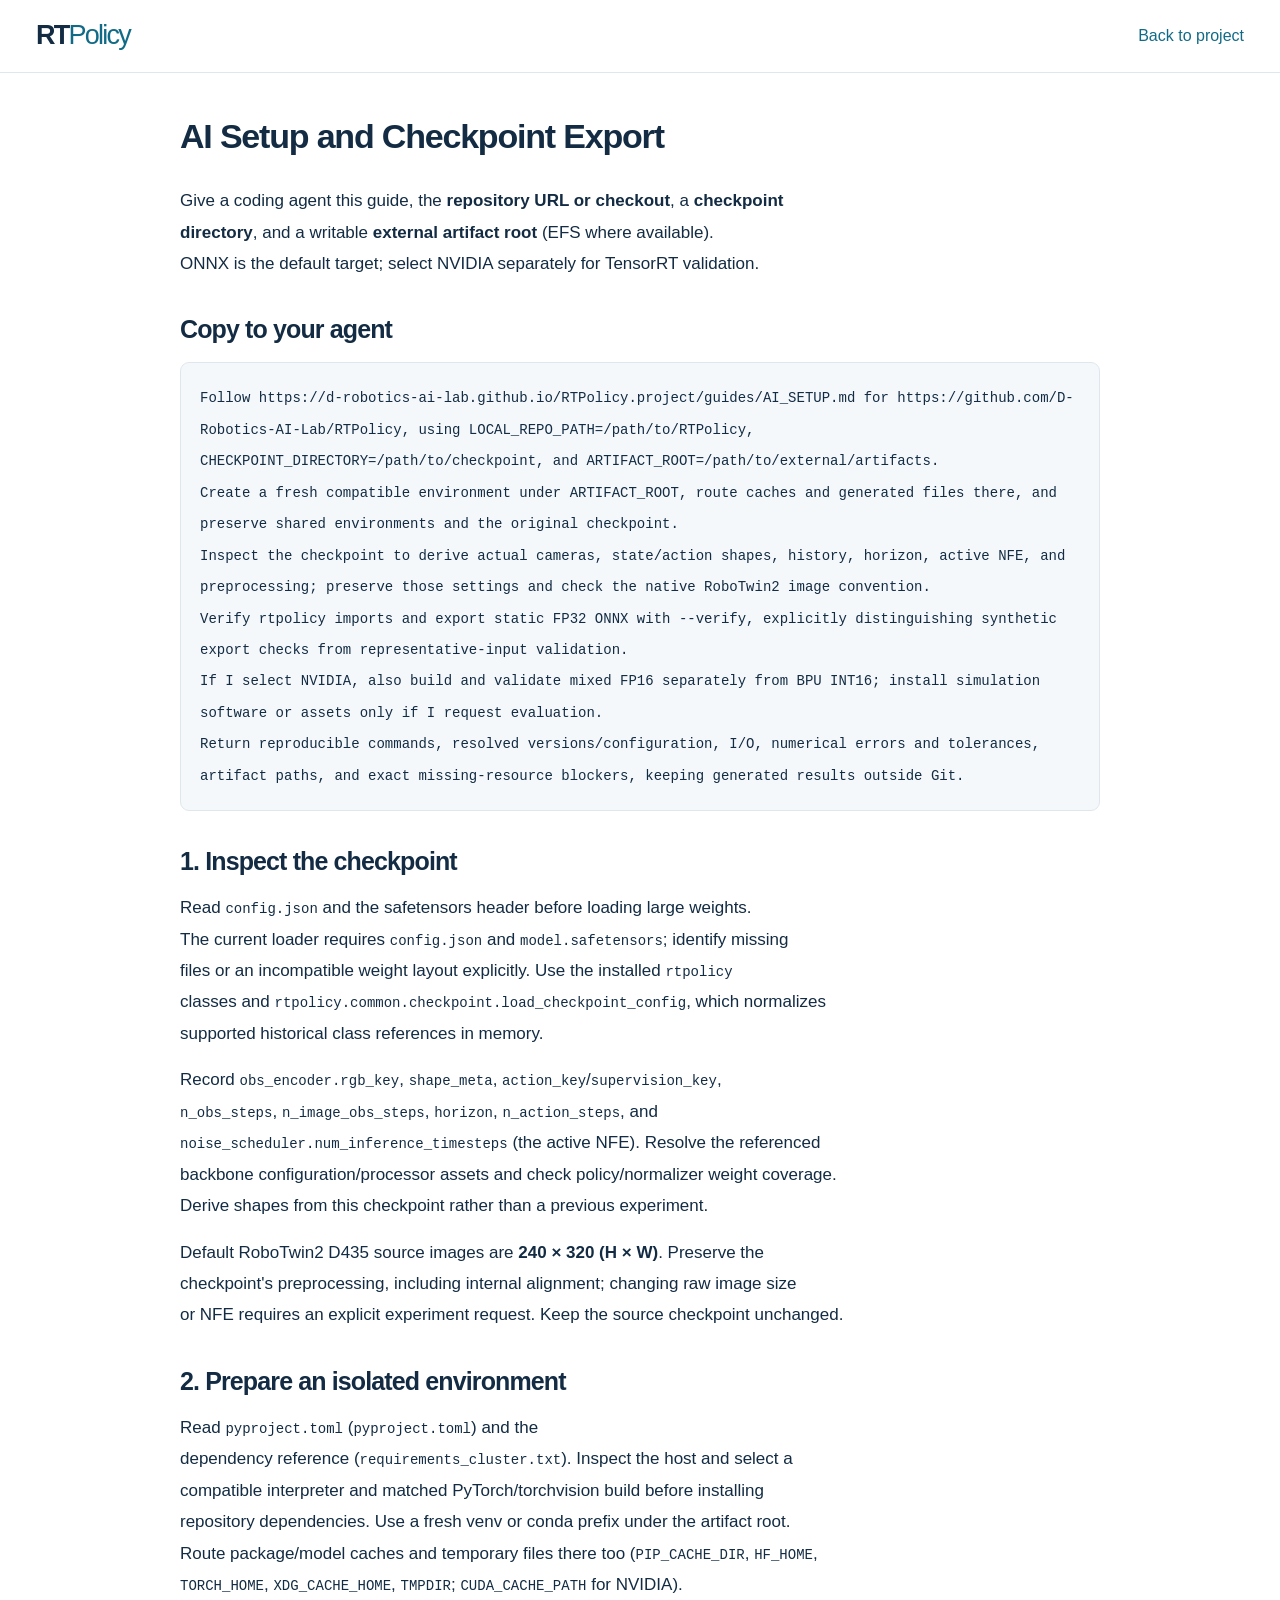
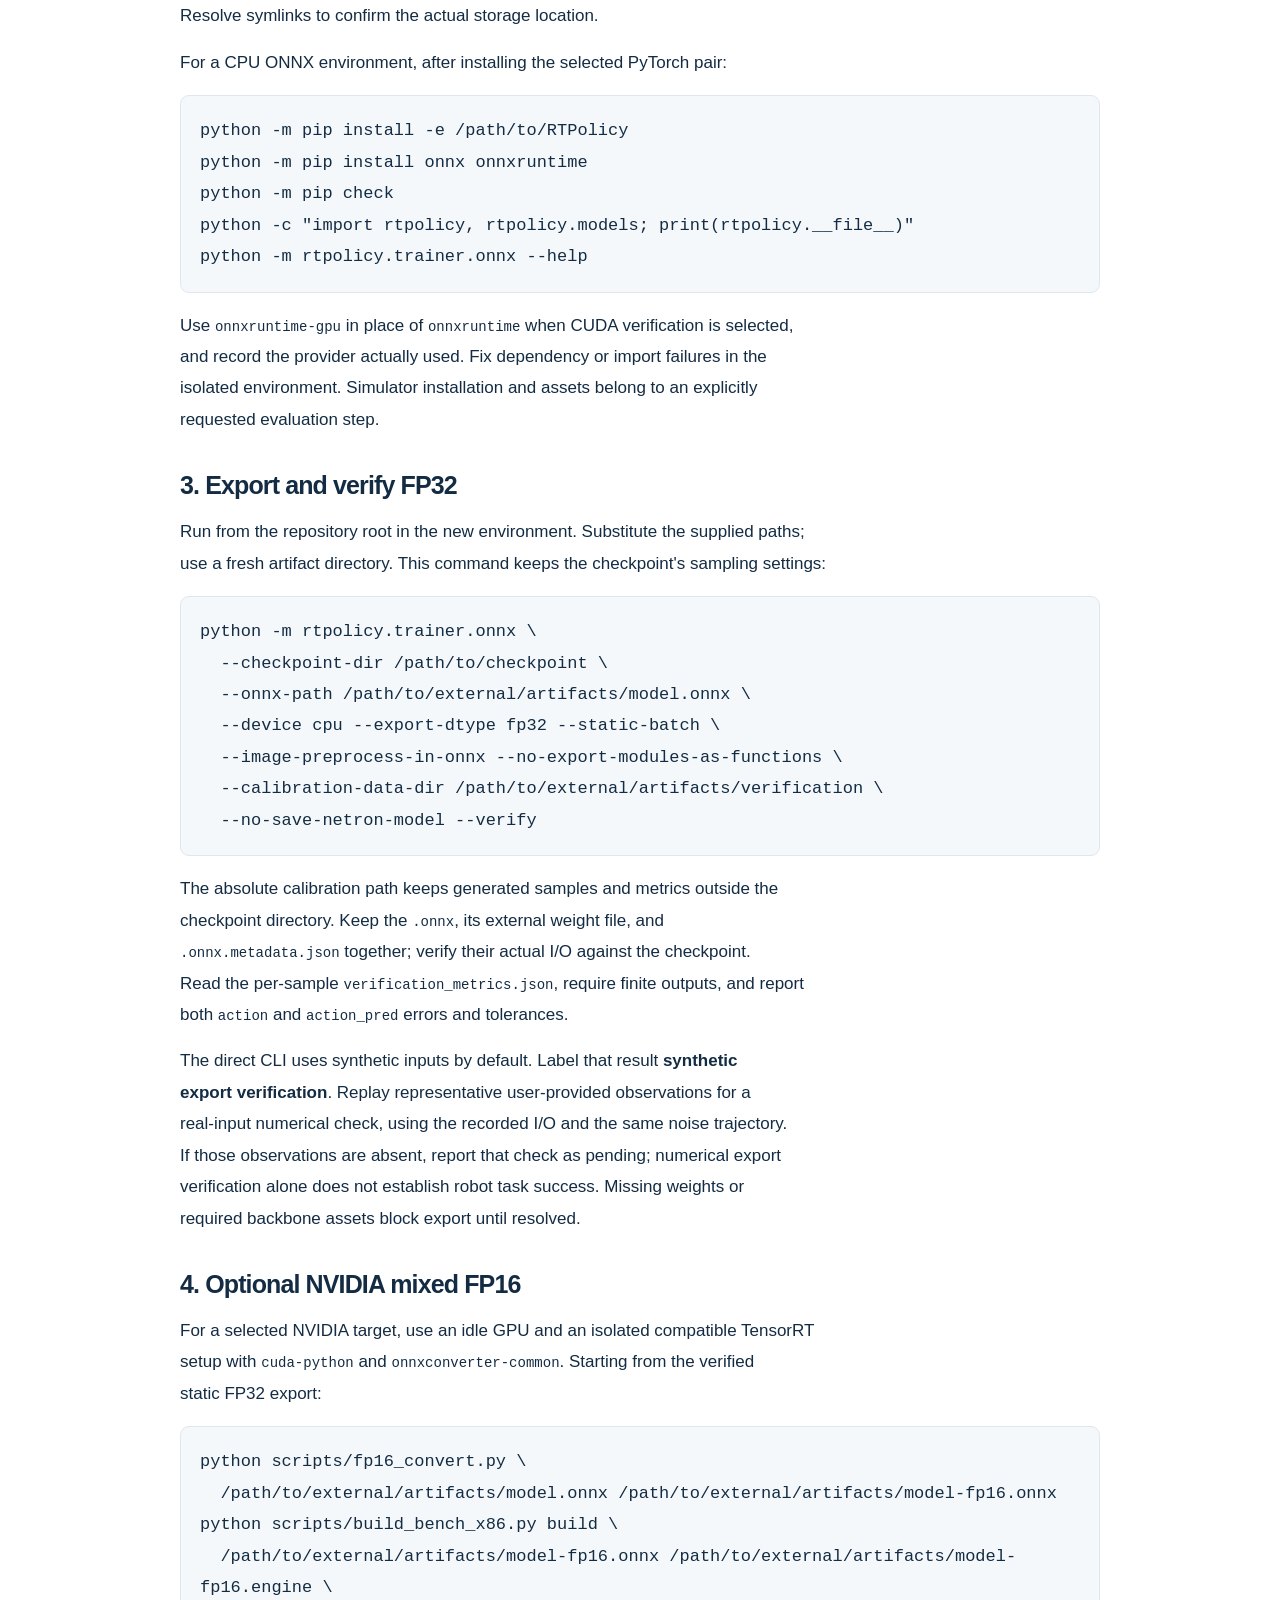
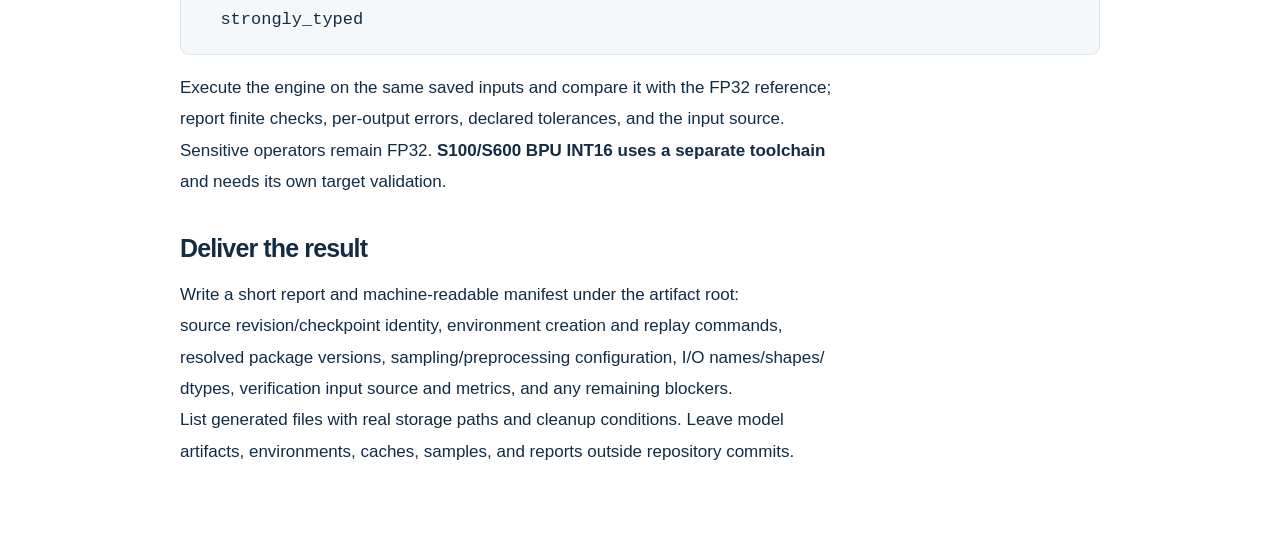
==== guides/ai-setup.html @ 571a997c "Prepare the public project website and interactive method tour" ====
<!doctype html>
<html lang="en">
  <head>
    <meta charset="utf-8" />
    <meta name="viewport" content="width=device-width,initial-scale=1" />
    <title>AI setup &amp; export · RTPolicy</title>
    <link rel="icon" href="../assets/favicon.svg" type="image/svg+xml" />
    <link rel="stylesheet" href="../styles.css" />
  </head>
  <body class="guide-page">
    <header class="site-header">
      <div class="header-inner">
        <a class="brand" href="../index.html">RT<span>Policy</span></a
        ><a class="guide-back" href="../index.html#getting-started"
          >Back to project</a
        >
      </div>
    </header>
    <main class="guide-content">
      <h1 id="ai-setup-and-checkpoint-export">
        AI Setup and Checkpoint Export
      </h1>
      <p>
        Give a coding agent this guide, the
        <strong>repository URL or checkout</strong>, a
        <strong
          >checkpoint<br />
          directory</strong
        >, and a writable <strong>external artifact root</strong> (EFS where
        available).<br />
        ONNX is the default target; select NVIDIA separately for TensorRT
        validation.
      </p>
      <h2 id="copy-to-your-agent">Copy to your agent</h2>
      <pre
        lang="text"
        class="notranslate"
      ><code class="notranslate">Follow https://d-robotics-ai-lab.github.io/RTPolicy.project/guides/AI_SETUP.md for https://github.com/D-Robotics-AI-Lab/RTPolicy, using LOCAL_REPO_PATH=/path/to/RTPolicy, CHECKPOINT_DIRECTORY=/path/to/checkpoint, and ARTIFACT_ROOT=/path/to/external/artifacts.
Create a fresh compatible environment under ARTIFACT_ROOT, route caches and generated files there, and preserve shared environments and the original checkpoint.
Inspect the checkpoint to derive actual cameras, state/action shapes, history, horizon, active NFE, and preprocessing; preserve those settings and check the native RoboTwin2 image convention.
Verify rtpolicy imports and export static FP32 ONNX with --verify, explicitly distinguishing synthetic export checks from representative-input validation.
If I select NVIDIA, also build and validate mixed FP16 separately from BPU INT16; install simulation software or assets only if I request evaluation.
Return reproducible commands, resolved versions/configuration, I/O, numerical errors and tolerances, artifact paths, and exact missing-resource blockers, keeping generated results outside Git.
</code></pre>
      <h2 id="1-inspect-the-checkpoint">1. Inspect the checkpoint</h2>
      <p>
        Read <code class="notranslate">config.json</code> and the safetensors
        header before loading large weights.<br />
        The current loader requires
        <code class="notranslate">config.json</code> and
        <code class="notranslate">model.safetensors</code>; identify missing<br />
        files or an incompatible weight layout explicitly. Use the installed
        <code class="notranslate">rtpolicy</code><br />
        classes and
        <code class="notranslate"
          >rtpolicy.common.checkpoint.load_checkpoint_config</code
        >, which normalizes<br />
        supported historical class references in memory.
      </p>
      <p>
        Record <code class="notranslate">obs_encoder.rgb_key</code>,
        <code class="notranslate">shape_meta</code>,
        <code class="notranslate">action_key</code>/<code class="notranslate"
          >supervision_key</code
        >,<br />
        <code class="notranslate">n_obs_steps</code>,
        <code class="notranslate">n_image_obs_steps</code>,
        <code class="notranslate">horizon</code>,
        <code class="notranslate">n_action_steps</code>, and<br />
        <code class="notranslate">noise_scheduler.num_inference_timesteps</code>
        (the active NFE). Resolve the referenced<br />
        backbone configuration/processor assets and check policy/normalizer
        weight coverage.<br />
        Derive shapes from this checkpoint rather than a previous experiment.
      </p>
      <p>
        Default RoboTwin2 D435 source images are
        <strong>240 × 320 (H × W)</strong>. Preserve the<br />
        checkpoint's preprocessing, including internal alignment; changing raw
        image size<br />
        or NFE requires an explicit experiment request. Keep the source
        checkpoint unchanged.
      </p>
      <h2 id="2-prepare-an-isolated-environment">
        2. Prepare an isolated environment
      </h2>
      <p>
        Read <code class="notranslate">pyproject.toml</code> (<code
          class="notranslate"
          >pyproject.toml</code
        >) and the<br />
        dependency reference (<code class="notranslate"
          >requirements_cluster.txt</code
        >). Inspect the host and select a<br />
        compatible interpreter and matched PyTorch/torchvision build before
        installing<br />
        repository dependencies. Use a fresh venv or conda prefix under the
        artifact root.<br />
        Route package/model caches and temporary files there too (<code
          class="notranslate"
          >PIP_CACHE_DIR</code
        >, <code class="notranslate">HF_HOME</code>,<br />
        <code class="notranslate">TORCH_HOME</code>,
        <code class="notranslate">XDG_CACHE_HOME</code>,
        <code class="notranslate">TMPDIR</code>;
        <code class="notranslate">CUDA_CACHE_PATH</code> for NVIDIA).<br />
        Resolve symlinks to confirm the actual storage location.
      </p>
      <p>
        For a CPU ONNX environment, after installing the selected PyTorch pair:
      </p>
      <div class="highlight highlight-source-shell">
        <pre class="notranslate">python -m pip install -e /path/to/RTPolicy
python -m pip install onnx onnxruntime
python -m pip check
python -c <span class="pl-s"><span class="pl-pds">"</span>import rtpolicy, rtpolicy.models; print(rtpolicy.__file__)<span class="pl-pds">"</span></span>
python -m rtpolicy.trainer.onnx --help</pre>
      </div>
      <p>
        Use <code class="notranslate">onnxruntime-gpu</code> in place of
        <code class="notranslate">onnxruntime</code> when CUDA verification is
        selected,<br />
        and record the provider actually used. Fix dependency or import failures
        in the<br />
        isolated environment. Simulator installation and assets belong to an
        explicitly<br />
        requested evaluation step.
      </p>
      <h2 id="3-export-and-verify-fp32">3. Export and verify FP32</h2>
      <p>
        Run from the repository root in the new environment. Substitute the
        supplied paths;<br />
        use a fresh artifact directory. This command keeps the checkpoint's
        sampling settings:
      </p>
      <div class="highlight highlight-source-shell">
        <pre class="notranslate">
python -m rtpolicy.trainer.onnx \
  --checkpoint-dir /path/to/checkpoint \
  --onnx-path /path/to/external/artifacts/model.onnx \
  --device cpu --export-dtype fp32 --static-batch \
  --image-preprocess-in-onnx --no-export-modules-as-functions \
  --calibration-data-dir /path/to/external/artifacts/verification \
  --no-save-netron-model --verify</pre
        >
      </div>
      <p>
        The absolute calibration path keeps generated samples and metrics
        outside the<br />
        checkpoint directory. Keep the <code class="notranslate">.onnx</code>,
        its external weight file, and<br />
        <code class="notranslate">.onnx.metadata.json</code> together; verify
        their actual I/O against the checkpoint.<br />
        Read the per-sample
        <code class="notranslate">verification_metrics.json</code>, require
        finite outputs, and report<br />
        both <code class="notranslate">action</code> and
        <code class="notranslate">action_pred</code> errors and tolerances.
      </p>
      <p>
        The direct CLI uses synthetic inputs by default. Label that result
        <strong
          >synthetic<br />
          export verification</strong
        >. Replay representative user-provided observations for a<br />
        real-input numerical check, using the recorded I/O and the same noise
        trajectory.<br />
        If those observations are absent, report that check as pending;
        numerical export<br />
        verification alone does not establish robot task success. Missing
        weights or<br />
        required backbone assets block export until resolved.
      </p>
      <h2 id="4-optional-nvidia-mixed-fp16">4. Optional NVIDIA mixed FP16</h2>
      <p>
        For a selected NVIDIA target, use an idle GPU and an isolated compatible
        TensorRT<br />
        setup with <code class="notranslate">cuda-python</code> and
        <code class="notranslate">onnxconverter-common</code>. Starting from the
        verified<br />
        static FP32 export:
      </p>
      <div class="highlight highlight-source-shell">
        <pre class="notranslate">
python scripts/fp16_convert.py \
  /path/to/external/artifacts/model.onnx /path/to/external/artifacts/model-fp16.onnx
python scripts/build_bench_x86.py build \
  /path/to/external/artifacts/model-fp16.onnx /path/to/external/artifacts/model-fp16.engine \
  strongly_typed</pre
        >
      </div>
      <p>
        Execute the engine on the same saved inputs and compare it with the FP32
        reference;<br />
        report finite checks, per-output errors, declared tolerances, and the
        input source.<br />
        Sensitive operators remain FP32.
        <strong>S100/S600 BPU INT16 uses a separate toolchain</strong><br />
        and needs its own target validation.
      </p>
      <h2 id="deliver-the-result">Deliver the result</h2>
      <p>
        Write a short report and machine-readable manifest under the artifact
        root:<br />
        source revision/checkpoint identity, environment creation and replay
        commands,<br />
        resolved package versions, sampling/preprocessing configuration, I/O
        names/shapes/<br />
        dtypes, verification input source and metrics, and any remaining
        blockers.<br />
        List generated files with real storage paths and cleanup conditions.
        Leave model<br />
        artifacts, environments, caches, samples, and reports outside repository
        commits.
      </p>
    </main>
  </body>
</html>
---- styles.css ----
@charset "UTF-8";
:root {
  --ink: #132c43;
  --muted: #5e7183;
  --blue: #126b86;
  --cyan: #078d9b;
  --paper: #fff;
  --soft: #f5f8fb;
  --line: #dfe7ee;
  --font: Inter, "Aptos", "Segoe UI", Arial, sans-serif;
  --mono: "SFMono-Regular", Consolas, "Liberation Mono", monospace;
}
* {
  box-sizing: border-box;
}
html {
  scroll-behavior: smooth;
  scroll-padding-top: 96px;
}
body {
  margin: 0;
  background: var(--paper);
  color: var(--ink);
  font: 18px/1.7 var(--font);
  -webkit-font-smoothing: antialiased;
}
a {
  color: inherit;
  text-decoration: none;
}
button,
input {
  font: inherit;
}
button {
  cursor: pointer;
}
button,
a {
  -webkit-tap-highlight-color: transparent;
}
button:focus-visible,
a:focus-visible,
summary:focus-visible,
[tabindex="0"]:focus-visible {
  outline: 3px solid #6fbccf;
  outline-offset: 5px;
}
img {
  display: block;
  max-width: 100%;
  height: auto;
}
button,
figure,
h1,
h2,
h3,
p {
  margin: 0;
}
h1,
h2,
h3 {
  line-height: 1.24;
  letter-spacing: -0.035em;
}
button {
  color: inherit;
}
.wrap {
  width: min(1160px, calc(100% - 64px));
  margin-inline: auto;
}
.section {
  padding-block: 64px;
}
.section-heading {
  margin-bottom: 28px;
}
.centered {
  text-align: center;
}
.section-label {
  color: var(--blue);
  font-size: 15px;
  font-weight: 700;
  letter-spacing: 0.08em;
  line-height: 1.5;
  margin-bottom: 12px;
}
.section-heading h2 {
  font-size: 38px;
  font-weight: 650;
}
.icon {
  width: 22px;
  height: 22px;
  flex: none;
  vertical-align: middle;
}
.skip-link {
  position: fixed;
  left: 16px;
  top: -70px;
  z-index: 100;
  padding: 10px 16px;
  background: white;
  border: 1px solid var(--line);
}
.skip-link:focus {
  top: 12px;
}
.sr-only {
  position: absolute;
  width: 1px;
  height: 1px;
  padding: 0;
  margin: -1px;
  overflow: hidden;
  clip: rect(0, 0, 0, 0);
  white-space: nowrap;
  border: 0;
}
.site-header {
  position: sticky;
  top: 0;
  z-index: 20;
  background: #ffffffed;
  border-bottom: 1px solid var(--line);
  backdrop-filter: blur(16px);
}
.header-inner {
  max-width: 1280px;
  margin: auto;
  min-height: 72px;
  padding-inline: 36px;
  display: flex;
  align-items: center;
  gap: 30px;
}
.brand {
  display: inline-flex;
  font-size: 27px;
  font-weight: 760;
  letter-spacing: -0.065em;
  white-space: nowrap;
}
.brand > span {
  font-weight: 450;
  color: var(--blue);
}
.site-header nav {
  display: flex;
  align-items: center;
  gap: 28px;
  margin-left: auto;
}
.site-header nav a {
  font-size: 17px;
  color: var(--muted);
  transition: color 0.15s;
}
.site-header nav a:hover,
.site-header nav a.current {
  color: var(--blue);
}
.header-cta {
  font-size: 16px;
  font-weight: 600;
  white-space: nowrap;
  border: 1px solid var(--line);
  border-radius: 8px;
  padding: 8px 15px;
}
.header-cta:hover {
  background: var(--soft);
}
.menu-toggle {
  display: none;
}
.hero {
  text-align: center;
  padding-top: 34px;
}
.hero-wordmark {
  font-size: 84px;
  line-height: 1.08;
  font-weight: 800;
  letter-spacing: -0.07em;
  background: linear-gradient(105deg, #102b4c 22%, #176087 60%, #0794a0);
  background-clip: text;
  -webkit-background-clip: text;
  color: transparent;
  margin-bottom: 20px;
}
.hero-wordmark span {
  font-weight: 520;
}
.hero h1 {
  font-size: 35px;
  line-height: 1.28;
  font-weight: 650;
  max-width: 1100px;
  margin-inline: auto;
  letter-spacing: -0.035em;
}
.hero h1 > span {
  color: var(--cyan);
}
.authors {
  display: flex;
  justify-content: center;
  flex-wrap: wrap;
  gap: 5px 18px;
  margin: 24px auto 12px;
  font-size: 17px;
  font-weight: 600;
}
.authors > span {
  white-space: nowrap;
}
sup {
  font-size: 0.64em;
  vertical-align: super;
  margin-left: 2px;
  color: var(--blue);
}
.affiliations {
  display: grid;
  justify-items: center;
  gap: 6px;
  max-width: 1080px;
  margin: 0 auto;
  font-size: 16px;
  line-height: 1.65;
  color: var(--muted);
}
.company-affiliations {
  display: flex;
  justify-content: center;
  gap: 28px;
  flex-wrap: wrap;
}
.contribution-note {
  font-size: 15px;
  color: var(--muted);
  margin-top: 13px;
}
.resource-links {
  display: flex;
  justify-content: center;
  gap: 12px;
  flex-wrap: wrap;
  margin-top: 24px;
}
.button {
  display: inline-flex;
  align-items: center;
  justify-content: center;
  gap: 9px;
  border: 1px solid #c9dce5;
  border-radius: 8px;
  background: #fff;
  color: var(--blue);
  font-size: 17px;
  font-weight: 600;
  line-height: 1.5;
  padding: 11px 17px;
  transition:
    background 0.15s,
    border-color 0.15s;
}
.button .icon {
  width: 19px;
  height: 19px;
}
.button:hover {
  background: #eef6f8;
  border-color: #88bdcc;
}
.button.primary {
  color: #f3fbff;
  border-color: #173b53;
  background: #173b53;
}
.button.primary:hover {
  background: #20536a;
}
.demo-player {
  overflow: hidden;
  border: 1px solid #d4e4ec;
  border-radius: 12px;
  background: #071827;
  box-shadow: 0 18px 50px -35px #123a5559;
  margin-top: 32px;
  scroll-margin-top: 90px;
}
.demo-player video {
  display: block;
  width: 100%;
  height: auto;
}
.intro-section {
  padding-bottom: 60px;
}
.intro-text {
  max-width: 980px;
  margin: auto;
  text-align: center;
  font-size: 21px;
  line-height: 1.8;
  color: #455f73;
}
.method-section {
  background: var(--soft);
  border-block: 1px solid #eaf0f4;
}
.paper-figure {
  background: #fff;
  border: 1px solid var(--line);
  border-radius: 12px;
  overflow: hidden;
}
.figure-button {
  position: relative;
  display: block;
  width: 100%;
  border: 0;
  padding: 16px;
  background: #fff;
}
.figure-button img {
  width: 100%;
}
.zoom-hint {
  position: absolute;
  right: 18px;
  bottom: 16px;
  font-size: 15px;
  color: var(--blue);
  background: #ffffffed;
  border: 1px solid var(--line);
  padding: 5px 10px;
  border-radius: 6px;
  opacity: 0;
  transition: opacity 0.15s;
}
.figure-button:hover .zoom-hint,
.figure-button:focus-visible .zoom-hint {
  opacity: 1;
}
.method-steps {
  display: grid;
  grid-template-columns: repeat(4, 1fr);
  margin-top: 24px;
}
.method-step {
  padding: 0 24px;
  border-left: 1px solid #d5e1e8;
}
.method-step:first-child {
  border-left: 0;
  padding-left: 0;
}
.method-step:last-child {
  padding-right: 0;
}
.method-step > .step-number {
  font: 15px/1.5 var(--mono);
  color: var(--cyan);
}
.method-step-title {
  font-size: 22px;
  margin: 9px 0;
}
.method-step-copy {
  font-size: 18px;
  line-height: 1.7;
  color: var(--muted);
}
.metric-grid {
  display: grid;
  grid-template-columns: repeat(4, 1fr);
  gap: 16px;
  margin-bottom: 28px;
}
.metric-card {
  padding: 24px 20px;
  border: 1px solid var(--line);
  border-radius: 10px;
  background: linear-gradient(150deg, #fff, #f7fbfc);
}
.metric-icon,
.small-icon {
  display: inline-flex;
  align-items: center;
  justify-content: center;
  width: 42px;
  height: 42px;
  background: #e9f4f6;
  color: var(--blue);
  border-radius: 10px;
}
.metric-label {
  font-size: 16px;
  color: var(--muted);
  margin: 17px 0 7px;
}
.metric-card strong {
  display: block;
  font-size: 38px;
  font-weight: 720;
  line-height: 1.2;
  letter-spacing: -0.055em;
  white-space: nowrap;
}
.metric-card strong span {
  font-size: 0.64em;
  font-weight: 550;
  color: var(--blue);
  letter-spacing: -0.025em;
}
.metric-card > p:last-child {
  font-size: 15px;
  line-height: 1.6;
  color: var(--muted);
  margin-top: 8px;
}
.results-grid {
  display: grid;
  grid-template-columns: 1fr 1fr;
  gap: 24px;
}
.result-card {
  border: 1px solid var(--line);
  border-radius: 12px;
  padding: 28px;
  min-width: 0;
}
.card-heading {
  display: flex;
  align-items: center;
  gap: 14px;
  margin-bottom: 24px;
}
.card-heading h3 {
  font-size: 23px;
  font-weight: 650;
}
.card-heading p {
  font-size: 16px;
  color: var(--muted);
  margin-top: 6px;
}
.benchmark-row {
  display: grid;
  grid-template-columns: 136px 1fr 64px;
  align-items: center;
  gap: 12px;
  margin-bottom: 18px;
  font-size: 16px;
}
.benchmark-name {
  color: var(--muted);
}
.benchmark-track {
  height: 10px;
  border-radius: 10px;
  overflow: hidden;
  background: #edf2f5;
}
.benchmark-fill {
  height: 100%;
  display: block;
  background: #b5cbd6;
  border-radius: 10px;
}
.benchmark-value {
  text-align: right;
  font: 15px/1.5 var(--mono);
  color: #506b7f;
}
.benchmark-row.highlight .benchmark-name,
.benchmark-row.highlight .benchmark-value {
  color: var(--ink);
  font-weight: 700;
}
.benchmark-row.highlight .benchmark-fill {
  background: linear-gradient(90deg, #1a557e, #0795a2);
}
.latency-bars {
  margin-top: 12px;
}
.latency-row {
  display: grid;
  grid-template-columns: 48px 1fr 85px;
  align-items: center;
  gap: 12px;
  margin-bottom: 16px;
  font-size: 16px;
}
.latency-row .benchmark-fill {
  background: #b5cbd6;
}
.latency-row.highlight .benchmark-fill {
  background: linear-gradient(90deg, #1a557e, #0795a2);
}
.latency-value {
  font: 15px/1.5 var(--mono);
  text-align: right;
}
.chart-note {
  font-size: 16px;
  color: var(--muted);
  line-height: 1.7;
  margin-top: 24px;
}
.edge-estimates {
  margin-top: 24px;
  padding-top: 18px;
  border-top: 1px solid var(--line);
}
.edge-estimates-label {
  color: var(--muted);
  font-size: 16px;
  font-weight: 600;
  margin-bottom: 12px;
}
.edge-speed-grid {
  display: grid;
  grid-template-columns: 1fr 1fr;
  gap: 12px;
}
.edge-speed {
  display: grid;
  gap: 3px;
  padding: 14px 17px;
  border: 1px solid #dce9ee;
  border-radius: 9px;
  background: linear-gradient(145deg, #f2f8fa, #fbfdfd);
}
.edge-device {
  font-size: 16px;
  font-weight: 700;
  color: var(--blue);
}
.edge-speed strong {
  font-size: 29px;
  line-height: 1.25;
  letter-spacing: -0.04em;
}
.edge-speed small {
  font-size: 17px;
  font-weight: 550;
  color: var(--blue);
}
.edge-speed > span:last-child {
  font-size: 15px;
  color: var(--muted);
}
.quantization-evidence {
  display: flex;
  align-items: center;
  justify-content: space-between;
  gap: 24px;
  padding-top: 28px;
  margin-top: 32px;
  border-top: 1px solid var(--line);
}
.quantization-evidence h3 {
  font-size: 22px;
}
.quantization-evidence p {
  font-size: 17px;
  color: var(--muted);
  margin-top: 5px;
}
.report-download-actions {
  display: flex;
  gap: 10px;
  flex-wrap: wrap;
}
.file-download {
  display: inline-flex;
  align-items: center;
  justify-content: center;
  gap: 8px;
  padding: 10px 15px;
  border: 1px solid #d0d7de;
  background: #f6f8fa;
  color: #24292f;
  font-size: 16px;
  font-weight: 600;
  border-radius: 7px;
}
.file-download .icon {
  width: 17px;
  height: 17px;
}
.file-download:hover {
  background: #eef1f5;
  border-color: #b8c2ce;
}
.start-section {
  background: var(--soft);
  border-block: 1px solid #eaf0f4;
}
.setup-grid {
  display: grid;
  grid-template-columns: 1fr 1fr;
  gap: 24px;
}
.setup-card {
  background: #fff;
  border: 1px solid var(--line);
  border-radius: 12px;
  padding: 28px;
  min-width: 0;
}
.setup-card > .card-heading {
  margin-bottom: 23px;
}
.code-panel {
  min-width: 0;
}
.code-tabs {
  display: flex;
  gap: 3px;
  border-bottom: 1px solid var(--line);
}
.code-tabs button {
  border: 0;
  background: transparent;
  color: var(--muted);
  font-size: 16px;
  font-weight: 550;
  padding: 8px 12px 11px;
  border-bottom: 2px solid transparent;
}
.code-tabs button[aria-pressed="true"] {
  color: var(--blue);
  border-bottom-color: var(--blue);
}
.code-tabs .copy-button {
  margin-left: auto;
  font-size: 15px;
}
.code-panel pre {
  padding: 20px 16px;
  margin: 0;
  background: #f5f8fb;
  border-radius: 0 0 8px 8px;
  overflow: auto;
  min-height: 142px;
  white-space: pre-wrap;
  overflow-wrap: anywhere;
}
.code-panel code,
.agent-prompt code {
  font: 14.5px/1.75 var(--mono);
}
#code-note {
  font-size: 16px;
  color: var(--muted);
  line-height: 1.7;
  margin-top: 14px;
}
.text-link {
  display: inline-block;
  color: var(--blue);
  font-size: 17px;
  font-weight: 600;
  margin-top: 17px;
}
.text-link:hover {
  text-decoration: underline;
}
.ai-card > p {
  font-size: 19px;
  line-height: 1.85;
  color: var(--muted);
}
.ai-actions {
  display: flex;
  flex-wrap: wrap;
  gap: 10px;
  margin-top: 24px;
}
.ai-actions .button {
  font-size: 16px;
}
.agent-prompt {
  margin-top: 23px;
  color: var(--muted);
  font-size: 16px;
}
.agent-prompt summary {
  cursor: pointer;
  color: var(--blue);
}
.agent-prompt pre {
  padding: 15px;
  background: var(--soft);
  border: 1px solid var(--line);
  border-radius: 7px;
  white-space: pre-wrap;
  overflow-wrap: anywhere;
  margin-bottom: 0;
}
.repository-layout {
  margin-top: 30px;
  border: 1px solid var(--line);
  border-radius: 12px;
  padding: 26px 28px;
  background: #fff;
}
.repository-layout h3 {
  font-size: 23px;
  margin-bottom: 18px;
}
.repo-tree {
  display: grid;
  grid-template-columns: 1fr 1fr;
  gap: 4px 36px;
}
.repo-tree > div {
  display: grid;
  grid-template-columns: 200px 1fr;
  align-items: start;
  gap: 14px;
  padding: 10px 0;
  border-top: 1px solid #edf2f5;
  font-size: 16px;
  color: var(--muted);
}
.repo-tree code {
  font: 14.5px/1.75 var(--mono);
  color: var(--ink);
  white-space: normal;
  overflow-wrap: anywhere;
}
.deployment-grid {
  display: grid;
  grid-template-columns: repeat(3, 1fr);
  gap: 22px;
}
.deployment-card {
  display: block;
  min-width: 0;
  padding: 28px;
  border: 1px solid var(--line);
  border-radius: 12px;
  background: #fff;
  transition:
    border-color 0.15s,
    transform 0.15s;
}
.deployment-card:hover {
  border-color: #83bac8;
  transform: translateY(-3px);
}
.deployment-top {
  display: flex;
  align-items: center;
  justify-content: space-between;
  color: var(--blue);
  margin-bottom: 25px;
}
.deployment-top > span {
  font-size: 15px;
  font-weight: 700;
  letter-spacing: 0.08em;
}
.deployment-card h3 {
  font-size: 24px;
  margin-bottom: 13px;
}
.deployment-card p {
  font-size: 19px;
  line-height: 1.8;
  color: var(--muted);
}
.acknowledgements {
  padding-top: 25px;
  padding-bottom: 56px;
  max-width: 880px;
  text-align: center;
}
.acknowledgements h2 {
  font-size: 32px;
  margin-bottom: 20px;
}
.acknowledgements > p:last-child {
  font-size: 19px;
  line-height: 1.85;
  color: var(--muted);
}
.acknowledgements a {
  color: var(--blue);
  font-weight: 600;
}
.acknowledgements a:hover {
  text-decoration: underline;
}
.site-footer {
  border-top: 1px solid var(--line);
  padding-block: 30px;
}
.footer-inner {
  display: flex;
  justify-content: space-between;
  align-items: center;
  gap: 24px;
  flex-wrap: wrap;
}
.footer-inner > p {
  font-size: 17px;
  color: var(--muted);
}
.footer-inner > div {
  display: flex;
  gap: 20px;
  flex-wrap: wrap;
  font-size: 17px;
  color: var(--muted);
}
.footer-inner > div a:hover {
  color: var(--blue);
}
#figure-dialog {
  max-width: min(1400px, 96vw);
  max-height: 95vh;
  border: 1px solid var(--line);
  border-radius: 12px;
  padding: 20px;
  background: #fff;
  color: var(--ink);
}
#figure-dialog::backdrop {
  background: #071827bf;
}
#figure-dialog img {
  max-height: 78vh;
  object-fit: contain;
  margin: auto;
}
#close-figure {
  display: block;
  margin-left: auto;
  margin-bottom: 16px;
  border: 1px solid var(--line);
  border-radius: 6px;
  background: var(--soft);
  padding: 6px 12px;
  font-size: 16px;
}
#dialog-caption {
  text-align: center;
  font-size: 17px;
  color: var(--muted);
  margin-top: 16px;
}
body.dialog-open {
  overflow: hidden;
}
@media (min-width: 1500px) {
  .hero {
    padding-top: 58px;
  }
  .hero-wordmark {
    font-size: 92px;
  }
}
@media (max-width: 1050px) {
  .header-inner {
    gap: 20px;
    padding-inline: 26px;
  }
  .site-header nav {
    gap: 20px;
  }
  .site-header nav a {
    font-size: 16px;
  }
  .repo-tree {
    grid-template-columns: 1fr;
  }
  .repo-tree > div {
    grid-template-columns: 220px 1fr;
  }
  .setup-card,
  .result-card {
    padding: 23px;
  }
  .metric-card {
    padding: 22px 16px;
  }
  .metric-card strong {
    font-size: 32px;
  }
  .deployment-card {
    padding: 24px;
  }
}
@media (max-width: 850px) {
  .header-inner {
    min-height: 66px;
    gap: 16px;
  }
  .brand {
    font-size: 25px;
  }
  .menu-toggle {
    display: block;
    margin-left: auto;
    padding: 6px 10px;
    background: #fff;
    border: 1px solid var(--line);
    border-radius: 6px;
    font-size: 16px;
  }
  .site-header nav {
    display: none;
    position: absolute;
    top: 66px;
    left: 0;
    right: 0;
    margin: 0;
    padding: 16px 28px;
    border-bottom: 1px solid var(--line);
    background: #fff;
    flex-direction: column;
    align-items: stretch;
    gap: 0;
  }
  .site-header nav.open {
    display: flex;
  }
  .site-header nav a {
    font-size: 18px;
    padding: 9px 0;
  }
  .header-cta {
    font-size: 15px;
    padding: 7px 10px;
  }
  .hero h1 {
    font-size: 30px;
  }
  .desktop-break {
    display: none;
  }
  .hero-wordmark {
    font-size: 74px;
  }
  .section {
    padding-block: 58px;
  }
  .section-heading h2 {
    font-size: 33px;
  }
  .metric-grid {
    grid-template-columns: repeat(2, 1fr);
  }
  .results-grid,
  .setup-grid {
    grid-template-columns: 1fr;
  }
  .method-steps {
    grid-template-columns: repeat(2, 1fr);
    gap: 24px;
  }
  .method-step {
    padding: 0 18px;
  }
  .method-step:nth-child(odd) {
    padding-left: 0;
    border-left: 0;
  }
  .method-step:nth-child(even) {
    padding-right: 0;
  }
  .deployment-grid {
    grid-template-columns: 1fr;
  }
  .deployment-card {
    padding: 26px;
  }
  .deployment-top {
    margin-bottom: 16px;
  }
  .deployment-card h3 {
    font-size: 25px;
  }
  .quantization-evidence {
    align-items: flex-start;
    flex-direction: column;
    gap: 18px;
  }
  .code-panel pre {
    min-height: 0;
  }
  .footer-inner {
    justify-content: center;
    text-align: center;
  }
  .footer-inner > p {
    flex-basis: 100%;
  }
  .footer-inner > div {
    justify-content: center;
  }
  .acknowledgements {
    padding-top: 10px;
  }
}
@media (max-width: 560px) {
  .wrap {
    width: calc(100% - 36px);
  }
  .header-inner {
    padding-inline: 18px;
  }
  .header-cta {
    display: none;
  }
  .hero {
    padding-top: 36px;
  }
  .hero-wordmark {
    font-size: 65px;
    margin-bottom: 16px;
  }
  .hero h1 {
    font-size: 27px;
    line-height: 1.3;
  }
  .authors {
    gap: 6px 14px;
    margin-top: 24px;
    font-size: 16px;
  }
  .affiliations {
    font-size: 15px;
    gap: 5px 12px;
  }
  .contribution-note {
    font-size: 14px;
    line-height: 1.8;
    margin-top: 13px;
  }
  .button {
    font-size: 16px;
    padding: 10px 15px;
  }
  .resource-links {
    margin-top: 21px;
  }
  .demo-player {
    margin-top: 25px;
    border-radius: 8px;
  }
  .section {
    padding-block: 48px;
  }
  .section-heading {
    margin-bottom: 26px;
  }
  .section-heading h2 {
    font-size: 30px;
  }
  .section-label {
    font-size: 14px;
  }
  .intro-text {
    font-size: 19px;
    line-height: 1.85;
  }
  .figure-button {
    padding: 10px;
  }
  .paper-figure {
    border-radius: 8px;
  }
  .method-steps {
    gap: 24px 16px;
  }
  .method-step {
    padding: 0 14px;
  }
  .method-step-title {
    font-size: 21px;
  }
  .method-step-copy {
    font-size: 17px;
  }
  .metric-grid {
    gap: 12px;
  }
  .metric-card {
    padding: 18px 13px;
  }
  .metric-label {
    font-size: 15px;
    margin-top: 14px;
  }
  .metric-card strong {
    font-size: 30px;
  }
  .metric-card > p:last-child {
    font-size: 14px;
  }
  .metric-icon {
    width: 36px;
    height: 36px;
    border-radius: 8px;
  }
  .metric-icon .icon {
    width: 20px;
    height: 20px;
  }
  .result-card,
  .setup-card {
    padding: 21px 17px;
    border-radius: 9px;
  }
  .card-heading {
    gap: 11px;
  }
  .card-heading h3 {
    font-size: 22px;
  }
  .card-heading p {
    font-size: 15px;
  }
  .small-icon {
    width: 37px;
    height: 37px;
  }
  .small-icon .icon {
    width: 20px;
    height: 20px;
  }
  .benchmark-row {
    grid-template-columns: 112px 1fr 50px;
    gap: 8px;
    font-size: 15px;
  }
  .benchmark-value {
    font-size: 14px;
  }
  .latency-row {
    grid-template-columns: 42px 1fr 78px;
    gap: 9px;
    font-size: 15px;
  }
  .latency-value {
    font-size: 14px;
  }
  .chart-note {
    font-size: 15px;
  }
  .quantization-evidence h3 {
    font-size: 21px;
  }
  .quantization-evidence p {
    font-size: 16px;
  }
  .report-download-actions {
    gap: 9px;
  }
  .file-download {
    font-size: 15px;
    padding: 10px 13px;
  }
  .code-tabs button {
    padding-inline: 10px;
    font-size: 15px;
  }
  .code-tabs .copy-button {
    font-size: 14px;
  }
  .code-panel pre {
    padding: 16px 13px;
  }
  .code-panel code,
  .agent-prompt code {
    font-size: 14px;
  }
  #code-note {
    font-size: 15px;
  }
  .ai-card > p {
    font-size: 18px;
  }
  .ai-actions {
    gap: 9px;
  }
  .ai-actions .button {
    font-size: 15px;
  }
  .repository-layout {
    padding: 22px 17px;
  }
  .repository-layout h3 {
    font-size: 22px;
  }
  .repo-tree > div {
    grid-template-columns: 1fr;
    gap: 1px;
    padding: 10px 0;
    font-size: 16px;
  }
  .repo-tree code {
    font-size: 15px;
  }
  .deployment-card {
    padding: 25px 21px;
  }
  .deployment-card h3 {
    font-size: 23px;
  }
  .deployment-card p {
    font-size: 18px;
  }
  .acknowledgements h2 {
    font-size: 27px;
  }
  .acknowledgements > p:last-child {
    font-size: 18px;
  }
  .site-footer {
    padding-block: 26px;
  }
  .footer-inner {
    gap: 17px;
  }
  .footer-inner > p,
  .footer-inner > div {
    font-size: 16px;
  }
  .footer-inner > div {
    gap: 16px;
  }
}
@media (prefers-reduced-motion: reduce) {
  html {
    scroll-behavior: auto;
  }
  *,
  *::before,
  *::after {
    animation: none !important;
    transition: none !important;
  }
  .deployment-card:hover {
    transform: none;
  }
}

/* Typography and surface detail share one restrained teal accent. */
.hero {
  position: relative;
  isolation: isolate;
}
.hero::before {
  content: "";
  position: absolute;
  z-index: -1;
  pointer-events: none;
  inset: -72px 0 auto;
  height: 540px;
  background: radial-gradient(ellipse at 50% 0, #e5f4f780 0, #fff0 68%);
}
.section-heading.centered::after {
  content: "";
  display: block;
  width: 56px;
  height: 3px;
  border-radius: 3px;
  margin: 18px auto 0;
  background: linear-gradient(90deg, #1b5e80, #13a1ae);
}
.section-label {
  font-size: 19px;
  font-weight: 750;
}
.metric-card {
  position: relative;
  overflow: hidden;
  box-shadow: 0 8px 24px -22px #1b607566;
}
.metric-card::before {
  content: "";
  position: absolute;
  inset: 0 0 auto;
  height: 3px;
  background: linear-gradient(90deg, #44829e55, #27acb866);
}
.metric-card strong.token-metric {
  display: flex;
  align-items: center;
  gap: 9px;
}
.metric-card .token-metric > span {
  font-size: inherit;
  font-weight: inherit;
  color: inherit;
  letter-spacing: inherit;
}
.token-arrow {
  flex: none;
  width: 48px;
  height: 30px;
  color: var(--cyan);
}
.result-card,
.setup-card,
.deployment-card,
.repository-layout {
  box-shadow: 0 10px 28px -25px #224c6950;
}
.paper-figure {
  box-shadow: 0 12px 35px -30px #214e6a55;
}
@media (max-width: 850px) {
  .section-label {
    font-size: 18px;
  }
  .affiliations {
    font-size: 15px;
  }
}
@media (max-width: 560px) {
  .hero::before {
    inset-inline: 0;
  }
  .section-label {
    font-size: 17px;
  }
  .affiliations {
    font-size: 15px;
    gap: 7px;
  }
  .method-step-copy,
  .ai-card > p,
  .deployment-card p {
    font-size: 17px;
  }
  .metric-card strong.token-metric {
    gap: 6px;
    font-size: 30px;
  }
  .token-arrow {
    width: 30px;
    height: 22px;
  }
  .edge-estimates-label {
    font-size: 15px;
  }
  .edge-speed {
    padding: 12px;
  }
  .edge-speed strong {
    font-size: 28px;
  }
  .edge-speed small,
  .edge-device {
    font-size: 16px;
  }
  .edge-speed > span:last-child {
    font-size: 15px;
  }
}
@media (max-width: 360px) {
  .metric-card strong.token-metric {
    gap: 4px;
    font-size: 27px;
  }
  .token-arrow {
    width: 26px;
  }
}

.intro-section {
  padding-top: 48px;
  padding-bottom: 48px;
}

/* Motion enhances the existing content; all content stays readable without JS. */
.reading-progress {
  position: absolute;
  inset: auto 0 -1px;
  height: 3px;
  overflow: hidden;
  pointer-events: none;
}
.reading-progress span {
  display: block;
  width: 100%;
  height: 100%;
  transform: scaleX(0);
  transform-origin: left;
  background: linear-gradient(90deg, #17557d, #11abb7);
}
.hero::before {
  animation: ambient-wash 12s ease-in-out infinite alternate;
}
@keyframes ambient-wash {
  from {
    opacity: 0.5;
    transform: translateY(-12px) scale(0.98);
  }
  to {
    opacity: 1;
    transform: translateY(10px) scale(1.02);
  }
}
.motion-card {
  --pointer-x: 50%;
  --pointer-y: 50%;
  position: relative;
  isolation: isolate;
  transition:
    transform 0.22s ease,
    border-color 0.22s ease,
    box-shadow 0.22s ease;
}
.motion-card::after {
  content: "";
  position: absolute;
  inset: 0;
  border-radius: inherit;
  z-index: 0;
  pointer-events: none;
  background: radial-gradient(
    330px circle at var(--pointer-x) var(--pointer-y),
    #16a2b219,
    #ffffff00 65%
  );
  opacity: 0;
  transition: opacity 0.25s;
}
.motion-card.is-pointed::after,
.motion-card:focus-within::after {
  opacity: 1;
}
.motion-card.is-pointed {
  border-color: #93c1ce;
  box-shadow: 0 14px 36px -25px #1c607763;
}
.method-step {
  display: block;
  text-align: left;
  cursor: pointer;
  background: transparent;
  border-top: 0;
  border-right: 0;
  border-bottom: 0;
  position: relative;
  transition:
    background 0.2s,
    color 0.2s;
}
.method-step::after {
  content: "";
  position: absolute;
  left: 0;
  right: 24px;
  bottom: -10px;
  height: 3px;
  border-radius: 3px;
  background: linear-gradient(90deg, #176485, #15a8b2);
  transform: scaleX(0);
  transform-origin: left;
  transition: transform 0.25s ease;
}
.method-step[aria-selected="true"] .method-step-title {
  color: var(--blue);
}
.method-step[aria-selected="true"]::after {
  transform: scaleX(1);
}
.method-step:hover {
  background: #eaf4f680;
}
.method-tour {
  display: flex;
  gap: 24px;
  align-items: center;
  justify-content: space-between;
  padding: 23px 26px;
  margin-top: 36px;
  border: 1px solid #cee2e9;
  border-radius: 11px;
  background: linear-gradient(125deg, #fff, #edf7f9);
}
#method-stage-panel {
  max-width: 800px;
}
.stage-tag {
  color: var(--blue);
  font: 13px/1.5 var(--mono);
  margin-bottom: 7px;
  letter-spacing: 0.07em;
}
#stage-title {
  font-size: 22px;
  margin-bottom: 8px;
}
#stage-description {
  font-size: 17px;
  line-height: 1.75;
  color: var(--muted);
}
.tour-controls {
  display: flex;
  align-items: center;
  gap: 13px;
  flex: none;
}
#stage-position {
  font: 14px/1.5 var(--mono);
  white-space: nowrap;
  color: var(--muted);
}
#method-autoplay {
  min-width: 112px;
  background: #fff;
}
.back-to-top {
  position: fixed;
  right: 24px;
  bottom: 24px;
  z-index: 30;
  display: flex;
  align-items: center;
  justify-content: center;
  width: 43px;
  height: 43px;
  border: 1px solid #bcd7e1;
  border-radius: 12px;
  color: var(--blue);
  background: #ffffffed;
  backdrop-filter: blur(10px);
  box-shadow: 0 7px 25px -14px #184b6d80;
  opacity: 0;
  visibility: hidden;
  transform: translateY(10px);
  transition:
    opacity 0.2s,
    transform 0.2s,
    visibility 0.2s;
}
.back-to-top.visible {
  opacity: 1;
  visibility: visible;
  transform: translateY(0);
}
.back-to-top svg {
  width: 22px;
  height: 22px;
}
.benchmark-row {
  border-radius: 6px;
  transition: background 0.18s;
}
.benchmark-row:hover {
  background: #edf6f8;
}
.guide-back {
  margin-left: auto;
  color: var(--blue);
  font-size: 16px;
}
.guide-content {
  width: min(920px, calc(100% - 40px));
  margin: 42px auto 70px;
  font-size: 17px;
  line-height: 1.85;
  overflow-wrap: anywhere;
}
.guide-content h1 {
  font-size: 34px;
  margin: 0 0 28px;
}
.guide-content h2 {
  font-size: 25px;
  margin: 35px 0 15px;
}
.guide-content p,
.guide-content ul,
.guide-content ol {
  margin: 15px 0;
}
.guide-content a {
  color: var(--blue);
  text-decoration: underline;
}
.guide-content code {
  font: 14px/1.75 var(--mono);
}
.guide-content pre {
  padding: 19px;
  background: var(--soft);
  border: 1px solid var(--line);
  border-radius: 9px;
  overflow: auto;
  white-space: pre-wrap;
}
.guide-content .anchor {
  display: none;
}
@media (max-width: 850px) {
  .method-tour {
    align-items: stretch;
    flex-direction: column;
    gap: 18px;
  }
  .tour-controls {
    justify-content: space-between;
  }
}
@media (max-width: 560px) {
  .method-tour {
    padding: 20px 17px;
    margin-top: 30px;
  }
  #stage-title {
    font-size: 21px;
  }
  #stage-description {
    font-size: 16px;
  }
  .back-to-top {
    right: 15px;
    bottom: 15px;
    width: 40px;
    height: 40px;
  }
  .guide-content {
    font-size: 16px;
  }
  .guide-content h1 {
    font-size: 29px;
  }
}
@media (prefers-reduced-motion: reduce) {
  .hero::before {
    animation: none;
  }
  .motion-card {
    transform: none !important;
  }
  .method-step::after {
    transition: none;
  }
  #method-autoplay {
    display: none;
  }
}

.method-step-title,
.method-step-copy,
.step-number {
  display: block;
}
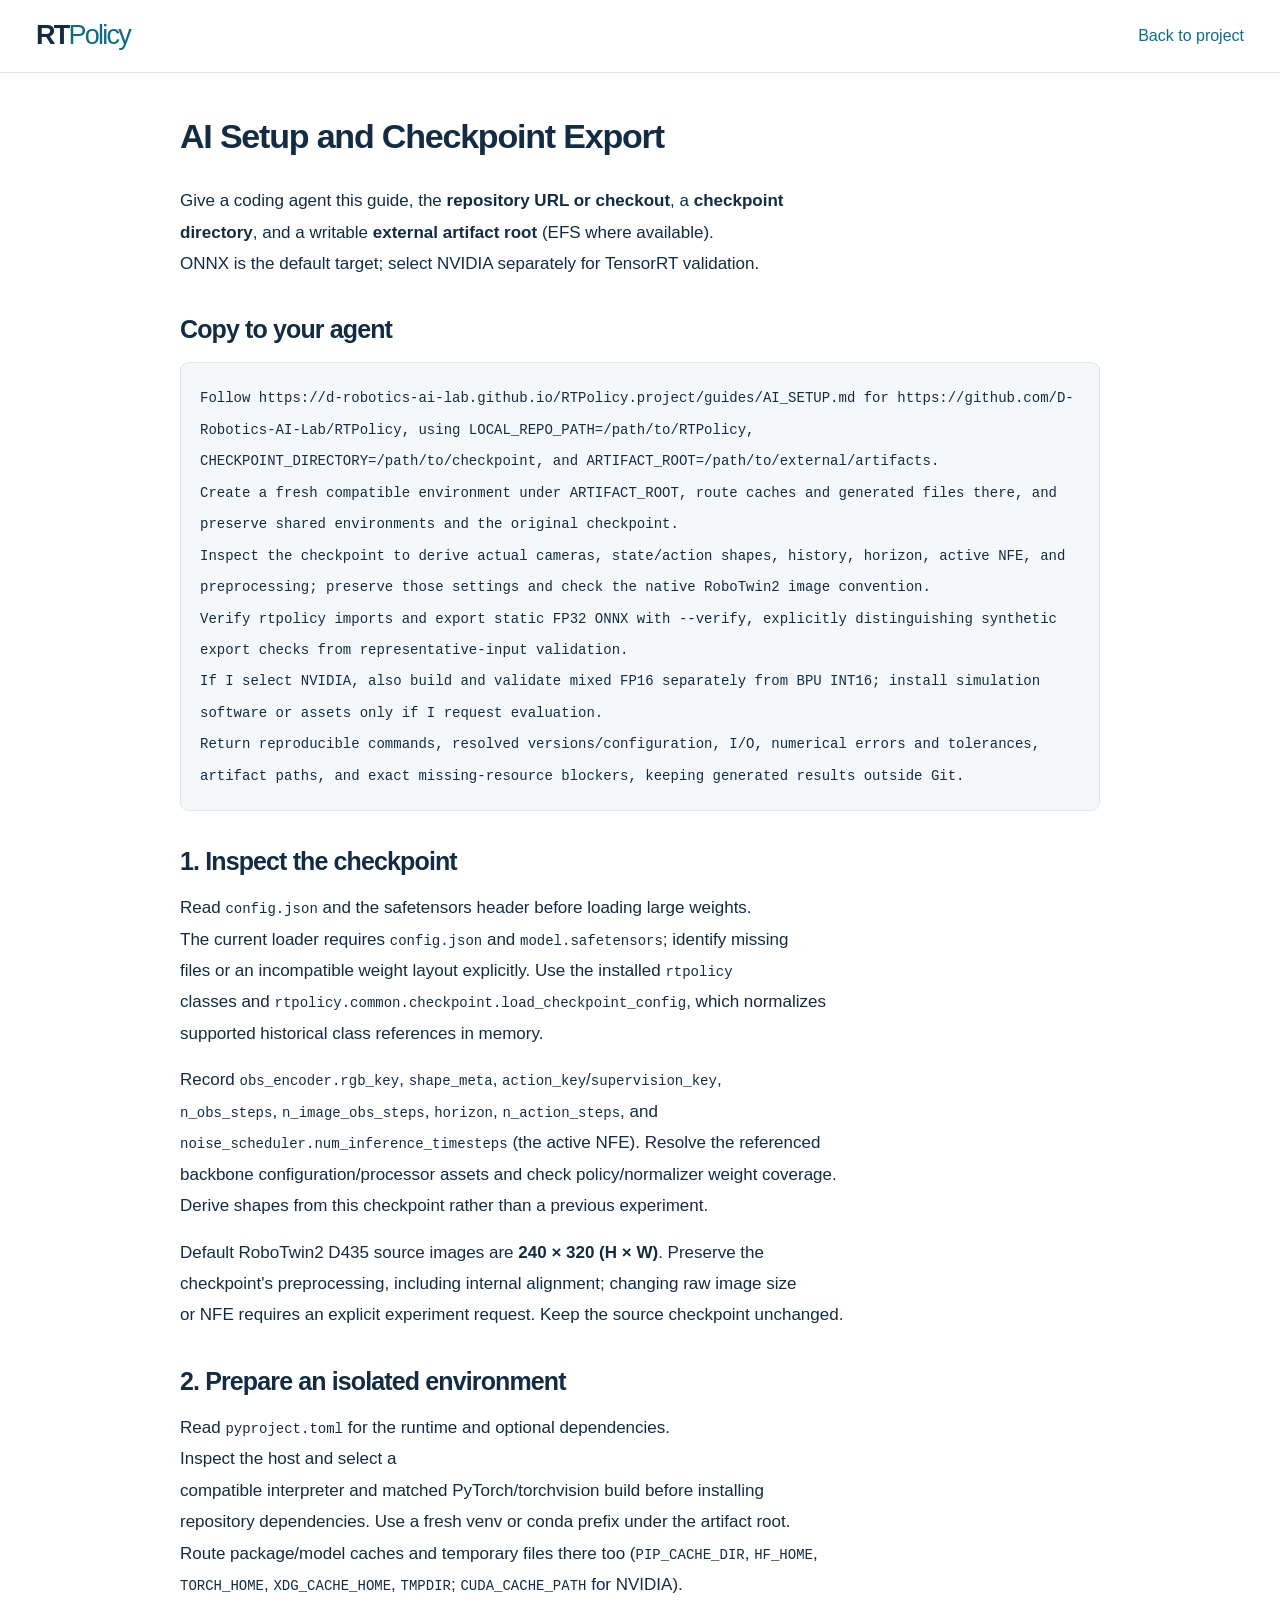
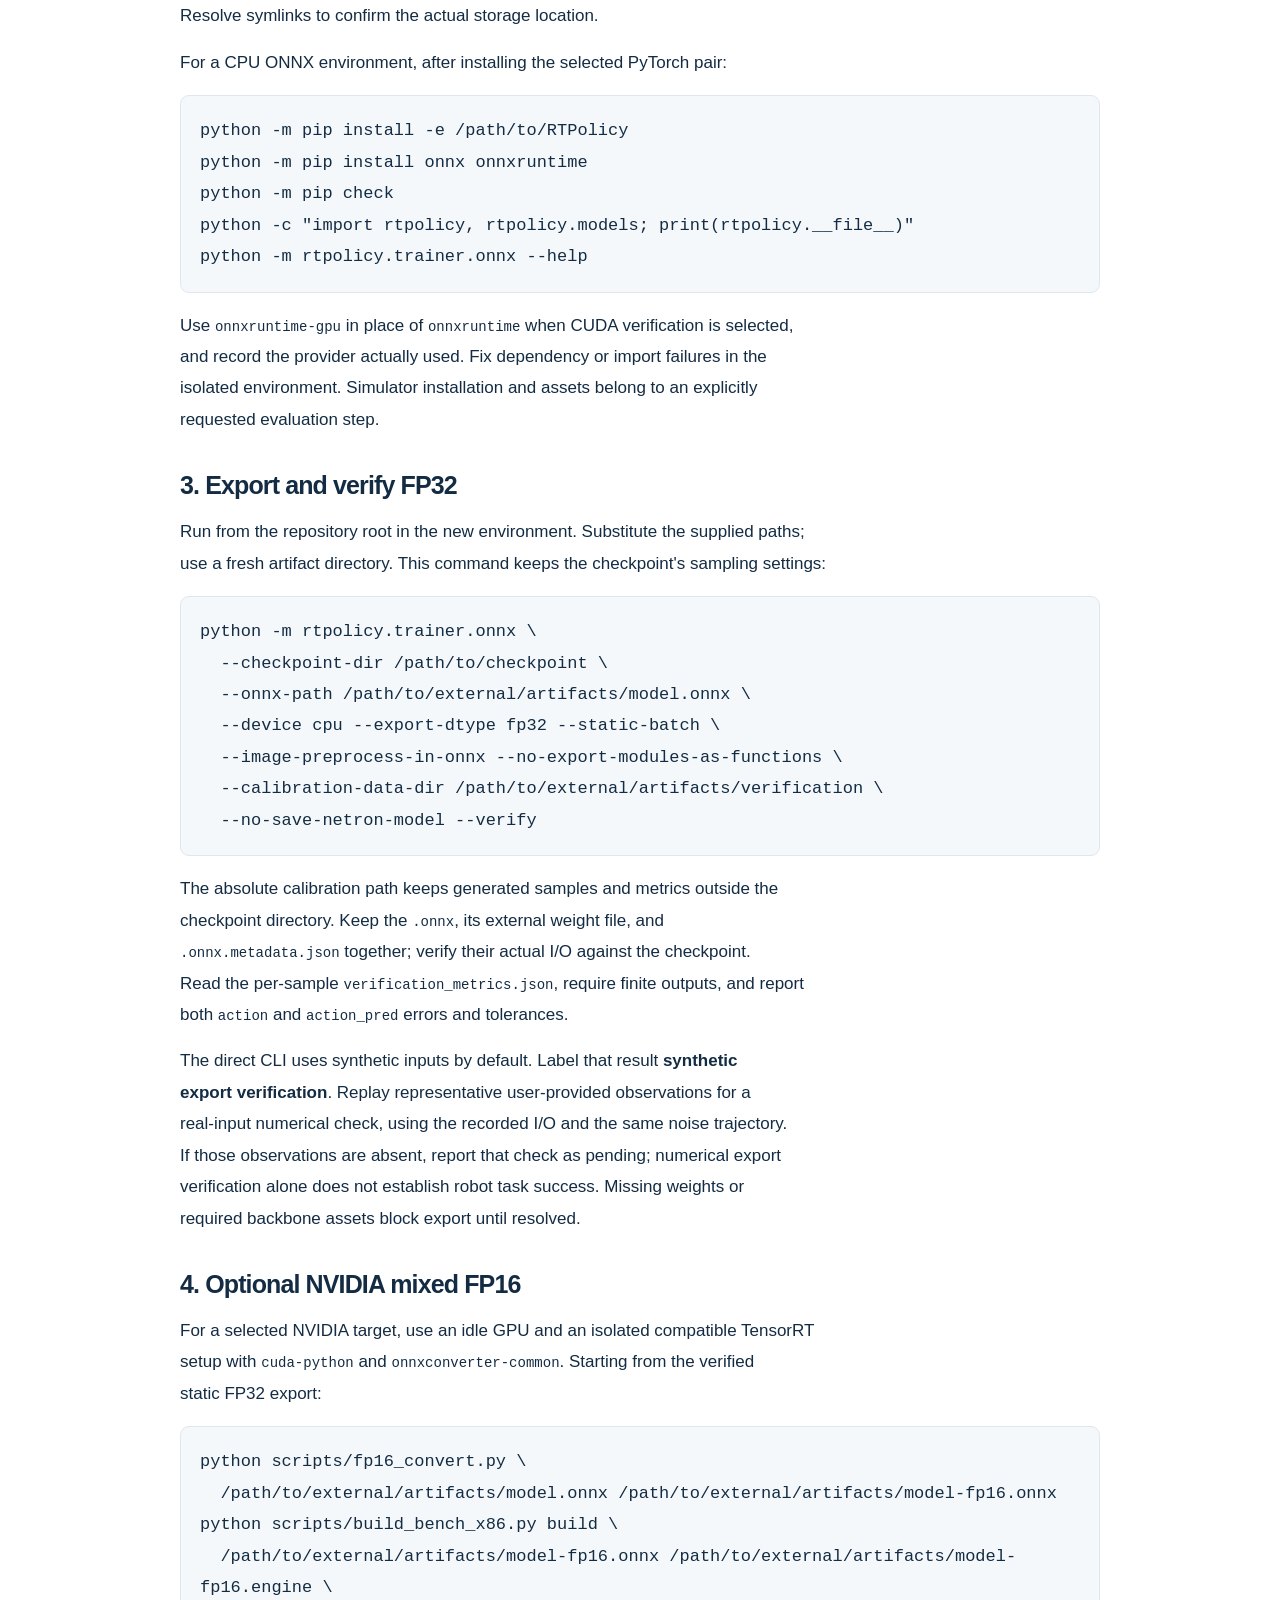
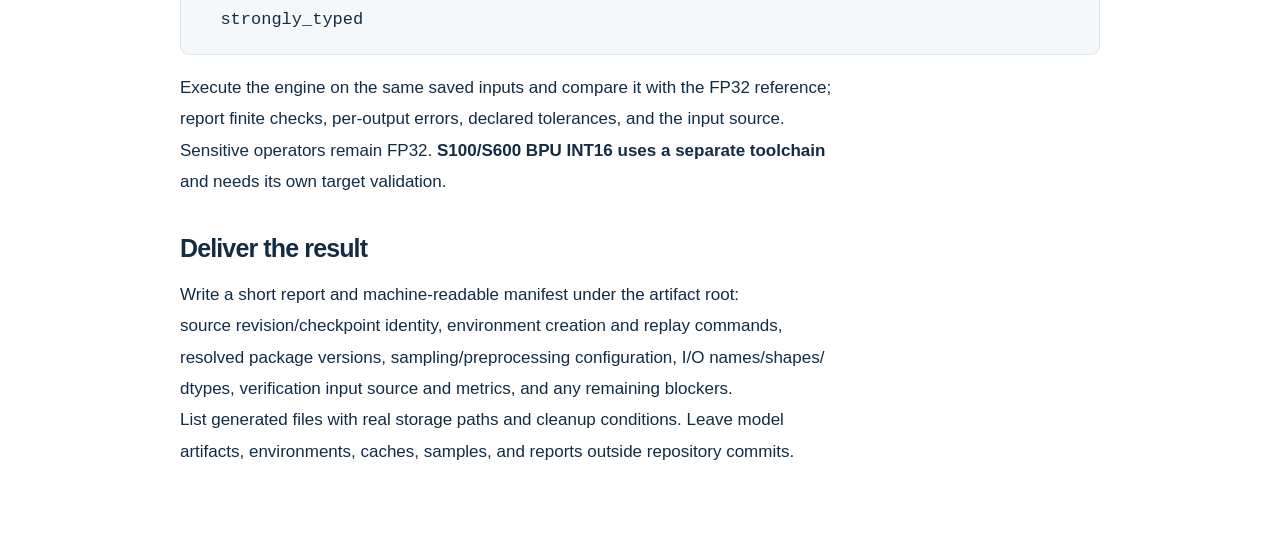
==== commit c9bec1a0: "Sync setup and data preparation guides with release cleanup" ====
--- a/guides/ai-setup.html
+++ b/guides/ai-setup.html
@@ -85,13 +85,8 @@
         2. Prepare an isolated environment
       </h2>
       <p>
-        Read <code class="notranslate">pyproject.toml</code> (<code
-          class="notranslate"
-          >pyproject.toml</code
-        >) and the<br />
-        dependency reference (<code class="notranslate"
-          >requirements_cluster.txt</code
-        >). Inspect the host and select a<br />
+        Read <code class="notranslate">pyproject.toml</code> for the runtime and optional dependencies.<br />
+        Inspect the host and select a<br />
         compatible interpreter and matched PyTorch/torchvision build before
         installing<br />
         repository dependencies. Use a fresh venv or conda prefix under the
--- a/styles.css
+++ b/styles.css
@@ -1666,3 +1666,31 @@
 .step-number {
   display: block;
 }
+
+/* Keep interactive controls stable while feedback and pipeline text change. */
+.method-step-title {
+  font-weight: 650;
+}
+.stage-tag {
+  font-size: 15px;
+}
+#stage-title {
+  font-size: 24px;
+}
+#stage-description {
+  font-size: 18px;
+  line-height: 1.75;
+}
+#method-autoplay[aria-pressed="true"] {
+  background: #173b53;
+  border-color: #173b53;
+  color: #f3fbff;
+}
+@media (max-width: 560px) {
+  #stage-title {
+    font-size: 22px;
+  }
+  #stage-description {
+    font-size: 17px;
+  }
+}
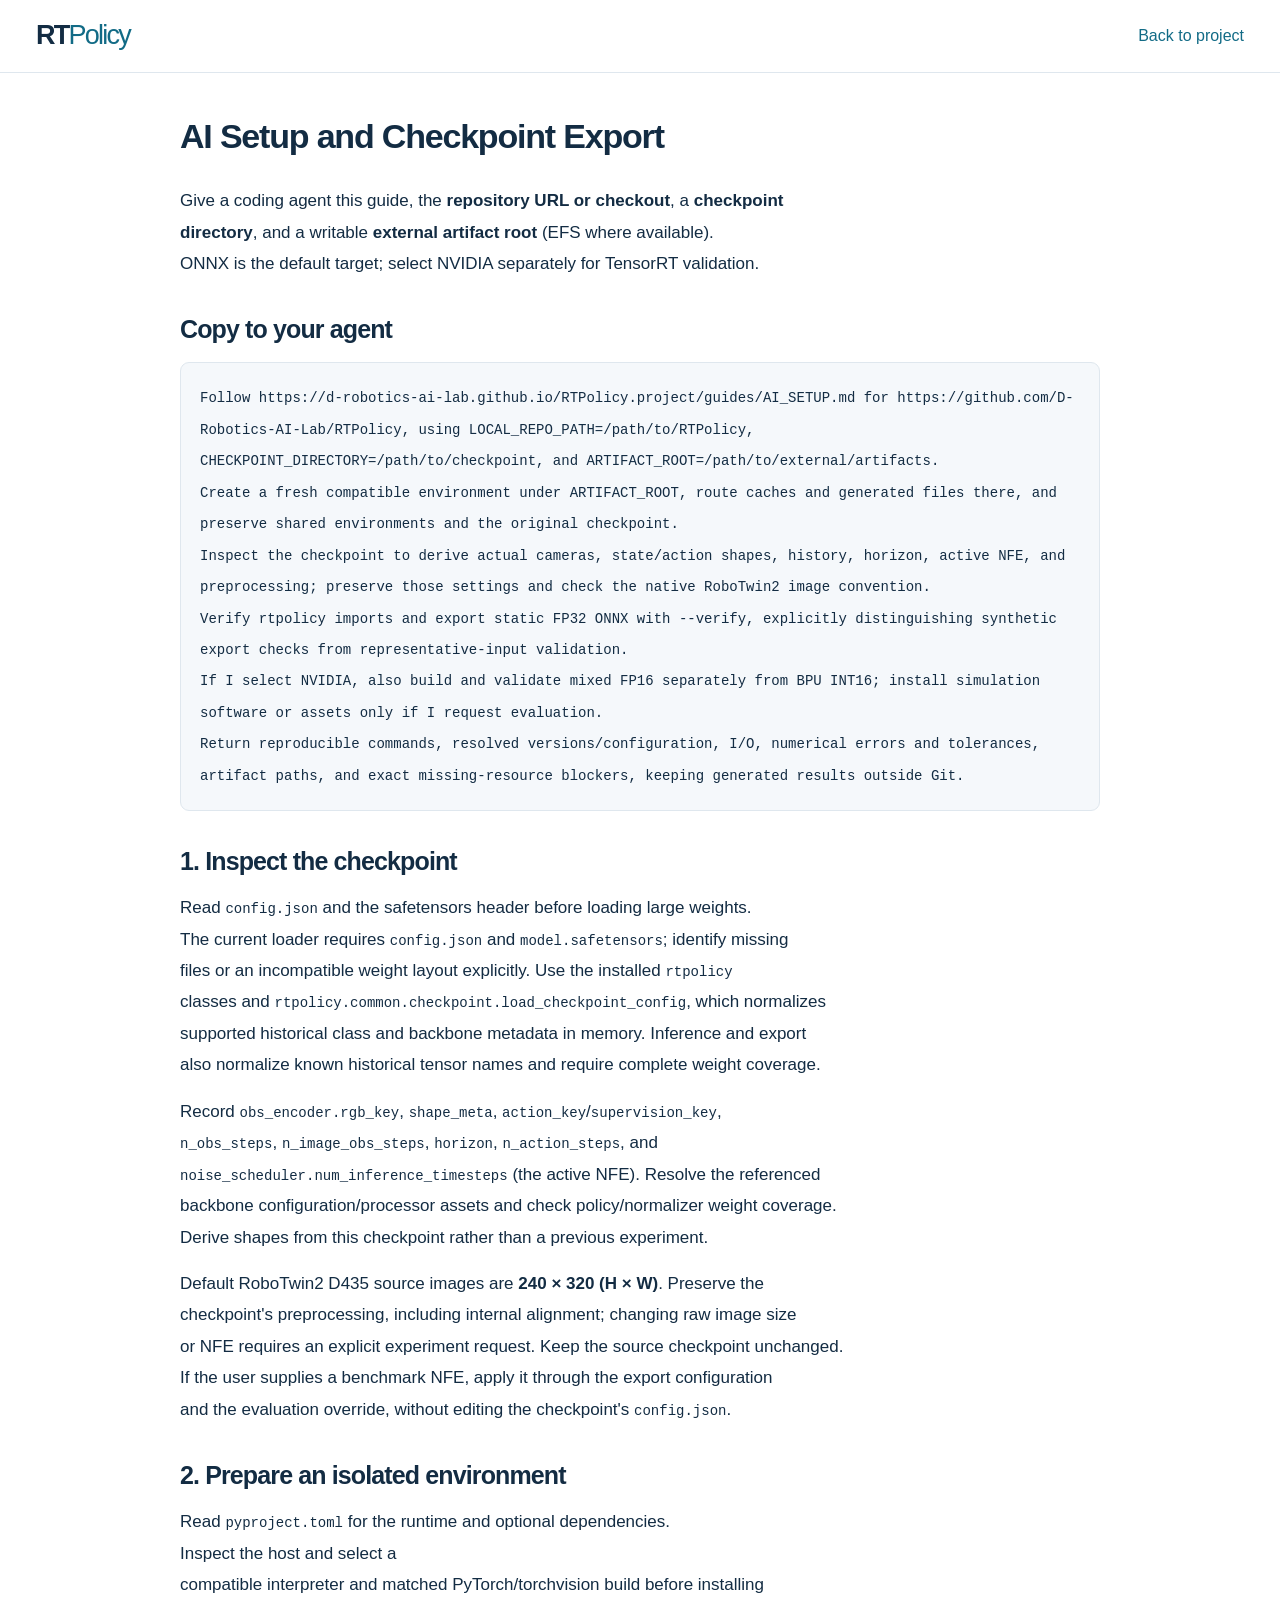
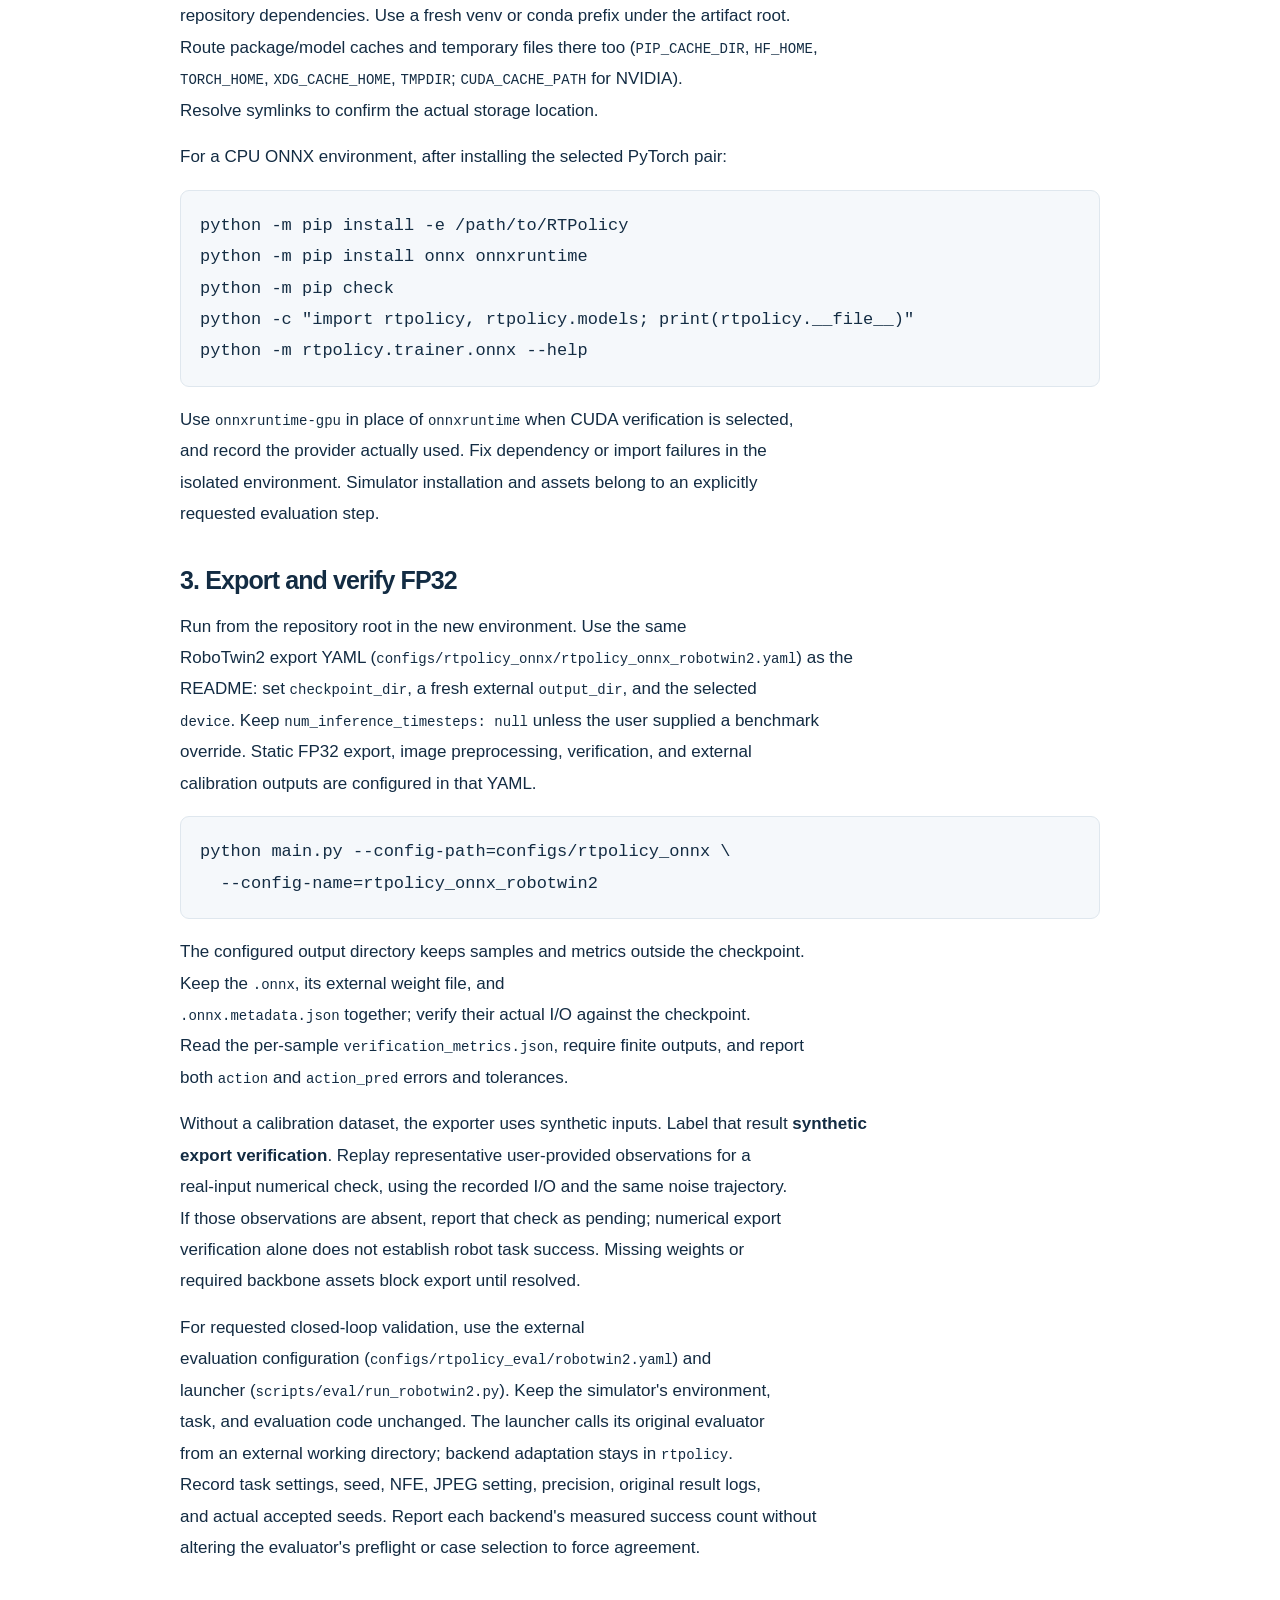
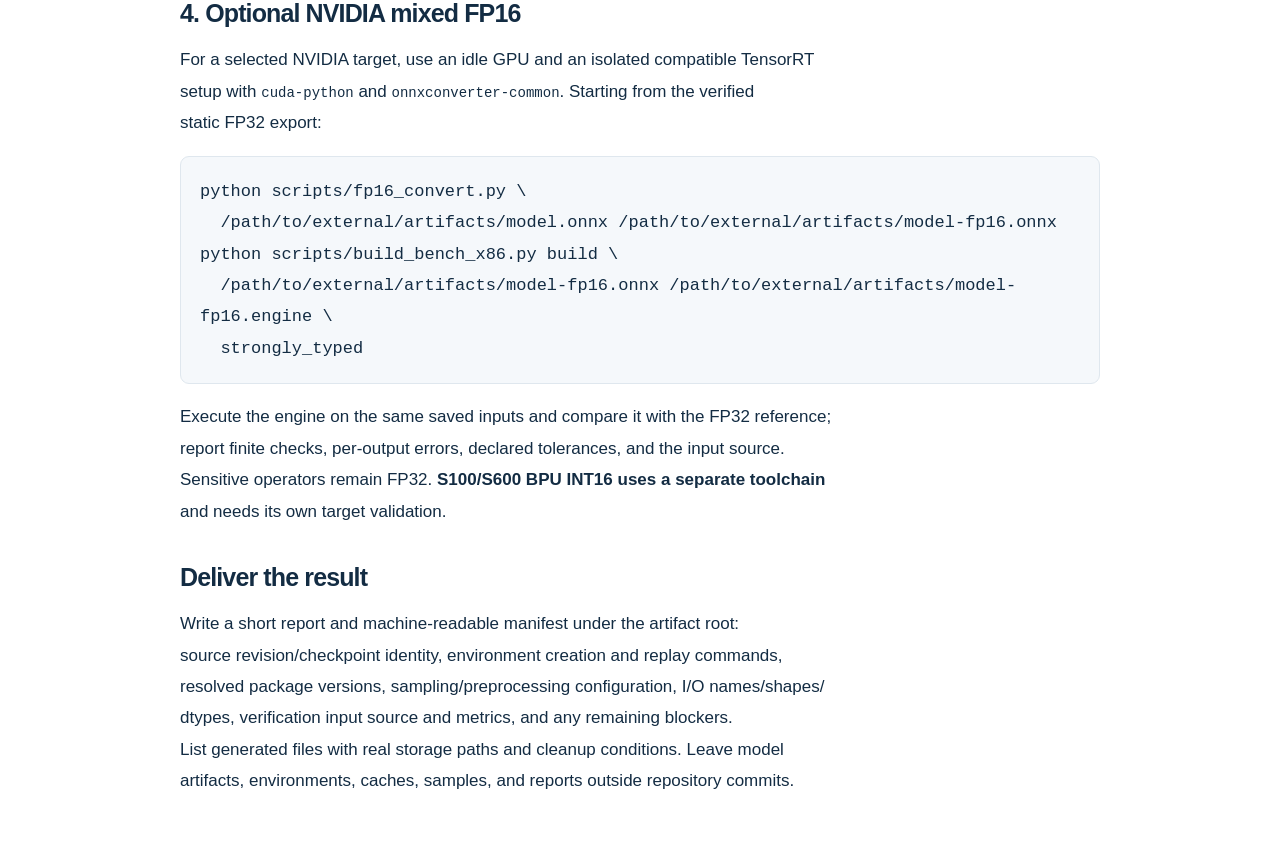
==== commit bbfffa56: "Add corresponding author contacts and align the AI setup guide" ====
--- a/guides/ai-setup.html
+++ b/guides/ai-setup.html
@@ -16,198 +16,100 @@
         >
       </div>
     </header>
-    <main class="guide-content">
-      <h1 id="ai-setup-and-checkpoint-export">
-        AI Setup and Checkpoint Export
-      </h1>
-      <p>
-        Give a coding agent this guide, the
-        <strong>repository URL or checkout</strong>, a
-        <strong
-          >checkpoint<br />
-          directory</strong
-        >, and a writable <strong>external artifact root</strong> (EFS where
-        available).<br />
-        ONNX is the default target; select NVIDIA separately for TensorRT
-        validation.
-      </p>
-      <h2 id="copy-to-your-agent">Copy to your agent</h2>
-      <pre
-        lang="text"
-        class="notranslate"
-      ><code class="notranslate">Follow https://d-robotics-ai-lab.github.io/RTPolicy.project/guides/AI_SETUP.md for https://github.com/D-Robotics-AI-Lab/RTPolicy, using LOCAL_REPO_PATH=/path/to/RTPolicy, CHECKPOINT_DIRECTORY=/path/to/checkpoint, and ARTIFACT_ROOT=/path/to/external/artifacts.
+    <main class="guide-content"><h1 id="ai-setup-and-checkpoint-export">AI Setup and Checkpoint Export</h1>
+<p>Give a coding agent this guide, the <strong>repository URL or checkout</strong>, a <strong>checkpoint<br>
+directory</strong>, and a writable <strong>external artifact root</strong> (EFS where available).<br>
+ONNX is the default target; select NVIDIA separately for TensorRT validation.</p>
+<h2 id="copy-to-your-agent">Copy to your agent</h2>
+<pre lang="text" class="notranslate"><code class="notranslate">Follow https://d-robotics-ai-lab.github.io/RTPolicy.project/guides/AI_SETUP.md for https://github.com/D-Robotics-AI-Lab/RTPolicy, using LOCAL_REPO_PATH=/path/to/RTPolicy, CHECKPOINT_DIRECTORY=/path/to/checkpoint, and ARTIFACT_ROOT=/path/to/external/artifacts.
 Create a fresh compatible environment under ARTIFACT_ROOT, route caches and generated files there, and preserve shared environments and the original checkpoint.
 Inspect the checkpoint to derive actual cameras, state/action shapes, history, horizon, active NFE, and preprocessing; preserve those settings and check the native RoboTwin2 image convention.
 Verify rtpolicy imports and export static FP32 ONNX with --verify, explicitly distinguishing synthetic export checks from representative-input validation.
 If I select NVIDIA, also build and validate mixed FP16 separately from BPU INT16; install simulation software or assets only if I request evaluation.
 Return reproducible commands, resolved versions/configuration, I/O, numerical errors and tolerances, artifact paths, and exact missing-resource blockers, keeping generated results outside Git.
 </code></pre>
-      <h2 id="1-inspect-the-checkpoint">1. Inspect the checkpoint</h2>
-      <p>
-        Read <code class="notranslate">config.json</code> and the safetensors
-        header before loading large weights.<br />
-        The current loader requires
-        <code class="notranslate">config.json</code> and
-        <code class="notranslate">model.safetensors</code>; identify missing<br />
-        files or an incompatible weight layout explicitly. Use the installed
-        <code class="notranslate">rtpolicy</code><br />
-        classes and
-        <code class="notranslate"
-          >rtpolicy.common.checkpoint.load_checkpoint_config</code
-        >, which normalizes<br />
-        supported historical class references in memory.
-      </p>
-      <p>
-        Record <code class="notranslate">obs_encoder.rgb_key</code>,
-        <code class="notranslate">shape_meta</code>,
-        <code class="notranslate">action_key</code>/<code class="notranslate"
-          >supervision_key</code
-        >,<br />
-        <code class="notranslate">n_obs_steps</code>,
-        <code class="notranslate">n_image_obs_steps</code>,
-        <code class="notranslate">horizon</code>,
-        <code class="notranslate">n_action_steps</code>, and<br />
-        <code class="notranslate">noise_scheduler.num_inference_timesteps</code>
-        (the active NFE). Resolve the referenced<br />
-        backbone configuration/processor assets and check policy/normalizer
-        weight coverage.<br />
-        Derive shapes from this checkpoint rather than a previous experiment.
-      </p>
-      <p>
-        Default RoboTwin2 D435 source images are
-        <strong>240 × 320 (H × W)</strong>. Preserve the<br />
-        checkpoint's preprocessing, including internal alignment; changing raw
-        image size<br />
-        or NFE requires an explicit experiment request. Keep the source
-        checkpoint unchanged.
-      </p>
-      <h2 id="2-prepare-an-isolated-environment">
-        2. Prepare an isolated environment
-      </h2>
-      <p>
-        Read <code class="notranslate">pyproject.toml</code> for the runtime and optional dependencies.<br />
-        Inspect the host and select a<br />
-        compatible interpreter and matched PyTorch/torchvision build before
-        installing<br />
-        repository dependencies. Use a fresh venv or conda prefix under the
-        artifact root.<br />
-        Route package/model caches and temporary files there too (<code
-          class="notranslate"
-          >PIP_CACHE_DIR</code
-        >, <code class="notranslate">HF_HOME</code>,<br />
-        <code class="notranslate">TORCH_HOME</code>,
-        <code class="notranslate">XDG_CACHE_HOME</code>,
-        <code class="notranslate">TMPDIR</code>;
-        <code class="notranslate">CUDA_CACHE_PATH</code> for NVIDIA).<br />
-        Resolve symlinks to confirm the actual storage location.
-      </p>
-      <p>
-        For a CPU ONNX environment, after installing the selected PyTorch pair:
-      </p>
-      <div class="highlight highlight-source-shell">
-        <pre class="notranslate">python -m pip install -e /path/to/RTPolicy
+<h2 id="1-inspect-the-checkpoint">1. Inspect the checkpoint</h2>
+<p>Read <code class="notranslate">config.json</code> and the safetensors header before loading large weights.<br>
+The current loader requires <code class="notranslate">config.json</code> and <code class="notranslate">model.safetensors</code>; identify missing<br>
+files or an incompatible weight layout explicitly. Use the installed <code class="notranslate">rtpolicy</code><br>
+classes and <code class="notranslate">rtpolicy.common.checkpoint.load_checkpoint_config</code>, which normalizes<br>
+supported historical class and backbone metadata in memory. Inference and export<br>
+also normalize known historical tensor names and require complete weight coverage.</p>
+<p>Record <code class="notranslate">obs_encoder.rgb_key</code>, <code class="notranslate">shape_meta</code>, <code class="notranslate">action_key</code>/<code class="notranslate">supervision_key</code>,<br>
+<code class="notranslate">n_obs_steps</code>, <code class="notranslate">n_image_obs_steps</code>, <code class="notranslate">horizon</code>, <code class="notranslate">n_action_steps</code>, and<br>
+<code class="notranslate">noise_scheduler.num_inference_timesteps</code> (the active NFE). Resolve the referenced<br>
+backbone configuration/processor assets and check policy/normalizer weight coverage.<br>
+Derive shapes from this checkpoint rather than a previous experiment.</p>
+<p>Default RoboTwin2 D435 source images are <strong>240 × 320 (H × W)</strong>. Preserve the<br>
+checkpoint's preprocessing, including internal alignment; changing raw image size<br>
+or NFE requires an explicit experiment request. Keep the source checkpoint unchanged.<br>
+If the user supplies a benchmark NFE, apply it through the export configuration<br>
+and the evaluation override, without editing the checkpoint's <code class="notranslate">config.json</code>.</p>
+<h2 id="2-prepare-an-isolated-environment">2. Prepare an isolated environment</h2>
+<p>Read <code class="notranslate">pyproject.toml</code> for the runtime and optional dependencies.<br>
+Inspect the host and select a<br>
+compatible interpreter and matched PyTorch/torchvision build before installing<br>
+repository dependencies. Use a fresh venv or conda prefix under the artifact root.<br>
+Route package/model caches and temporary files there too (<code class="notranslate">PIP_CACHE_DIR</code>, <code class="notranslate">HF_HOME</code>,<br>
+<code class="notranslate">TORCH_HOME</code>, <code class="notranslate">XDG_CACHE_HOME</code>, <code class="notranslate">TMPDIR</code>; <code class="notranslate">CUDA_CACHE_PATH</code> for NVIDIA).<br>
+Resolve symlinks to confirm the actual storage location.</p>
+<p>For a CPU ONNX environment, after installing the selected PyTorch pair:</p>
+<div class="highlight highlight-source-shell"><pre class="notranslate">python -m pip install -e /path/to/RTPolicy
 python -m pip install onnx onnxruntime
 python -m pip check
 python -c <span class="pl-s"><span class="pl-pds">"</span>import rtpolicy, rtpolicy.models; print(rtpolicy.__file__)<span class="pl-pds">"</span></span>
-python -m rtpolicy.trainer.onnx --help</pre>
-      </div>
-      <p>
-        Use <code class="notranslate">onnxruntime-gpu</code> in place of
-        <code class="notranslate">onnxruntime</code> when CUDA verification is
-        selected,<br />
-        and record the provider actually used. Fix dependency or import failures
-        in the<br />
-        isolated environment. Simulator installation and assets belong to an
-        explicitly<br />
-        requested evaluation step.
-      </p>
-      <h2 id="3-export-and-verify-fp32">3. Export and verify FP32</h2>
-      <p>
-        Run from the repository root in the new environment. Substitute the
-        supplied paths;<br />
-        use a fresh artifact directory. This command keeps the checkpoint's
-        sampling settings:
-      </p>
-      <div class="highlight highlight-source-shell">
-        <pre class="notranslate">
-python -m rtpolicy.trainer.onnx \
-  --checkpoint-dir /path/to/checkpoint \
-  --onnx-path /path/to/external/artifacts/model.onnx \
-  --device cpu --export-dtype fp32 --static-batch \
-  --image-preprocess-in-onnx --no-export-modules-as-functions \
-  --calibration-data-dir /path/to/external/artifacts/verification \
-  --no-save-netron-model --verify</pre
-        >
-      </div>
-      <p>
-        The absolute calibration path keeps generated samples and metrics
-        outside the<br />
-        checkpoint directory. Keep the <code class="notranslate">.onnx</code>,
-        its external weight file, and<br />
-        <code class="notranslate">.onnx.metadata.json</code> together; verify
-        their actual I/O against the checkpoint.<br />
-        Read the per-sample
-        <code class="notranslate">verification_metrics.json</code>, require
-        finite outputs, and report<br />
-        both <code class="notranslate">action</code> and
-        <code class="notranslate">action_pred</code> errors and tolerances.
-      </p>
-      <p>
-        The direct CLI uses synthetic inputs by default. Label that result
-        <strong
-          >synthetic<br />
-          export verification</strong
-        >. Replay representative user-provided observations for a<br />
-        real-input numerical check, using the recorded I/O and the same noise
-        trajectory.<br />
-        If those observations are absent, report that check as pending;
-        numerical export<br />
-        verification alone does not establish robot task success. Missing
-        weights or<br />
-        required backbone assets block export until resolved.
-      </p>
-      <h2 id="4-optional-nvidia-mixed-fp16">4. Optional NVIDIA mixed FP16</h2>
-      <p>
-        For a selected NVIDIA target, use an idle GPU and an isolated compatible
-        TensorRT<br />
-        setup with <code class="notranslate">cuda-python</code> and
-        <code class="notranslate">onnxconverter-common</code>. Starting from the
-        verified<br />
-        static FP32 export:
-      </p>
-      <div class="highlight highlight-source-shell">
-        <pre class="notranslate">
-python scripts/fp16_convert.py \
+python -m rtpolicy.trainer.onnx --help</pre></div>
+<p>Use <code class="notranslate">onnxruntime-gpu</code> in place of <code class="notranslate">onnxruntime</code> when CUDA verification is selected,<br>
+and record the provider actually used. Fix dependency or import failures in the<br>
+isolated environment. Simulator installation and assets belong to an explicitly<br>
+requested evaluation step.</p>
+<h2 id="3-export-and-verify-fp32">3. Export and verify FP32</h2>
+<p>Run from the repository root in the new environment. Use the same<br>
+RoboTwin2 export YAML (<code class="notranslate">configs/rtpolicy_onnx/rtpolicy_onnx_robotwin2.yaml</code>) as the<br>
+README: set <code class="notranslate">checkpoint_dir</code>, a fresh external <code class="notranslate">output_dir</code>, and the selected<br>
+<code class="notranslate">device</code>. Keep <code class="notranslate">num_inference_timesteps: null</code> unless the user supplied a benchmark<br>
+override. Static FP32 export, image preprocessing, verification, and external<br>
+calibration outputs are configured in that YAML.</p>
+<div class="highlight highlight-source-shell"><pre class="notranslate">python main.py --config-path=configs/rtpolicy_onnx \
+  --config-name=rtpolicy_onnx_robotwin2</pre></div>
+<p>The configured output directory keeps samples and metrics outside the checkpoint.<br>
+Keep the <code class="notranslate">.onnx</code>, its external weight file, and<br>
+<code class="notranslate">.onnx.metadata.json</code> together; verify their actual I/O against the checkpoint.<br>
+Read the per-sample <code class="notranslate">verification_metrics.json</code>, require finite outputs, and report<br>
+both <code class="notranslate">action</code> and <code class="notranslate">action_pred</code> errors and tolerances.</p>
+<p>Without a calibration dataset, the exporter uses synthetic inputs. Label that result <strong>synthetic<br>
+export verification</strong>. Replay representative user-provided observations for a<br>
+real-input numerical check, using the recorded I/O and the same noise trajectory.<br>
+If those observations are absent, report that check as pending; numerical export<br>
+verification alone does not establish robot task success. Missing weights or<br>
+required backbone assets block export until resolved.</p>
+<p>For requested closed-loop validation, use the external<br>
+evaluation configuration (<code class="notranslate">configs/rtpolicy_eval/robotwin2.yaml</code>) and<br>
+launcher (<code class="notranslate">scripts/eval/run_robotwin2.py</code>). Keep the simulator's environment,<br>
+task, and evaluation code unchanged. The launcher calls its original evaluator<br>
+from an external working directory; backend adaptation stays in <code class="notranslate">rtpolicy</code>.<br>
+Record task settings, seed, NFE, JPEG setting, precision, original result logs,<br>
+and actual accepted seeds. Report each backend's measured success count without<br>
+altering the evaluator's preflight or case selection to force agreement.</p>
+<h2 id="4-optional-nvidia-mixed-fp16">4. Optional NVIDIA mixed FP16</h2>
+<p>For a selected NVIDIA target, use an idle GPU and an isolated compatible TensorRT<br>
+setup with <code class="notranslate">cuda-python</code> and <code class="notranslate">onnxconverter-common</code>. Starting from the verified<br>
+static FP32 export:</p>
+<div class="highlight highlight-source-shell"><pre class="notranslate">python scripts/fp16_convert.py \
   /path/to/external/artifacts/model.onnx /path/to/external/artifacts/model-fp16.onnx
 python scripts/build_bench_x86.py build \
   /path/to/external/artifacts/model-fp16.onnx /path/to/external/artifacts/model-fp16.engine \
-  strongly_typed</pre
-        >
-      </div>
-      <p>
-        Execute the engine on the same saved inputs and compare it with the FP32
-        reference;<br />
-        report finite checks, per-output errors, declared tolerances, and the
-        input source.<br />
-        Sensitive operators remain FP32.
-        <strong>S100/S600 BPU INT16 uses a separate toolchain</strong><br />
-        and needs its own target validation.
-      </p>
-      <h2 id="deliver-the-result">Deliver the result</h2>
-      <p>
-        Write a short report and machine-readable manifest under the artifact
-        root:<br />
-        source revision/checkpoint identity, environment creation and replay
-        commands,<br />
-        resolved package versions, sampling/preprocessing configuration, I/O
-        names/shapes/<br />
-        dtypes, verification input source and metrics, and any remaining
-        blockers.<br />
-        List generated files with real storage paths and cleanup conditions.
-        Leave model<br />
-        artifacts, environments, caches, samples, and reports outside repository
-        commits.
-      </p>
-    </main>
+  strongly_typed</pre></div>
+<p>Execute the engine on the same saved inputs and compare it with the FP32 reference;<br>
+report finite checks, per-output errors, declared tolerances, and the input source.<br>
+Sensitive operators remain FP32. <strong>S100/S600 BPU INT16 uses a separate toolchain</strong><br>
+and needs its own target validation.</p>
+<h2 id="deliver-the-result">Deliver the result</h2>
+<p>Write a short report and machine-readable manifest under the artifact root:<br>
+source revision/checkpoint identity, environment creation and replay commands,<br>
+resolved package versions, sampling/preprocessing configuration, I/O names/shapes/<br>
+dtypes, verification input source and metrics, and any remaining blockers.<br>
+List generated files with real storage paths and cleanup conditions. Leave model<br>
+artifacts, environments, caches, samples, and reports outside repository commits.</p></main>
   </body>
 </html>
--- a/styles.css
+++ b/styles.css
@@ -246,6 +246,30 @@
   font-size: 15px;
   color: var(--muted);
   margin-top: 13px;
+}
+.correspondence {
+  display: flex;
+  justify-content: center;
+  flex-wrap: wrap;
+  gap: 6px 24px;
+  margin: 12px auto 0;
+  font-size: 16px;
+  line-height: 1.6;
+  color: var(--muted);
+}
+.correspondence > span {
+  white-space: nowrap;
+}
+.correspondence a {
+  color: inherit;
+  text-decoration: underline;
+  text-decoration-color: #a9b7c0;
+  text-underline-offset: 3px;
+}
+.correspondence a:hover,
+.correspondence a:focus-visible {
+  color: var(--blue);
+  text-decoration-color: currentColor;
 }
 .resource-links {
   display: flex;
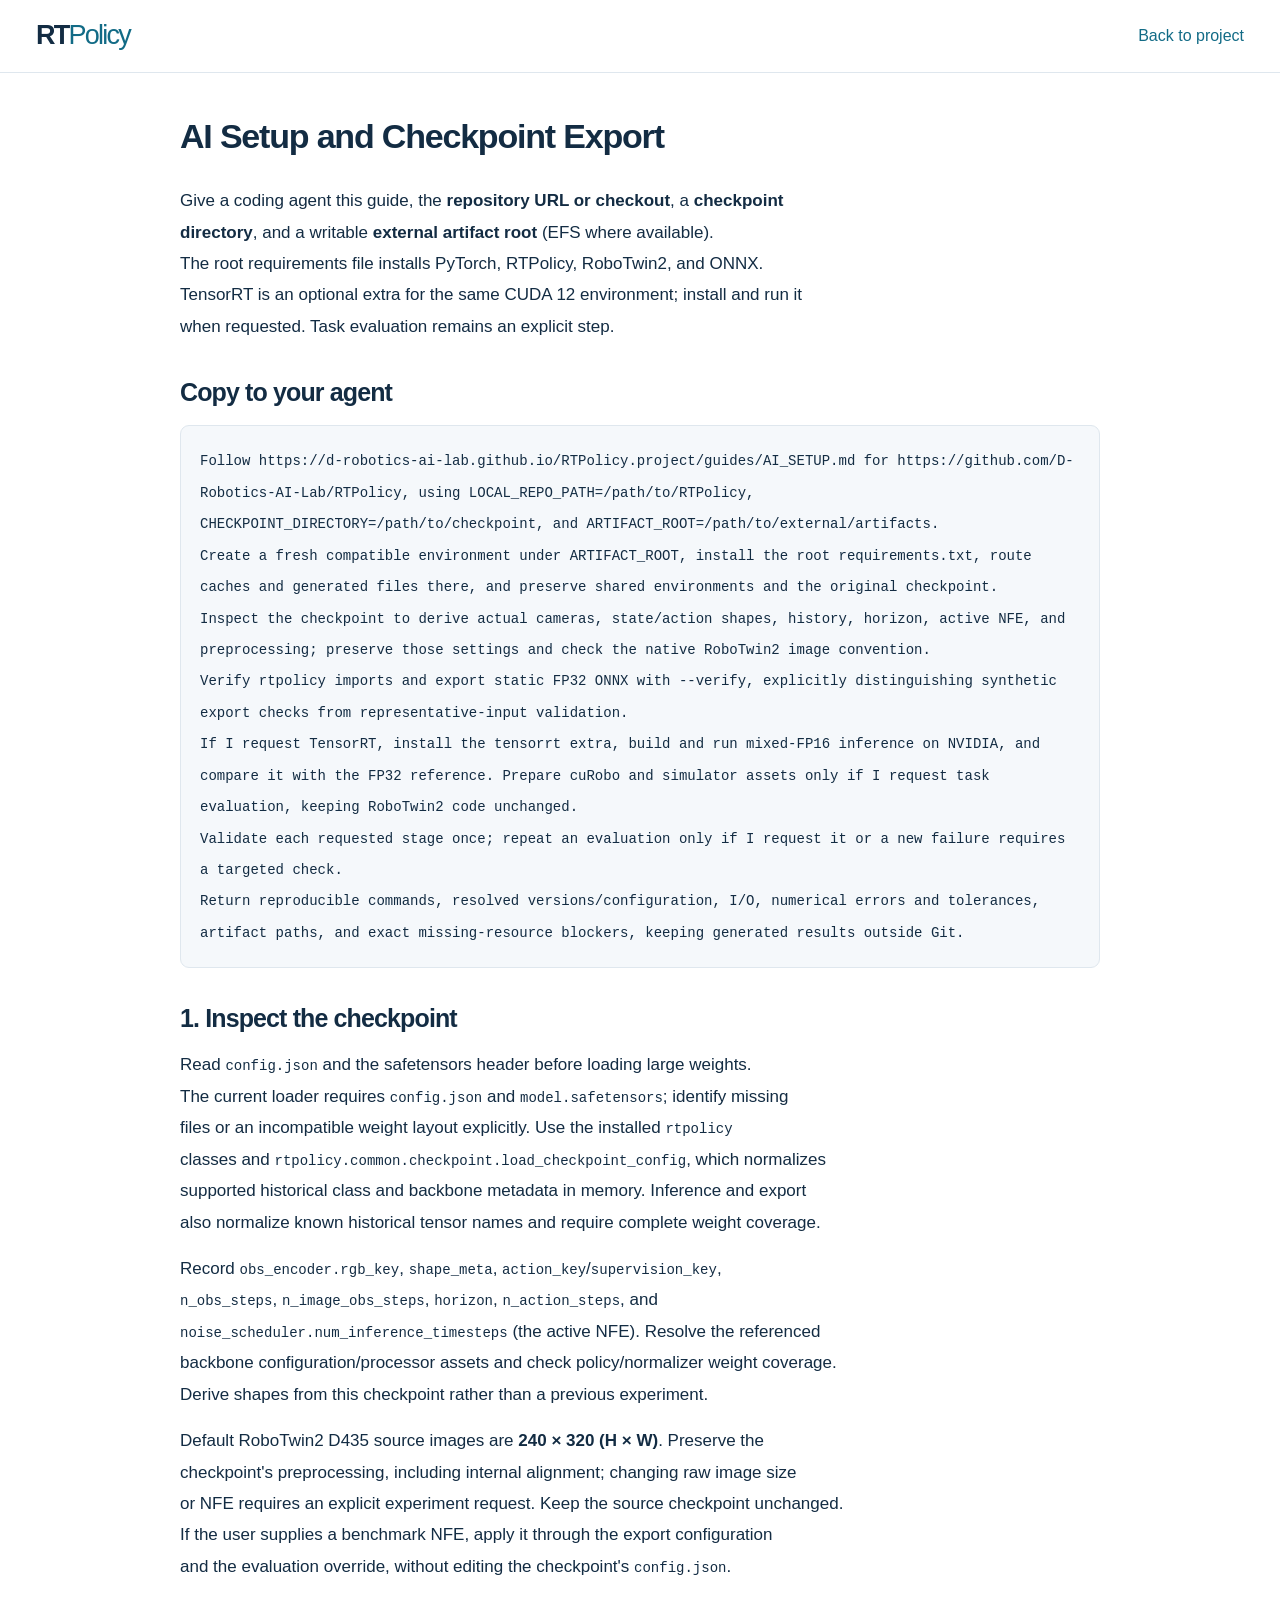
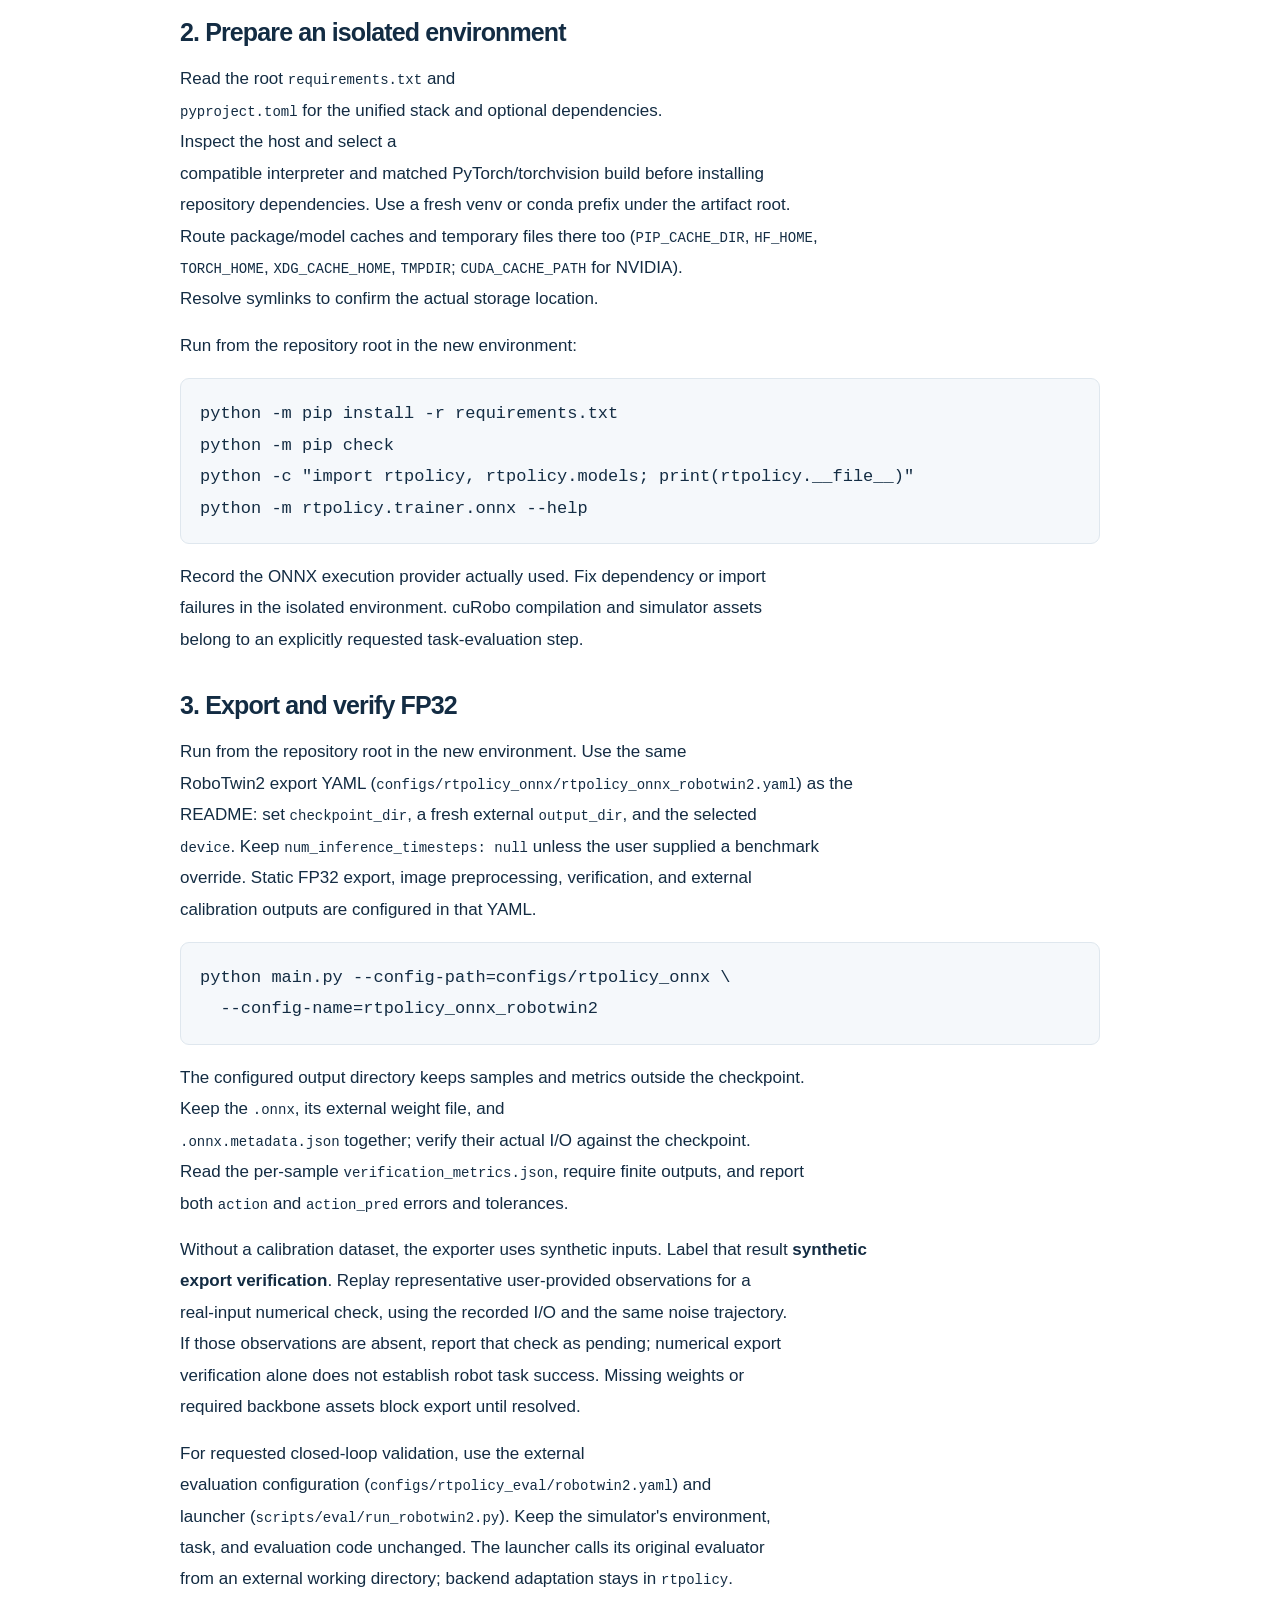
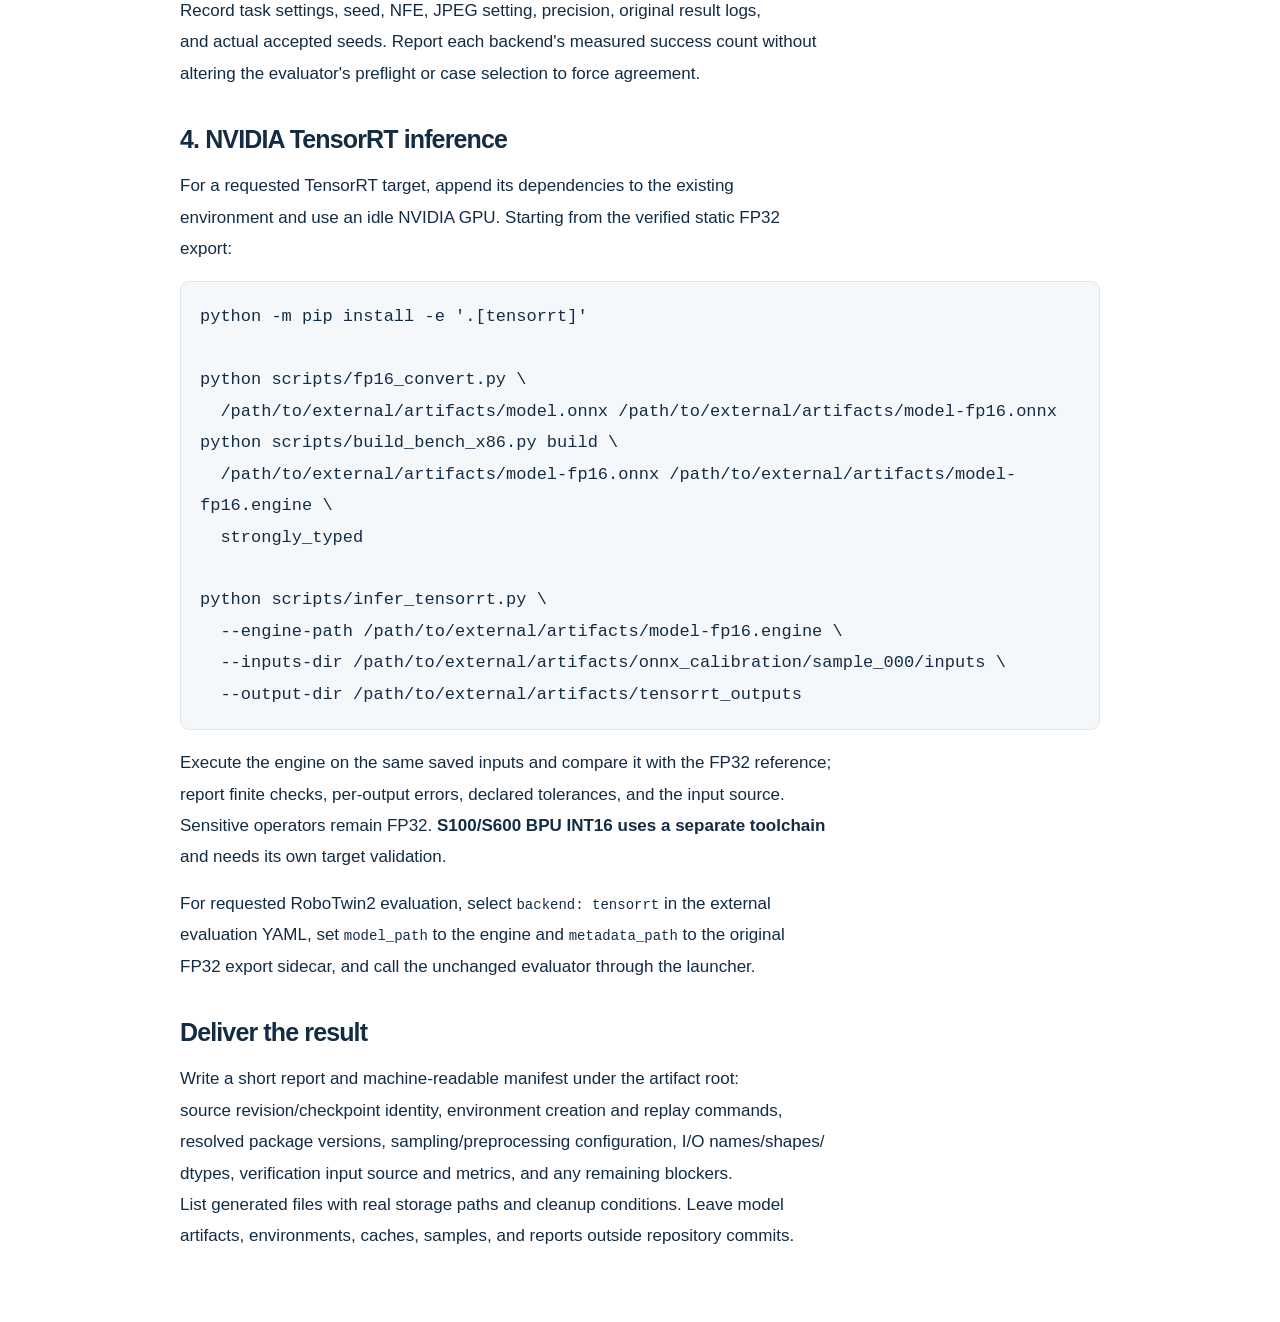
==== commit 610a4bee: "Align setup guides with unified dependencies and optional TensorRT" ====
--- a/guides/ai-setup.html
+++ b/guides/ai-setup.html
@@ -19,13 +19,16 @@
     <main class="guide-content"><h1 id="ai-setup-and-checkpoint-export">AI Setup and Checkpoint Export</h1>
 <p>Give a coding agent this guide, the <strong>repository URL or checkout</strong>, a <strong>checkpoint<br>
 directory</strong>, and a writable <strong>external artifact root</strong> (EFS where available).<br>
-ONNX is the default target; select NVIDIA separately for TensorRT validation.</p>
+The root requirements file installs PyTorch, RTPolicy, RoboTwin2, and ONNX.<br>
+TensorRT is an optional extra for the same CUDA 12 environment; install and run it<br>
+when requested. Task evaluation remains an explicit step.</p>
 <h2 id="copy-to-your-agent">Copy to your agent</h2>
 <pre lang="text" class="notranslate"><code class="notranslate">Follow https://d-robotics-ai-lab.github.io/RTPolicy.project/guides/AI_SETUP.md for https://github.com/D-Robotics-AI-Lab/RTPolicy, using LOCAL_REPO_PATH=/path/to/RTPolicy, CHECKPOINT_DIRECTORY=/path/to/checkpoint, and ARTIFACT_ROOT=/path/to/external/artifacts.
-Create a fresh compatible environment under ARTIFACT_ROOT, route caches and generated files there, and preserve shared environments and the original checkpoint.
+Create a fresh compatible environment under ARTIFACT_ROOT, install the root requirements.txt, route caches and generated files there, and preserve shared environments and the original checkpoint.
 Inspect the checkpoint to derive actual cameras, state/action shapes, history, horizon, active NFE, and preprocessing; preserve those settings and check the native RoboTwin2 image convention.
 Verify rtpolicy imports and export static FP32 ONNX with --verify, explicitly distinguishing synthetic export checks from representative-input validation.
-If I select NVIDIA, also build and validate mixed FP16 separately from BPU INT16; install simulation software or assets only if I request evaluation.
+If I request TensorRT, install the tensorrt extra, build and run mixed-FP16 inference on NVIDIA, and compare it with the FP32 reference. Prepare cuRobo and simulator assets only if I request task evaluation, keeping RoboTwin2 code unchanged.
+Validate each requested stage once; repeat an evaluation only if I request it or a new failure requires a targeted check.
 Return reproducible commands, resolved versions/configuration, I/O, numerical errors and tolerances, artifact paths, and exact missing-resource blockers, keeping generated results outside Git.
 </code></pre>
 <h2 id="1-inspect-the-checkpoint">1. Inspect the checkpoint</h2>
@@ -46,23 +49,22 @@
 If the user supplies a benchmark NFE, apply it through the export configuration<br>
 and the evaluation override, without editing the checkpoint's <code class="notranslate">config.json</code>.</p>
 <h2 id="2-prepare-an-isolated-environment">2. Prepare an isolated environment</h2>
-<p>Read <code class="notranslate">pyproject.toml</code> for the runtime and optional dependencies.<br>
+<p>Read the root <code class="notranslate">requirements.txt</code> and<br>
+<code class="notranslate">pyproject.toml</code> for the unified stack and optional dependencies.<br>
 Inspect the host and select a<br>
 compatible interpreter and matched PyTorch/torchvision build before installing<br>
 repository dependencies. Use a fresh venv or conda prefix under the artifact root.<br>
 Route package/model caches and temporary files there too (<code class="notranslate">PIP_CACHE_DIR</code>, <code class="notranslate">HF_HOME</code>,<br>
 <code class="notranslate">TORCH_HOME</code>, <code class="notranslate">XDG_CACHE_HOME</code>, <code class="notranslate">TMPDIR</code>; <code class="notranslate">CUDA_CACHE_PATH</code> for NVIDIA).<br>
 Resolve symlinks to confirm the actual storage location.</p>
-<p>For a CPU ONNX environment, after installing the selected PyTorch pair:</p>
-<div class="highlight highlight-source-shell"><pre class="notranslate">python -m pip install -e /path/to/RTPolicy
-python -m pip install onnx onnxruntime
+<p>Run from the repository root in the new environment:</p>
+<div class="highlight highlight-source-shell"><pre class="notranslate">python -m pip install -r requirements.txt
 python -m pip check
 python -c <span class="pl-s"><span class="pl-pds">"</span>import rtpolicy, rtpolicy.models; print(rtpolicy.__file__)<span class="pl-pds">"</span></span>
 python -m rtpolicy.trainer.onnx --help</pre></div>
-<p>Use <code class="notranslate">onnxruntime-gpu</code> in place of <code class="notranslate">onnxruntime</code> when CUDA verification is selected,<br>
-and record the provider actually used. Fix dependency or import failures in the<br>
-isolated environment. Simulator installation and assets belong to an explicitly<br>
-requested evaluation step.</p>
+<p>Record the ONNX execution provider actually used. Fix dependency or import<br>
+failures in the isolated environment. cuRobo compilation and simulator assets<br>
+belong to an explicitly requested task-evaluation step.</p>
 <h2 id="3-export-and-verify-fp32">3. Export and verify FP32</h2>
 <p>Run from the repository root in the new environment. Use the same<br>
 RoboTwin2 export YAML (<code class="notranslate">configs/rtpolicy_onnx/rtpolicy_onnx_robotwin2.yaml</code>) as the<br>
@@ -91,19 +93,29 @@
 Record task settings, seed, NFE, JPEG setting, precision, original result logs,<br>
 and actual accepted seeds. Report each backend's measured success count without<br>
 altering the evaluator's preflight or case selection to force agreement.</p>
-<h2 id="4-optional-nvidia-mixed-fp16">4. Optional NVIDIA mixed FP16</h2>
-<p>For a selected NVIDIA target, use an idle GPU and an isolated compatible TensorRT<br>
-setup with <code class="notranslate">cuda-python</code> and <code class="notranslate">onnxconverter-common</code>. Starting from the verified<br>
-static FP32 export:</p>
-<div class="highlight highlight-source-shell"><pre class="notranslate">python scripts/fp16_convert.py \
+<h2 id="4-nvidia-tensorrt-inference">4. NVIDIA TensorRT inference</h2>
+<p>For a requested TensorRT target, append its dependencies to the existing<br>
+environment and use an idle NVIDIA GPU. Starting from the verified static FP32<br>
+export:</p>
+<div class="highlight highlight-source-shell"><pre class="notranslate">python -m pip install -e <span class="pl-s"><span class="pl-pds">'</span>.[tensorrt]<span class="pl-pds">'</span></span>
+
+python scripts/fp16_convert.py \
   /path/to/external/artifacts/model.onnx /path/to/external/artifacts/model-fp16.onnx
 python scripts/build_bench_x86.py build \
   /path/to/external/artifacts/model-fp16.onnx /path/to/external/artifacts/model-fp16.engine \
-  strongly_typed</pre></div>
+  strongly_typed
+
+python scripts/infer_tensorrt.py \
+  --engine-path /path/to/external/artifacts/model-fp16.engine \
+  --inputs-dir /path/to/external/artifacts/onnx_calibration/sample_000/inputs \
+  --output-dir /path/to/external/artifacts/tensorrt_outputs</pre></div>
 <p>Execute the engine on the same saved inputs and compare it with the FP32 reference;<br>
 report finite checks, per-output errors, declared tolerances, and the input source.<br>
 Sensitive operators remain FP32. <strong>S100/S600 BPU INT16 uses a separate toolchain</strong><br>
 and needs its own target validation.</p>
+<p>For requested RoboTwin2 evaluation, select <code class="notranslate">backend: tensorrt</code> in the external<br>
+evaluation YAML, set <code class="notranslate">model_path</code> to the engine and <code class="notranslate">metadata_path</code> to the original<br>
+FP32 export sidecar, and call the unchanged evaluator through the launcher.</p>
 <h2 id="deliver-the-result">Deliver the result</h2>
 <p>Write a short report and machine-readable manifest under the artifact root:<br>
 source revision/checkpoint identity, environment creation and replay commands,<br>
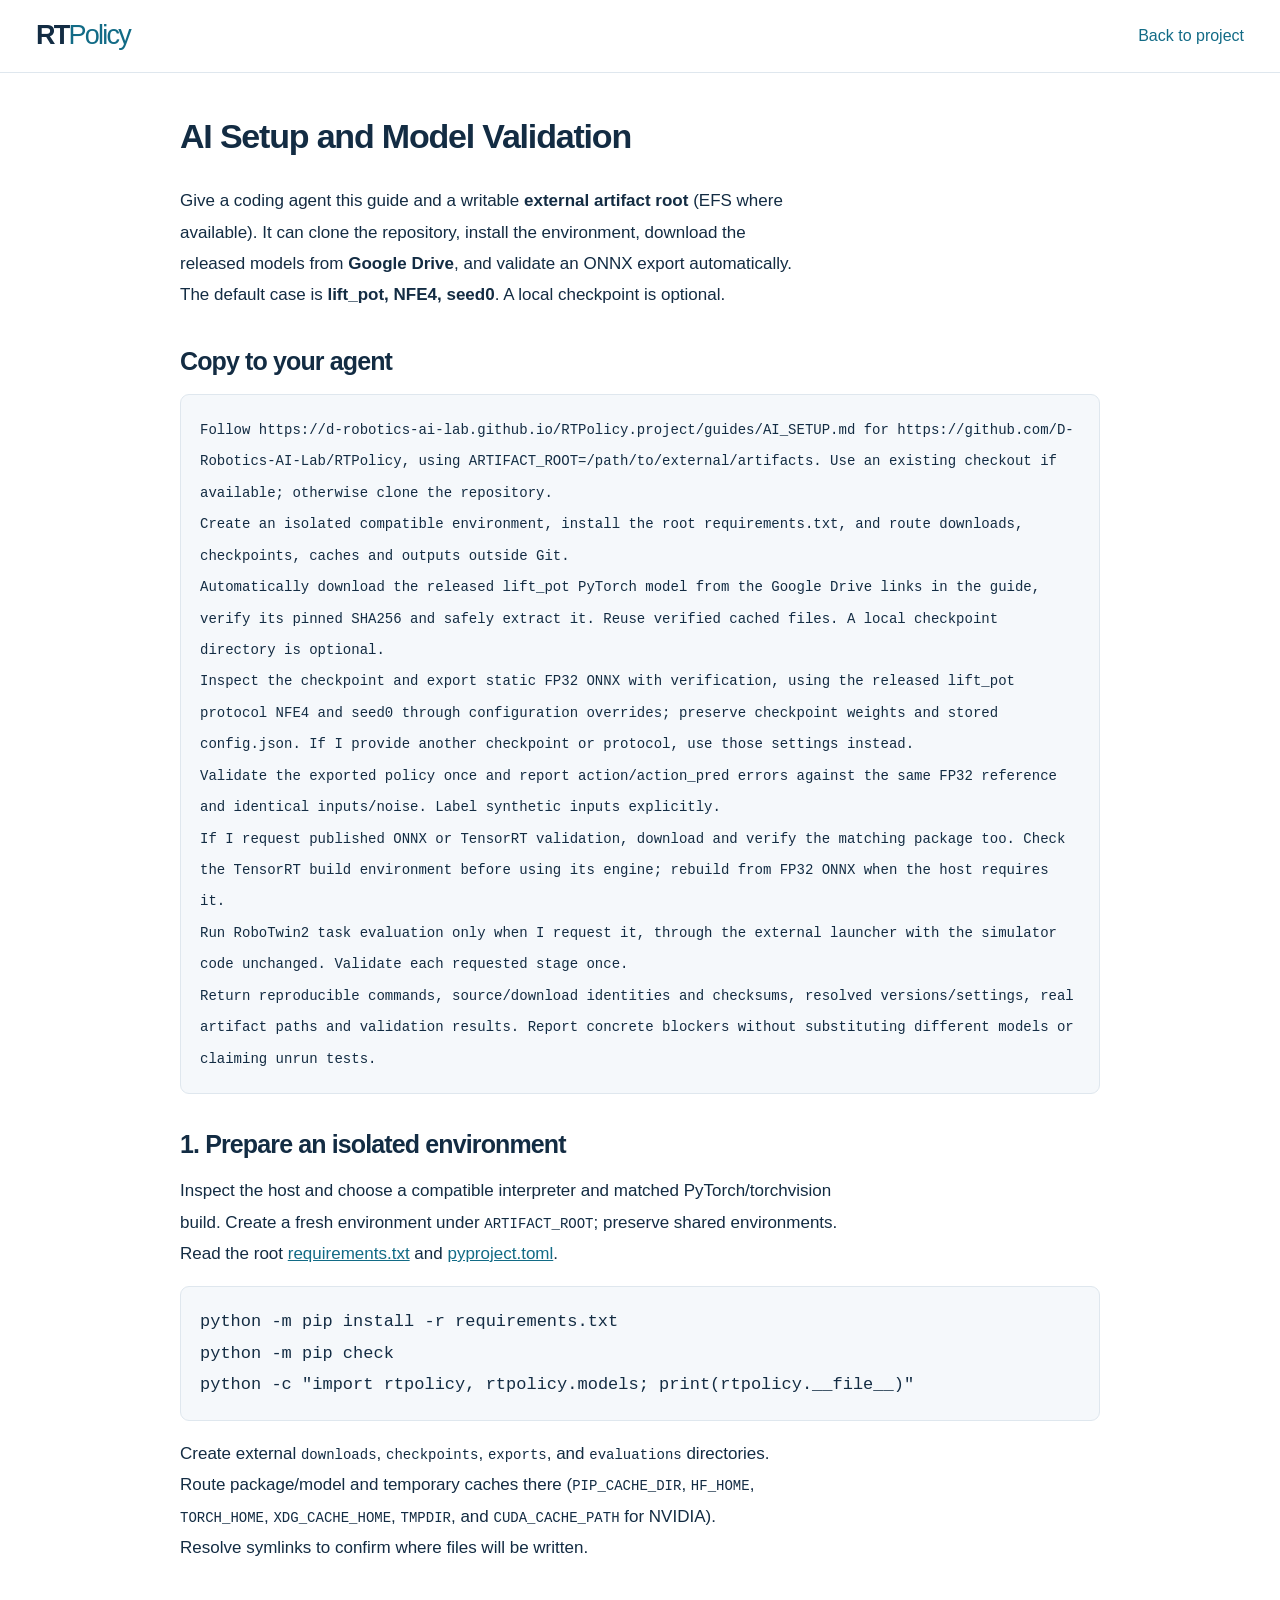
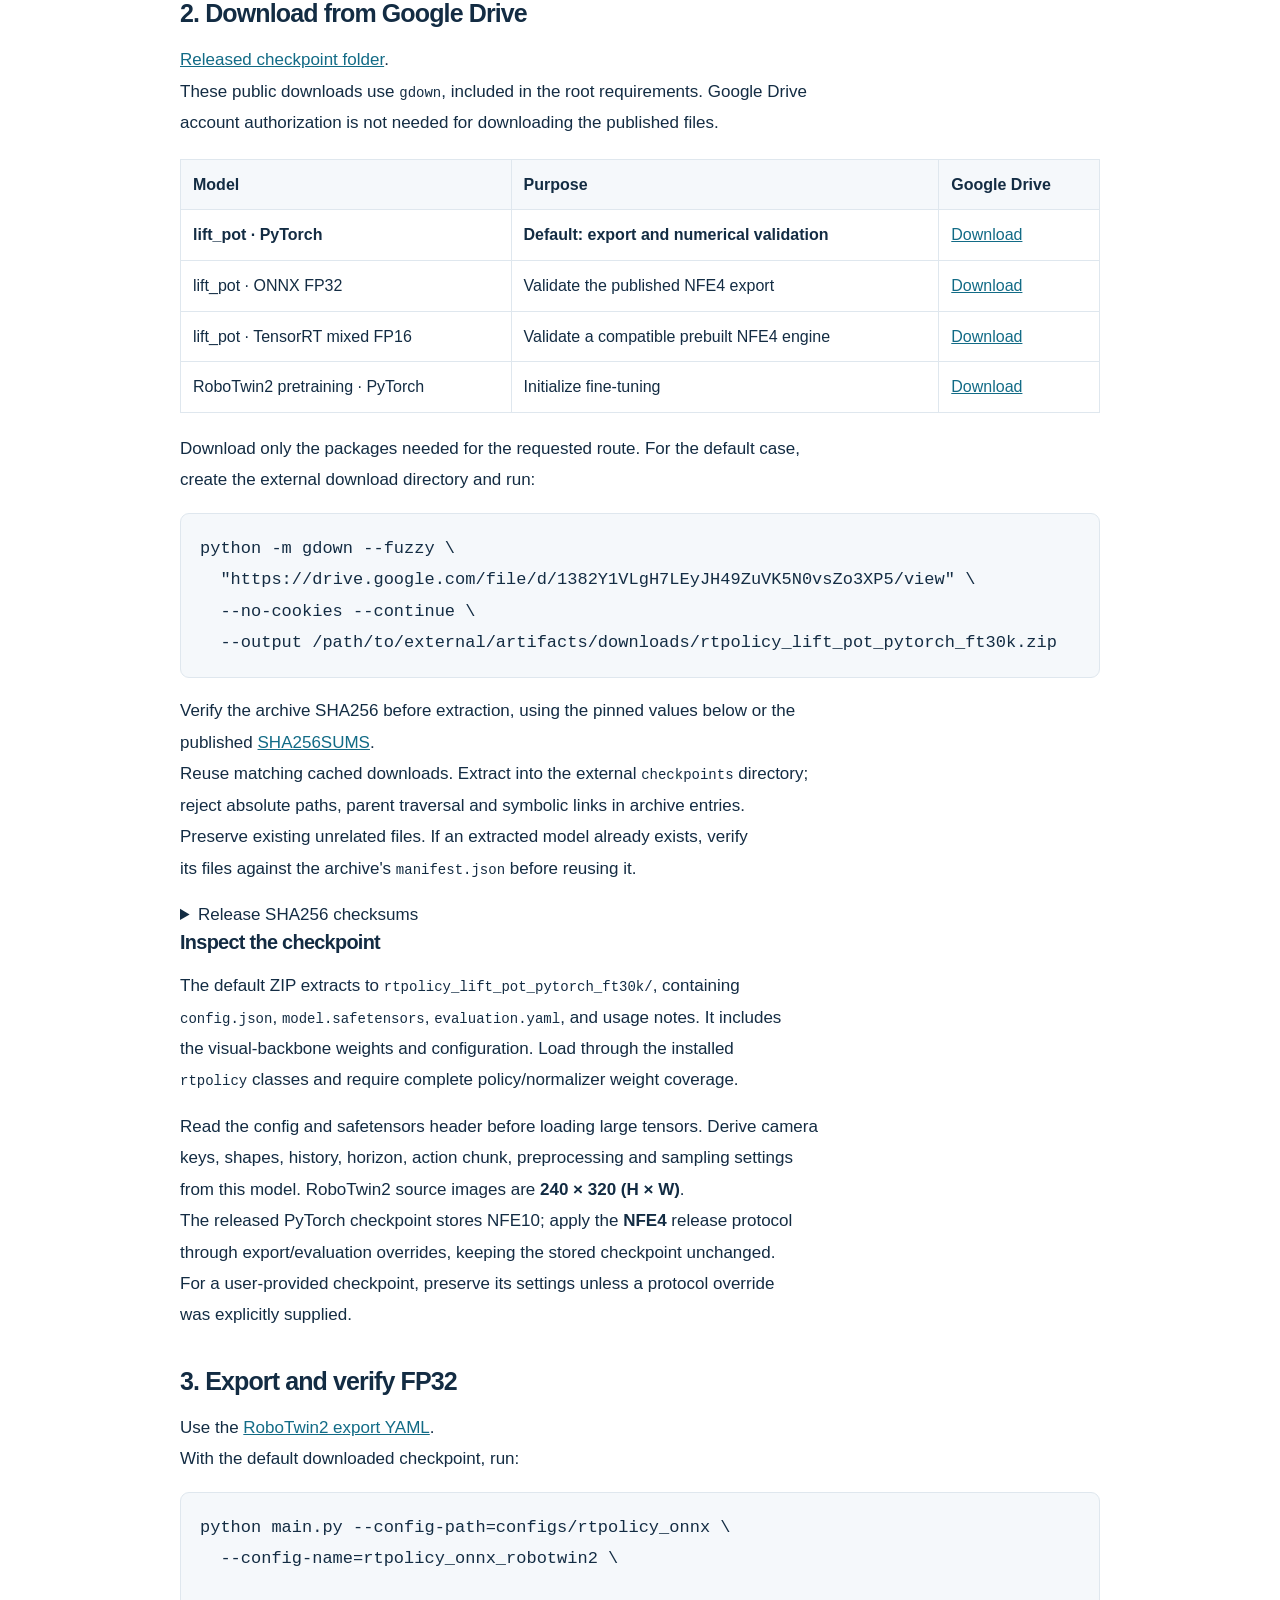
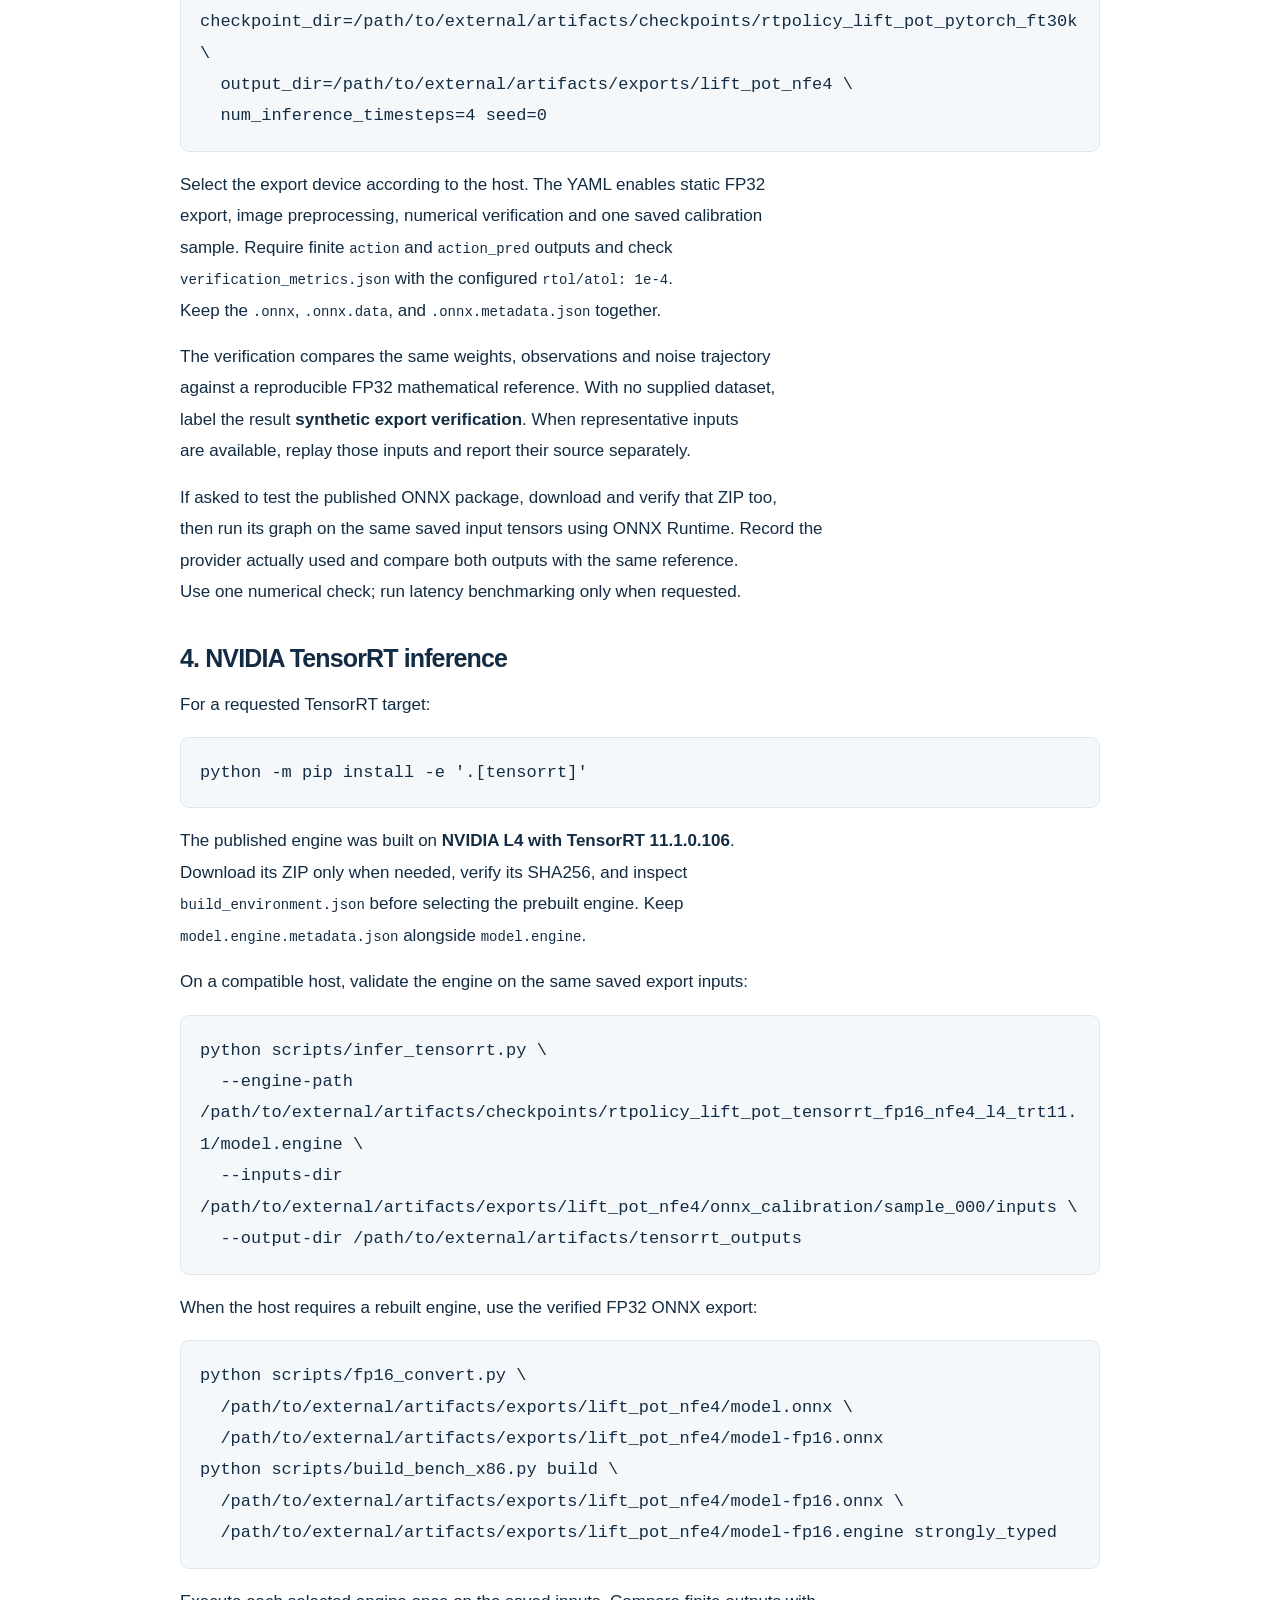
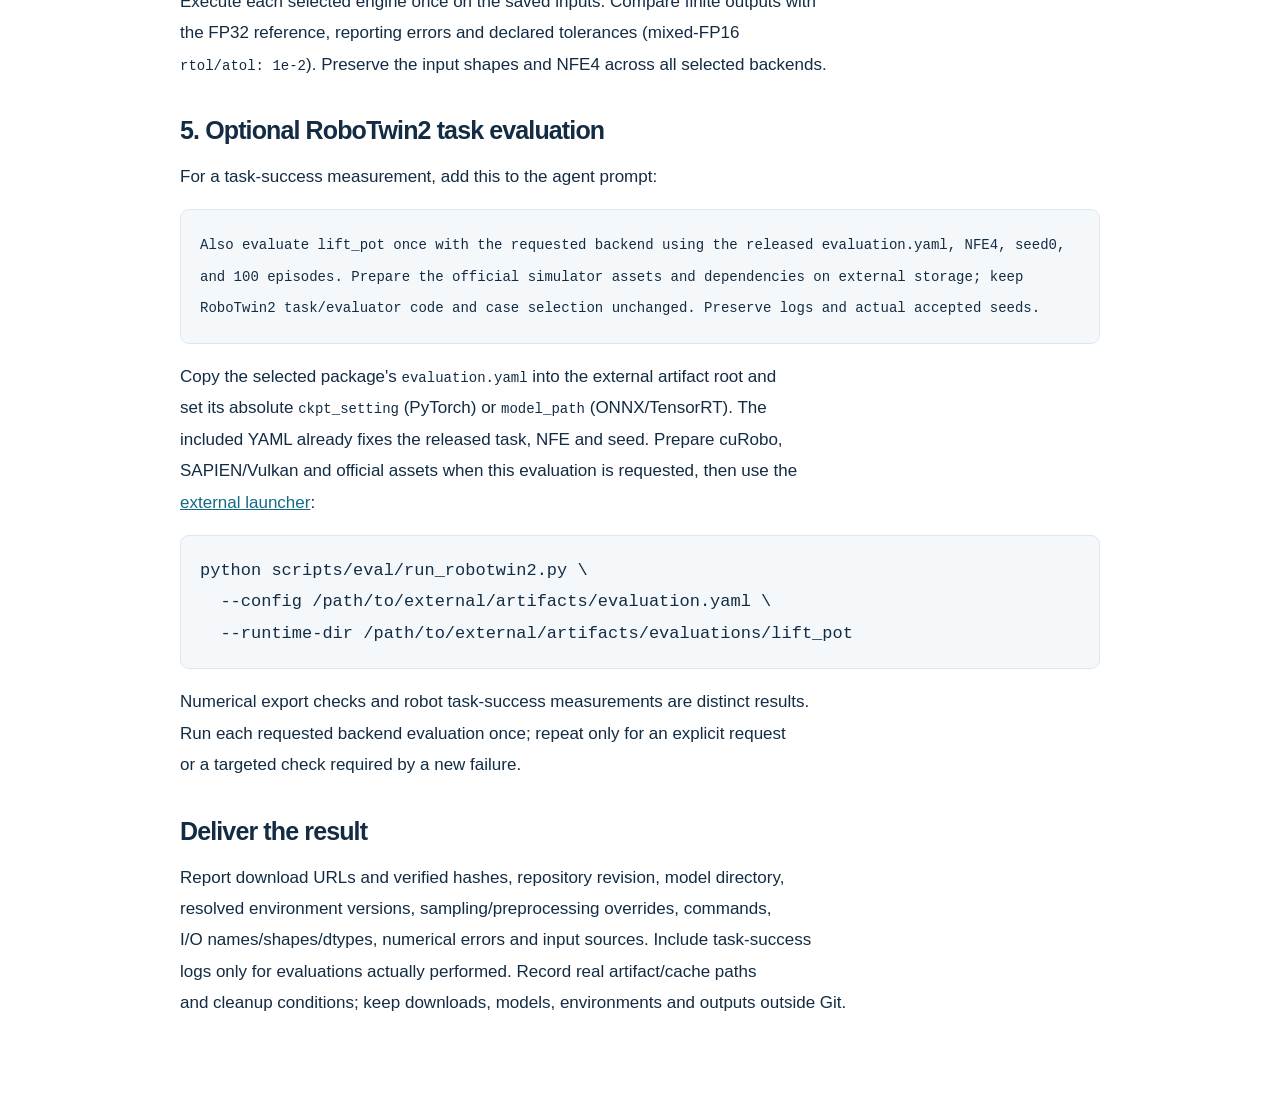
==== commit d10f2072: "Use Google Drive downloads in AI setup and validation" ====
--- a/guides/ai-setup.html
+++ b/guides/ai-setup.html
@@ -3,7 +3,7 @@
   <head>
     <meta charset="utf-8" />
     <meta name="viewport" content="width=device-width,initial-scale=1" />
-    <title>AI setup &amp; export · RTPolicy</title>
+    <title>AI setup &amp; validation · RTPolicy</title>
     <link rel="icon" href="../assets/favicon.svg" type="image/svg+xml" />
     <link rel="stylesheet" href="../styles.css" />
   </head>
@@ -16,112 +16,368 @@
         >
       </div>
     </header>
-    <main class="guide-content"><h1 id="ai-setup-and-checkpoint-export">AI Setup and Checkpoint Export</h1>
-<p>Give a coding agent this guide, the <strong>repository URL or checkout</strong>, a <strong>checkpoint<br>
-directory</strong>, and a writable <strong>external artifact root</strong> (EFS where available).<br>
-The root requirements file installs PyTorch, RTPolicy, RoboTwin2, and ONNX.<br>
-TensorRT is an optional extra for the same CUDA 12 environment; install and run it<br>
-when requested. Task evaluation remains an explicit step.</p>
-<h2 id="copy-to-your-agent">Copy to your agent</h2>
-<pre lang="text" class="notranslate"><code class="notranslate">Follow https://d-robotics-ai-lab.github.io/RTPolicy.project/guides/AI_SETUP.md for https://github.com/D-Robotics-AI-Lab/RTPolicy, using LOCAL_REPO_PATH=/path/to/RTPolicy, CHECKPOINT_DIRECTORY=/path/to/checkpoint, and ARTIFACT_ROOT=/path/to/external/artifacts.
-Create a fresh compatible environment under ARTIFACT_ROOT, install the root requirements.txt, route caches and generated files there, and preserve shared environments and the original checkpoint.
-Inspect the checkpoint to derive actual cameras, state/action shapes, history, horizon, active NFE, and preprocessing; preserve those settings and check the native RoboTwin2 image convention.
-Verify rtpolicy imports and export static FP32 ONNX with --verify, explicitly distinguishing synthetic export checks from representative-input validation.
-If I request TensorRT, install the tensorrt extra, build and run mixed-FP16 inference on NVIDIA, and compare it with the FP32 reference. Prepare cuRobo and simulator assets only if I request task evaluation, keeping RoboTwin2 code unchanged.
-Validate each requested stage once; repeat an evaluation only if I request it or a new failure requires a targeted check.
-Return reproducible commands, resolved versions/configuration, I/O, numerical errors and tolerances, artifact paths, and exact missing-resource blockers, keeping generated results outside Git.
+    <main class="guide-content">
+      <h1 dir="auto" id="ai-setup-and-model-validation">
+        AI Setup and Model Validation
+      </h1>
+      <p dir="auto">
+        Give a coding agent this guide and a writable
+        <strong>external artifact root</strong> (EFS where<br />
+        available). It can clone the repository, install the environment,
+        download the<br />
+        released models from <strong>Google Drive</strong>, and validate an ONNX
+        export automatically.<br />
+        The default case is <strong>lift_pot, NFE4, seed0</strong>. A local
+        checkpoint is optional.
+      </p>
+      <h2 dir="auto" id="copy-to-your-agent">Copy to your agent</h2>
+      <pre
+        lang="text"
+        class="notranslate"
+      ><code class="notranslate">Follow https://d-robotics-ai-lab.github.io/RTPolicy.project/guides/AI_SETUP.md for https://github.com/D-Robotics-AI-Lab/RTPolicy, using ARTIFACT_ROOT=/path/to/external/artifacts. Use an existing checkout if available; otherwise clone the repository.
+Create an isolated compatible environment, install the root requirements.txt, and route downloads, checkpoints, caches and outputs outside Git.
+Automatically download the released lift_pot PyTorch model from the Google Drive links in the guide, verify its pinned SHA256 and safely extract it. Reuse verified cached files. A local checkpoint directory is optional.
+Inspect the checkpoint and export static FP32 ONNX with verification, using the released lift_pot protocol NFE4 and seed0 through configuration overrides; preserve checkpoint weights and stored config.json. If I provide another checkpoint or protocol, use those settings instead.
+Validate the exported policy once and report action/action_pred errors against the same FP32 reference and identical inputs/noise. Label synthetic inputs explicitly.
+If I request published ONNX or TensorRT validation, download and verify the matching package too. Check the TensorRT build environment before using its engine; rebuild from FP32 ONNX when the host requires it.
+Run RoboTwin2 task evaluation only when I request it, through the external launcher with the simulator code unchanged. Validate each requested stage once.
+Return reproducible commands, source/download identities and checksums, resolved versions/settings, real artifact paths and validation results. Report concrete blockers without substituting different models or claiming unrun tests.
 </code></pre>
-<h2 id="1-inspect-the-checkpoint">1. Inspect the checkpoint</h2>
-<p>Read <code class="notranslate">config.json</code> and the safetensors header before loading large weights.<br>
-The current loader requires <code class="notranslate">config.json</code> and <code class="notranslate">model.safetensors</code>; identify missing<br>
-files or an incompatible weight layout explicitly. Use the installed <code class="notranslate">rtpolicy</code><br>
-classes and <code class="notranslate">rtpolicy.common.checkpoint.load_checkpoint_config</code>, which normalizes<br>
-supported historical class and backbone metadata in memory. Inference and export<br>
-also normalize known historical tensor names and require complete weight coverage.</p>
-<p>Record <code class="notranslate">obs_encoder.rgb_key</code>, <code class="notranslate">shape_meta</code>, <code class="notranslate">action_key</code>/<code class="notranslate">supervision_key</code>,<br>
-<code class="notranslate">n_obs_steps</code>, <code class="notranslate">n_image_obs_steps</code>, <code class="notranslate">horizon</code>, <code class="notranslate">n_action_steps</code>, and<br>
-<code class="notranslate">noise_scheduler.num_inference_timesteps</code> (the active NFE). Resolve the referenced<br>
-backbone configuration/processor assets and check policy/normalizer weight coverage.<br>
-Derive shapes from this checkpoint rather than a previous experiment.</p>
-<p>Default RoboTwin2 D435 source images are <strong>240 × 320 (H × W)</strong>. Preserve the<br>
-checkpoint's preprocessing, including internal alignment; changing raw image size<br>
-or NFE requires an explicit experiment request. Keep the source checkpoint unchanged.<br>
-If the user supplies a benchmark NFE, apply it through the export configuration<br>
-and the evaluation override, without editing the checkpoint's <code class="notranslate">config.json</code>.</p>
-<h2 id="2-prepare-an-isolated-environment">2. Prepare an isolated environment</h2>
-<p>Read the root <code class="notranslate">requirements.txt</code> and<br>
-<code class="notranslate">pyproject.toml</code> for the unified stack and optional dependencies.<br>
-Inspect the host and select a<br>
-compatible interpreter and matched PyTorch/torchvision build before installing<br>
-repository dependencies. Use a fresh venv or conda prefix under the artifact root.<br>
-Route package/model caches and temporary files there too (<code class="notranslate">PIP_CACHE_DIR</code>, <code class="notranslate">HF_HOME</code>,<br>
-<code class="notranslate">TORCH_HOME</code>, <code class="notranslate">XDG_CACHE_HOME</code>, <code class="notranslate">TMPDIR</code>; <code class="notranslate">CUDA_CACHE_PATH</code> for NVIDIA).<br>
-Resolve symlinks to confirm the actual storage location.</p>
-<p>Run from the repository root in the new environment:</p>
-<div class="highlight highlight-source-shell"><pre class="notranslate">python -m pip install -r requirements.txt
+      <h2 dir="auto" id="1-prepare-an-isolated-environment">
+        1. Prepare an isolated environment
+      </h2>
+      <p dir="auto">
+        Inspect the host and choose a compatible interpreter and matched
+        PyTorch/torchvision<br />
+        build. Create a fresh environment under
+        <code class="notranslate">ARTIFACT_ROOT</code>; preserve shared
+        environments.<br />
+        Read the root
+        <a
+          href="https://github.com/D-Robotics-AI-Lab/RTPolicy/blob/main/requirements.txt"
+          >requirements.txt</a
+        >
+        and
+        <a
+          href="https://github.com/D-Robotics-AI-Lab/RTPolicy/blob/main/pyproject.toml"
+          >pyproject.toml</a
+        >.
+      </p>
+      <div class="highlight highlight-source-shell" dir="auto">
+        <pre class="notranslate">python -m pip install -r requirements.txt
 python -m pip check
-python -c <span class="pl-s"><span class="pl-pds">"</span>import rtpolicy, rtpolicy.models; print(rtpolicy.__file__)<span class="pl-pds">"</span></span>
-python -m rtpolicy.trainer.onnx --help</pre></div>
-<p>Record the ONNX execution provider actually used. Fix dependency or import<br>
-failures in the isolated environment. cuRobo compilation and simulator assets<br>
-belong to an explicitly requested task-evaluation step.</p>
-<h2 id="3-export-and-verify-fp32">3. Export and verify FP32</h2>
-<p>Run from the repository root in the new environment. Use the same<br>
-RoboTwin2 export YAML (<code class="notranslate">configs/rtpolicy_onnx/rtpolicy_onnx_robotwin2.yaml</code>) as the<br>
-README: set <code class="notranslate">checkpoint_dir</code>, a fresh external <code class="notranslate">output_dir</code>, and the selected<br>
-<code class="notranslate">device</code>. Keep <code class="notranslate">num_inference_timesteps: null</code> unless the user supplied a benchmark<br>
-override. Static FP32 export, image preprocessing, verification, and external<br>
-calibration outputs are configured in that YAML.</p>
-<div class="highlight highlight-source-shell"><pre class="notranslate">python main.py --config-path=configs/rtpolicy_onnx \
-  --config-name=rtpolicy_onnx_robotwin2</pre></div>
-<p>The configured output directory keeps samples and metrics outside the checkpoint.<br>
-Keep the <code class="notranslate">.onnx</code>, its external weight file, and<br>
-<code class="notranslate">.onnx.metadata.json</code> together; verify their actual I/O against the checkpoint.<br>
-Read the per-sample <code class="notranslate">verification_metrics.json</code>, require finite outputs, and report<br>
-both <code class="notranslate">action</code> and <code class="notranslate">action_pred</code> errors and tolerances.</p>
-<p>Without a calibration dataset, the exporter uses synthetic inputs. Label that result <strong>synthetic<br>
-export verification</strong>. Replay representative user-provided observations for a<br>
-real-input numerical check, using the recorded I/O and the same noise trajectory.<br>
-If those observations are absent, report that check as pending; numerical export<br>
-verification alone does not establish robot task success. Missing weights or<br>
-required backbone assets block export until resolved.</p>
-<p>For requested closed-loop validation, use the external<br>
-evaluation configuration (<code class="notranslate">configs/rtpolicy_eval/robotwin2.yaml</code>) and<br>
-launcher (<code class="notranslate">scripts/eval/run_robotwin2.py</code>). Keep the simulator's environment,<br>
-task, and evaluation code unchanged. The launcher calls its original evaluator<br>
-from an external working directory; backend adaptation stays in <code class="notranslate">rtpolicy</code>.<br>
-Record task settings, seed, NFE, JPEG setting, precision, original result logs,<br>
-and actual accepted seeds. Report each backend's measured success count without<br>
-altering the evaluator's preflight or case selection to force agreement.</p>
-<h2 id="4-nvidia-tensorrt-inference">4. NVIDIA TensorRT inference</h2>
-<p>For a requested TensorRT target, append its dependencies to the existing<br>
-environment and use an idle NVIDIA GPU. Starting from the verified static FP32<br>
-export:</p>
-<div class="highlight highlight-source-shell"><pre class="notranslate">python -m pip install -e <span class="pl-s"><span class="pl-pds">'</span>.[tensorrt]<span class="pl-pds">'</span></span>
-
+python -c <span class="pl-s"><span class="pl-pds">"</span>import rtpolicy, rtpolicy.models; print(rtpolicy.__file__)<span class="pl-pds">"</span></span></pre>
+      </div>
+      <p dir="auto">
+        Create external <code class="notranslate">downloads</code>,
+        <code class="notranslate">checkpoints</code>,
+        <code class="notranslate">exports</code>, and
+        <code class="notranslate">evaluations</code> directories.<br />
+        Route package/model and temporary caches there (<code
+          class="notranslate"
+          >PIP_CACHE_DIR</code
+        >, <code class="notranslate">HF_HOME</code>,<br />
+        <code class="notranslate">TORCH_HOME</code>,
+        <code class="notranslate">XDG_CACHE_HOME</code>,
+        <code class="notranslate">TMPDIR</code>, and
+        <code class="notranslate">CUDA_CACHE_PATH</code> for NVIDIA).<br />
+        Resolve symlinks to confirm where files will be written.
+      </p>
+      <h2 dir="auto" id="2-download-from-google-drive">
+        2. Download from Google Drive
+      </h2>
+      <p dir="auto">
+        <a
+          href="https://drive.google.com/drive/folders/1UxLqe8mIYPSrPwuCchVBL2StSbZ67_0x"
+          rel="nofollow"
+          >Released checkpoint folder</a
+        >.<br />
+        These public downloads use <code class="notranslate">gdown</code>,
+        included in the root requirements. Google Drive<br />
+        account authorization is not needed for downloading the published files.
+      </p>
+      <div class="guide-table">
+        <table role="table">
+          <thead>
+            <tr>
+              <th>Model</th>
+              <th>Purpose</th>
+              <th>Google Drive</th>
+            </tr>
+          </thead>
+          <tbody>
+            <tr>
+              <td><strong>lift_pot · PyTorch</strong></td>
+              <td><strong>Default: export and numerical validation</strong></td>
+              <td>
+                <a
+                  href="https://drive.google.com/file/d/1382Y1VLgH7LEyJH49ZuVK5N0vsZo3XP5/view"
+                  rel="nofollow"
+                  >Download</a
+                >
+              </td>
+            </tr>
+            <tr>
+              <td>lift_pot · ONNX FP32</td>
+              <td>Validate the published NFE4 export</td>
+              <td>
+                <a
+                  href="https://drive.google.com/file/d/1RbjJ23fG8AjcpAz9O2Qlz75UXzMvb1NT/view"
+                  rel="nofollow"
+                  >Download</a
+                >
+              </td>
+            </tr>
+            <tr>
+              <td>lift_pot · TensorRT mixed FP16</td>
+              <td>Validate a compatible prebuilt NFE4 engine</td>
+              <td>
+                <a
+                  href="https://drive.google.com/file/d/1wjgUX8ptoTxo3MZX3gk3ke532PKDmYdK/view"
+                  rel="nofollow"
+                  >Download</a
+                >
+              </td>
+            </tr>
+            <tr>
+              <td>RoboTwin2 pretraining · PyTorch</td>
+              <td>Initialize fine-tuning</td>
+              <td>
+                <a
+                  href="https://drive.google.com/file/d/1mUBhBGJkg7Pc1zkn1EEEqU6XcfmXxMQp/view"
+                  rel="nofollow"
+                  >Download</a
+                >
+              </td>
+            </tr>
+          </tbody>
+        </table>
+      </div>
+      <p dir="auto">
+        Download only the packages needed for the requested route. For the
+        default case,<br />
+        create the external download directory and run:
+      </p>
+      <div class="highlight highlight-source-shell" dir="auto">
+        <pre class="notranslate">python -m gdown --fuzzy \
+  <span class="pl-s"><span class="pl-pds">"</span>https://drive.google.com/file/d/1382Y1VLgH7LEyJH49ZuVK5N0vsZo3XP5/view<span class="pl-pds">"</span></span> \
+  --no-cookies --continue \
+  --output /path/to/external/artifacts/downloads/rtpolicy_lift_pot_pytorch_ft30k.zip</pre>
+      </div>
+      <p dir="auto">
+        Verify the archive SHA256 before extraction, using the pinned values
+        below or the<br />
+        published
+        <a
+          href="https://drive.google.com/file/d/1_Kynsf4PFK1qMwteFxDhUkGX7tzfeo2M/view"
+          rel="nofollow"
+          >SHA256SUMS</a
+        >.<br />
+        Reuse matching cached downloads. Extract into the external
+        <code class="notranslate">checkpoints</code> directory;<br />
+        reject absolute paths, parent traversal and symbolic links in archive
+        entries.<br />
+        Preserve existing unrelated files. If an extracted model already exists,
+        verify<br />
+        its files against the archive's
+        <code class="notranslate">manifest.json</code> before reusing it.
+      </p>
+      <details>
+        <summary>Release SHA256 checksums</summary>
+        <pre
+          lang="text"
+          class="notranslate"
+        ><code class="notranslate">770d9f664b0804655c778b72baac9e04880b94d1a8298084464ad13ed13c9037  rtpolicy_robotwin2_pretrain_cnnb_3v_300k.zip
+0948278d257585e1510d6b25822fb65359a2638c86ecc490a928a8816b31d046  rtpolicy_lift_pot_pytorch_ft30k.zip
+afd393d93e3c1152cdc8209701b2d0eaaed8a578286e85ca7a480b7218c14b26  rtpolicy_lift_pot_onnx_fp32_nfe4.zip
+96507bbd2492a747c9263216ddbbd531f1aed0908c8d3b6b14473993ae7af1da  rtpolicy_lift_pot_tensorrt_fp16_nfe4_l4_trt11.1.zip
+</code></pre>
+      </details>
+      <h3 dir="auto" id="inspect-the-checkpoint">Inspect the checkpoint</h3>
+      <p dir="auto">
+        The default ZIP extracts to
+        <code class="notranslate">rtpolicy_lift_pot_pytorch_ft30k/</code>,
+        containing<br />
+        <code class="notranslate">config.json</code>,
+        <code class="notranslate">model.safetensors</code>,
+        <code class="notranslate">evaluation.yaml</code>, and usage notes. It
+        includes<br />
+        the visual-backbone weights and configuration. Load through the
+        installed<br />
+        <code class="notranslate">rtpolicy</code> classes and require complete
+        policy/normalizer weight coverage.
+      </p>
+      <p dir="auto">
+        Read the config and safetensors header before loading large tensors.
+        Derive camera<br />
+        keys, shapes, history, horizon, action chunk, preprocessing and sampling
+        settings<br />
+        from this model. RoboTwin2 source images are
+        <strong>240 × 320 (H × W)</strong>.<br />
+        The released PyTorch checkpoint stores NFE10; apply the
+        <strong>NFE4</strong> release protocol<br />
+        through export/evaluation overrides, keeping the stored checkpoint
+        unchanged.<br />
+        For a user-provided checkpoint, preserve its settings unless a protocol
+        override<br />
+        was explicitly supplied.
+      </p>
+      <h2 dir="auto" id="3-export-and-verify-fp32">
+        3. Export and verify FP32
+      </h2>
+      <p dir="auto">
+        Use the
+        <a
+          href="https://github.com/D-Robotics-AI-Lab/RTPolicy/blob/main/configs/rtpolicy_onnx/rtpolicy_onnx_robotwin2.yaml"
+          >RoboTwin2 export YAML</a
+        >.<br />
+        With the default downloaded checkpoint, run:
+      </p>
+      <div class="highlight highlight-source-shell" dir="auto">
+        <pre class="notranslate">
+python main.py --config-path=configs/rtpolicy_onnx \
+  --config-name=rtpolicy_onnx_robotwin2 \
+  checkpoint_dir=/path/to/external/artifacts/checkpoints/rtpolicy_lift_pot_pytorch_ft30k \
+  output_dir=/path/to/external/artifacts/exports/lift_pot_nfe4 \
+  num_inference_timesteps=4 seed=0</pre
+        >
+      </div>
+      <p dir="auto">
+        Select the export device according to the host. The YAML enables static
+        FP32<br />
+        export, image preprocessing, numerical verification and one saved
+        calibration<br />
+        sample. Require finite <code class="notranslate">action</code> and
+        <code class="notranslate">action_pred</code> outputs and check<br />
+        <code class="notranslate">verification_metrics.json</code> with the
+        configured <code class="notranslate">rtol/atol: 1e-4</code>.<br />
+        Keep the <code class="notranslate">.onnx</code>,
+        <code class="notranslate">.onnx.data</code>, and
+        <code class="notranslate">.onnx.metadata.json</code> together.
+      </p>
+      <p dir="auto">
+        The verification compares the same weights, observations and noise
+        trajectory<br />
+        against a reproducible FP32 mathematical reference. With no supplied
+        dataset,<br />
+        label the result <strong>synthetic export verification</strong>. When
+        representative inputs<br />
+        are available, replay those inputs and report their source separately.
+      </p>
+      <p dir="auto">
+        If asked to test the published ONNX package, download and verify that
+        ZIP too,<br />
+        then run its graph on the same saved input tensors using ONNX Runtime.
+        Record the<br />
+        provider actually used and compare both outputs with the same
+        reference.<br />
+        Use one numerical check; run latency benchmarking only when requested.
+      </p>
+      <h2 dir="auto" id="4-nvidia-tensorrt-inference">
+        4. NVIDIA TensorRT inference
+      </h2>
+      <p dir="auto">For a requested TensorRT target:</p>
+      <div class="highlight highlight-source-shell" dir="auto">
+        <pre
+          class="notranslate"
+        >python -m pip install -e <span class="pl-s"><span class="pl-pds">'</span>.[tensorrt]<span class="pl-pds">'</span></span></pre>
+      </div>
+      <p dir="auto">
+        The published engine was built on
+        <strong>NVIDIA L4 with TensorRT 11.1.0.106</strong>.<br />
+        Download its ZIP only when needed, verify its SHA256, and inspect<br />
+        <code class="notranslate">build_environment.json</code> before selecting
+        the prebuilt engine. Keep<br />
+        <code class="notranslate">model.engine.metadata.json</code> alongside
+        <code class="notranslate">model.engine</code>.
+      </p>
+      <p dir="auto">
+        On a compatible host, validate the engine on the same saved export
+        inputs:
+      </p>
+      <div class="highlight highlight-source-shell" dir="auto">
+        <pre class="notranslate">
+python scripts/infer_tensorrt.py \
+  --engine-path /path/to/external/artifacts/checkpoints/rtpolicy_lift_pot_tensorrt_fp16_nfe4_l4_trt11.1/model.engine \
+  --inputs-dir /path/to/external/artifacts/exports/lift_pot_nfe4/onnx_calibration/sample_000/inputs \
+  --output-dir /path/to/external/artifacts/tensorrt_outputs</pre
+        >
+      </div>
+      <p dir="auto">
+        When the host requires a rebuilt engine, use the verified FP32 ONNX
+        export:
+      </p>
+      <div class="highlight highlight-source-shell" dir="auto">
+        <pre class="notranslate">
 python scripts/fp16_convert.py \
-  /path/to/external/artifacts/model.onnx /path/to/external/artifacts/model-fp16.onnx
+  /path/to/external/artifacts/exports/lift_pot_nfe4/model.onnx \
+  /path/to/external/artifacts/exports/lift_pot_nfe4/model-fp16.onnx
 python scripts/build_bench_x86.py build \
-  /path/to/external/artifacts/model-fp16.onnx /path/to/external/artifacts/model-fp16.engine \
-  strongly_typed
-
-python scripts/infer_tensorrt.py \
-  --engine-path /path/to/external/artifacts/model-fp16.engine \
-  --inputs-dir /path/to/external/artifacts/onnx_calibration/sample_000/inputs \
-  --output-dir /path/to/external/artifacts/tensorrt_outputs</pre></div>
-<p>Execute the engine on the same saved inputs and compare it with the FP32 reference;<br>
-report finite checks, per-output errors, declared tolerances, and the input source.<br>
-Sensitive operators remain FP32. <strong>S100/S600 BPU INT16 uses a separate toolchain</strong><br>
-and needs its own target validation.</p>
-<p>For requested RoboTwin2 evaluation, select <code class="notranslate">backend: tensorrt</code> in the external<br>
-evaluation YAML, set <code class="notranslate">model_path</code> to the engine and <code class="notranslate">metadata_path</code> to the original<br>
-FP32 export sidecar, and call the unchanged evaluator through the launcher.</p>
-<h2 id="deliver-the-result">Deliver the result</h2>
-<p>Write a short report and machine-readable manifest under the artifact root:<br>
-source revision/checkpoint identity, environment creation and replay commands,<br>
-resolved package versions, sampling/preprocessing configuration, I/O names/shapes/<br>
-dtypes, verification input source and metrics, and any remaining blockers.<br>
-List generated files with real storage paths and cleanup conditions. Leave model<br>
-artifacts, environments, caches, samples, and reports outside repository commits.</p></main>
+  /path/to/external/artifacts/exports/lift_pot_nfe4/model-fp16.onnx \
+  /path/to/external/artifacts/exports/lift_pot_nfe4/model-fp16.engine strongly_typed</pre
+        >
+      </div>
+      <p dir="auto">
+        Execute each selected engine once on the saved inputs. Compare finite
+        outputs with<br />
+        the FP32 reference, reporting errors and declared tolerances
+        (mixed-FP16<br />
+        <code class="notranslate">rtol/atol: 1e-2</code>). Preserve the input
+        shapes and NFE4 across all selected backends.
+      </p>
+      <h2 dir="auto" id="5-optional-robotwin2-task-evaluation">
+        5. Optional RoboTwin2 task evaluation
+      </h2>
+      <p dir="auto">
+        For a task-success measurement, add this to the agent prompt:
+      </p>
+      <pre
+        lang="text"
+        class="notranslate"
+      ><code class="notranslate">Also evaluate lift_pot once with the requested backend using the released evaluation.yaml, NFE4, seed0, and 100 episodes. Prepare the official simulator assets and dependencies on external storage; keep RoboTwin2 task/evaluator code and case selection unchanged. Preserve logs and actual accepted seeds.
+</code></pre>
+      <p dir="auto">
+        Copy the selected package's
+        <code class="notranslate">evaluation.yaml</code> into the external
+        artifact root and<br />
+        set its absolute <code class="notranslate">ckpt_setting</code> (PyTorch)
+        or <code class="notranslate">model_path</code> (ONNX/TensorRT). The<br />
+        included YAML already fixes the released task, NFE and seed. Prepare
+        cuRobo,<br />
+        SAPIEN/Vulkan and official assets when this evaluation is requested,
+        then use the<br />
+        <a
+          href="https://github.com/D-Robotics-AI-Lab/RTPolicy/blob/main/scripts/eval/run_robotwin2.py"
+          >external launcher</a
+        >:
+      </p>
+      <div class="highlight highlight-source-shell" dir="auto">
+        <pre class="notranslate">
+python scripts/eval/run_robotwin2.py \
+  --config /path/to/external/artifacts/evaluation.yaml \
+  --runtime-dir /path/to/external/artifacts/evaluations/lift_pot</pre
+        >
+      </div>
+      <p dir="auto">
+        Numerical export checks and robot task-success measurements are distinct
+        results.<br />
+        Run each requested backend evaluation once; repeat only for an explicit
+        request<br />
+        or a targeted check required by a new failure.
+      </p>
+      <h2 dir="auto" id="deliver-the-result">Deliver the result</h2>
+      <p dir="auto">
+        Report download URLs and verified hashes, repository revision, model
+        directory,<br />
+        resolved environment versions, sampling/preprocessing overrides,
+        commands,<br />
+        I/O names/shapes/dtypes, numerical errors and input sources. Include
+        task-success<br />
+        logs only for evaluations actually performed. Record real artifact/cache
+        paths<br />
+        and cleanup conditions; keep downloads, models, environments and outputs
+        outside Git.
+      </p>
+    </main>
   </body>
 </html>
--- a/styles.css
+++ b/styles.css
@@ -514,18 +514,62 @@
   background: linear-gradient(90deg, #1a557e, #0795a2);
 }
 .latency-bars {
-  margin-top: 12px;
+  margin-top: 0;
+}
+.latency-card .card-heading {
+  margin-bottom: 16px;
+}
+.latency-tabs {
+  display: grid;
+  grid-template-columns: repeat(3, minmax(0, 1fr));
+  gap: 4px;
+  padding: 4px;
+  margin-bottom: 18px;
+  border: 1px solid var(--line);
+  border-radius: 10px;
+  background: var(--soft);
+}
+.latency-tabs button {
+  display: grid;
+  gap: 2px;
+  padding: 7px 8px;
+  border: 1px solid transparent;
+  border-radius: 7px;
+  background: transparent;
+  color: var(--muted);
+  font-size: 16px;
+  font-weight: 650;
+  line-height: 1.25;
+  cursor: pointer;
+  transition:
+    background 0.18s,
+    color 0.18s,
+    box-shadow 0.18s;
+}
+.latency-tabs button span {
+  font-size: 13px;
+  font-weight: 500;
+}
+.latency-tabs button[aria-selected="true"] {
+  color: var(--blue);
+  background: #fff;
+  border-color: #c9dce5;
+  box-shadow: 0 2px 7px #173b530a;
+}
+.latency-tabs button:hover {
+  color: var(--blue);
 }
 .latency-row {
   display: grid;
-  grid-template-columns: 48px 1fr 85px;
+  grid-template-columns: 86px minmax(0, 1fr) 86px;
   align-items: center;
   gap: 12px;
-  margin-bottom: 16px;
+  margin-bottom: 14px;
   font-size: 16px;
 }
 .latency-row .benchmark-fill {
   background: #b5cbd6;
+  transition: width 0.44s cubic-bezier(0.22, 1, 0.36, 1);
 }
 .latency-row.highlight .benchmark-fill {
   background: linear-gradient(90deg, #1a557e, #0795a2);
@@ -533,28 +577,43 @@
 .latency-value {
   font: 15px/1.5 var(--mono);
   text-align: right;
+  white-space: nowrap;
+}
+.latency-name {
+  color: var(--muted);
+}
+.latency-row.highlight .latency-name,
+.latency-row.highlight .latency-value {
+  color: var(--blue);
+  font-weight: 700;
+}
+.latency-source-note,
+.latency-view-note {
+  color: var(--muted);
+  font-size: 15px;
+  line-height: 1.6;
+}
+.latency-source-note {
+  margin-top: 18px;
+}
+.latency-view-note {
+  margin-top: 6px;
 }
 .chart-note {
   font-size: 16px;
   color: var(--muted);
   line-height: 1.7;
   margin-top: 24px;
-}
-.edge-estimates {
-  margin-top: 24px;
-  padding-top: 18px;
-  border-top: 1px solid var(--line);
-}
-.edge-estimates-label {
-  color: var(--muted);
-  font-size: 16px;
-  font-weight: 600;
-  margin-bottom: 12px;
 }
 .edge-speed-grid {
   display: grid;
   grid-template-columns: 1fr 1fr;
   gap: 12px;
+}
+.quantization-speeds {
+  flex: 1 1 280px;
+  min-width: 240px;
+  max-width: 360px;
 }
 .edge-speed {
   display: grid;
@@ -1022,6 +1081,12 @@
     flex-direction: column;
     gap: 18px;
   }
+  .quantization-speeds {
+    flex-basis: auto;
+    min-width: 0;
+    max-width: none;
+    width: 100%;
+  }
   .code-panel pre {
     min-height: 0;
   }
@@ -1175,8 +1240,8 @@
     font-size: 14px;
   }
   .latency-row {
-    grid-template-columns: 42px 1fr 78px;
-    gap: 9px;
+    grid-template-columns: 72px minmax(0, 1fr) 82px;
+    gap: 8px;
     font-size: 15px;
   }
   .latency-value {
@@ -1379,9 +1444,6 @@
   .token-arrow {
     width: 30px;
     height: 22px;
-  }
-  .edge-estimates-label {
-    font-size: 15px;
   }
   .edge-speed {
     padding: 12px;
@@ -1633,6 +1695,28 @@
   overflow: auto;
   white-space: pre-wrap;
 }
+.guide-table {
+  max-width: 100%;
+  margin: 20px 0;
+  overflow-x: auto;
+}
+.guide-table table {
+  width: 100%;
+  min-width: 680px;
+  border-collapse: collapse;
+  font-size: 16px;
+  line-height: 1.6;
+}
+.guide-table th,
+.guide-table td {
+  padding: 12px;
+  border: 1px solid var(--line);
+  text-align: left;
+  vertical-align: top;
+}
+.guide-table th {
+  background: var(--soft);
+}
 .guide-content .anchor {
   display: none;
 }
@@ -1671,6 +1755,10 @@
   }
 }
 @media (prefers-reduced-motion: reduce) {
+  .latency-row .benchmark-fill,
+  .latency-tabs button {
+    transition: none;
+  }
   .hero::before {
     animation: none;
   }
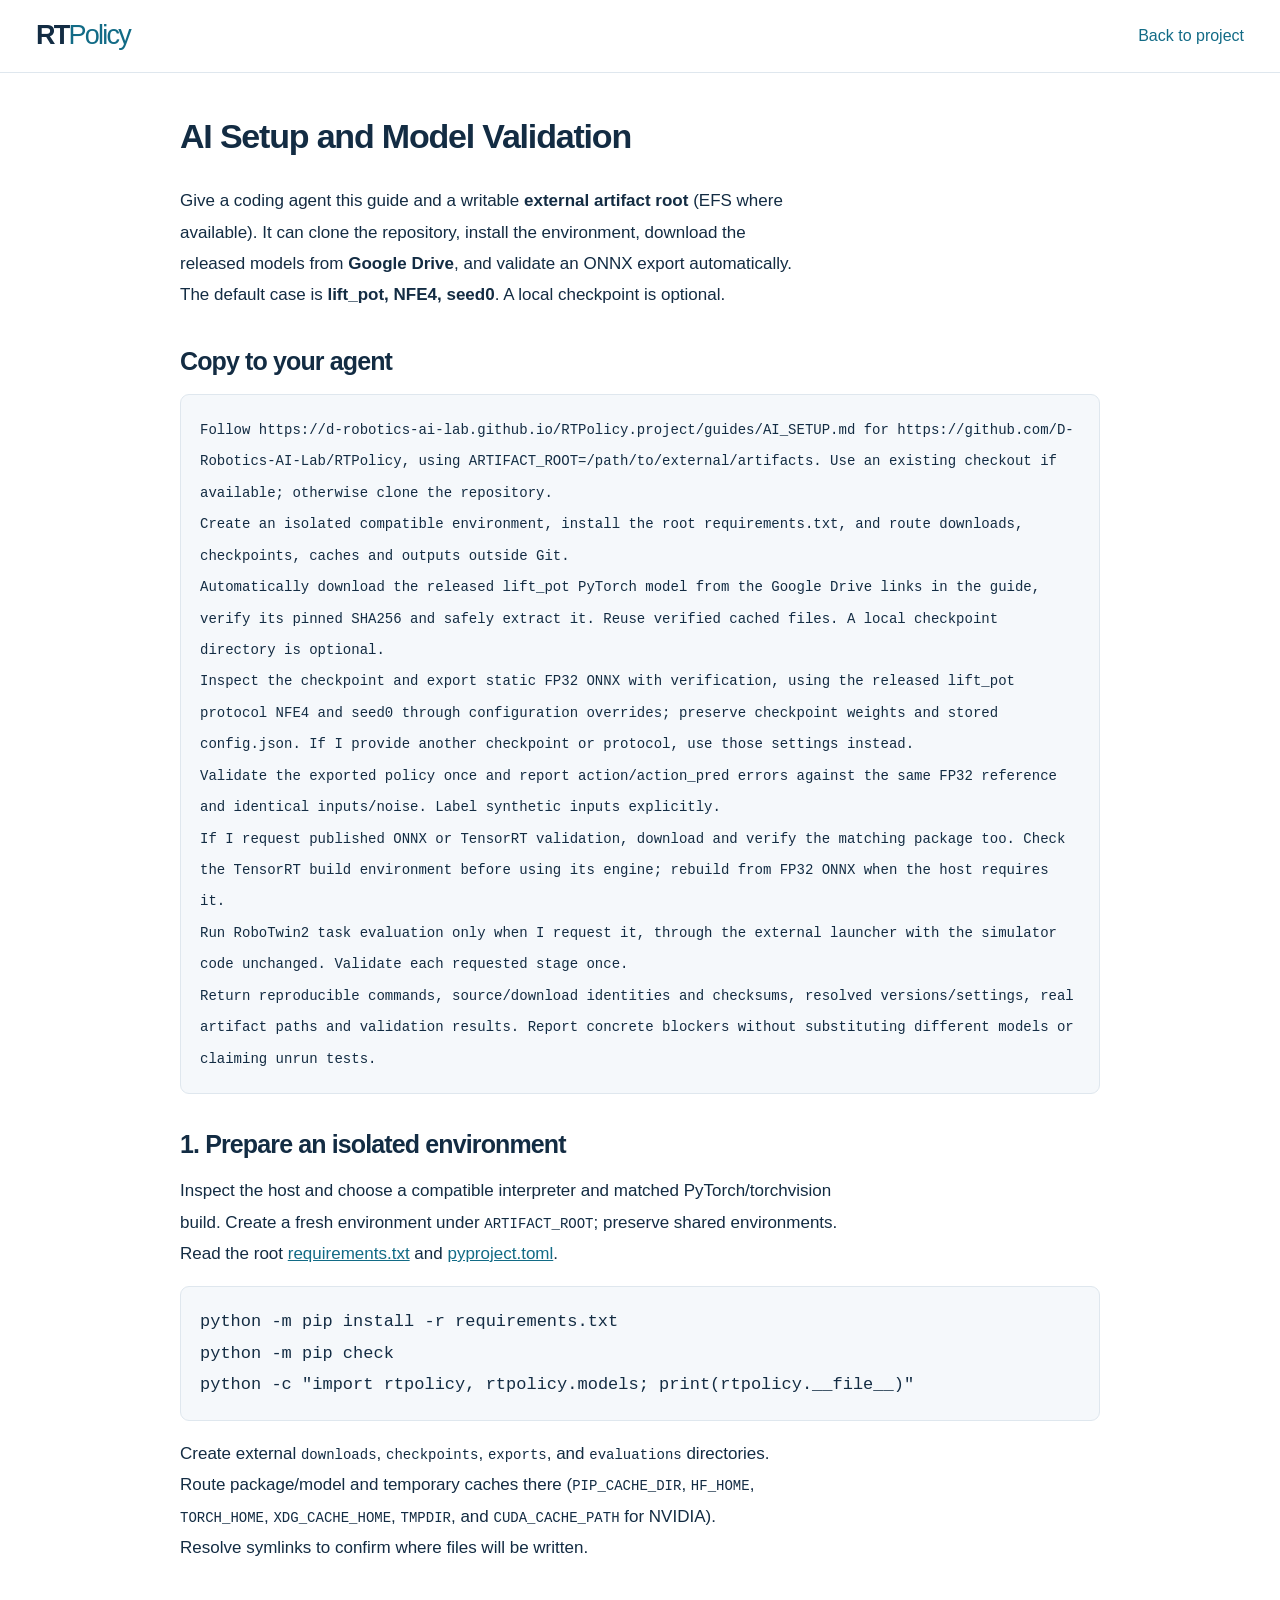
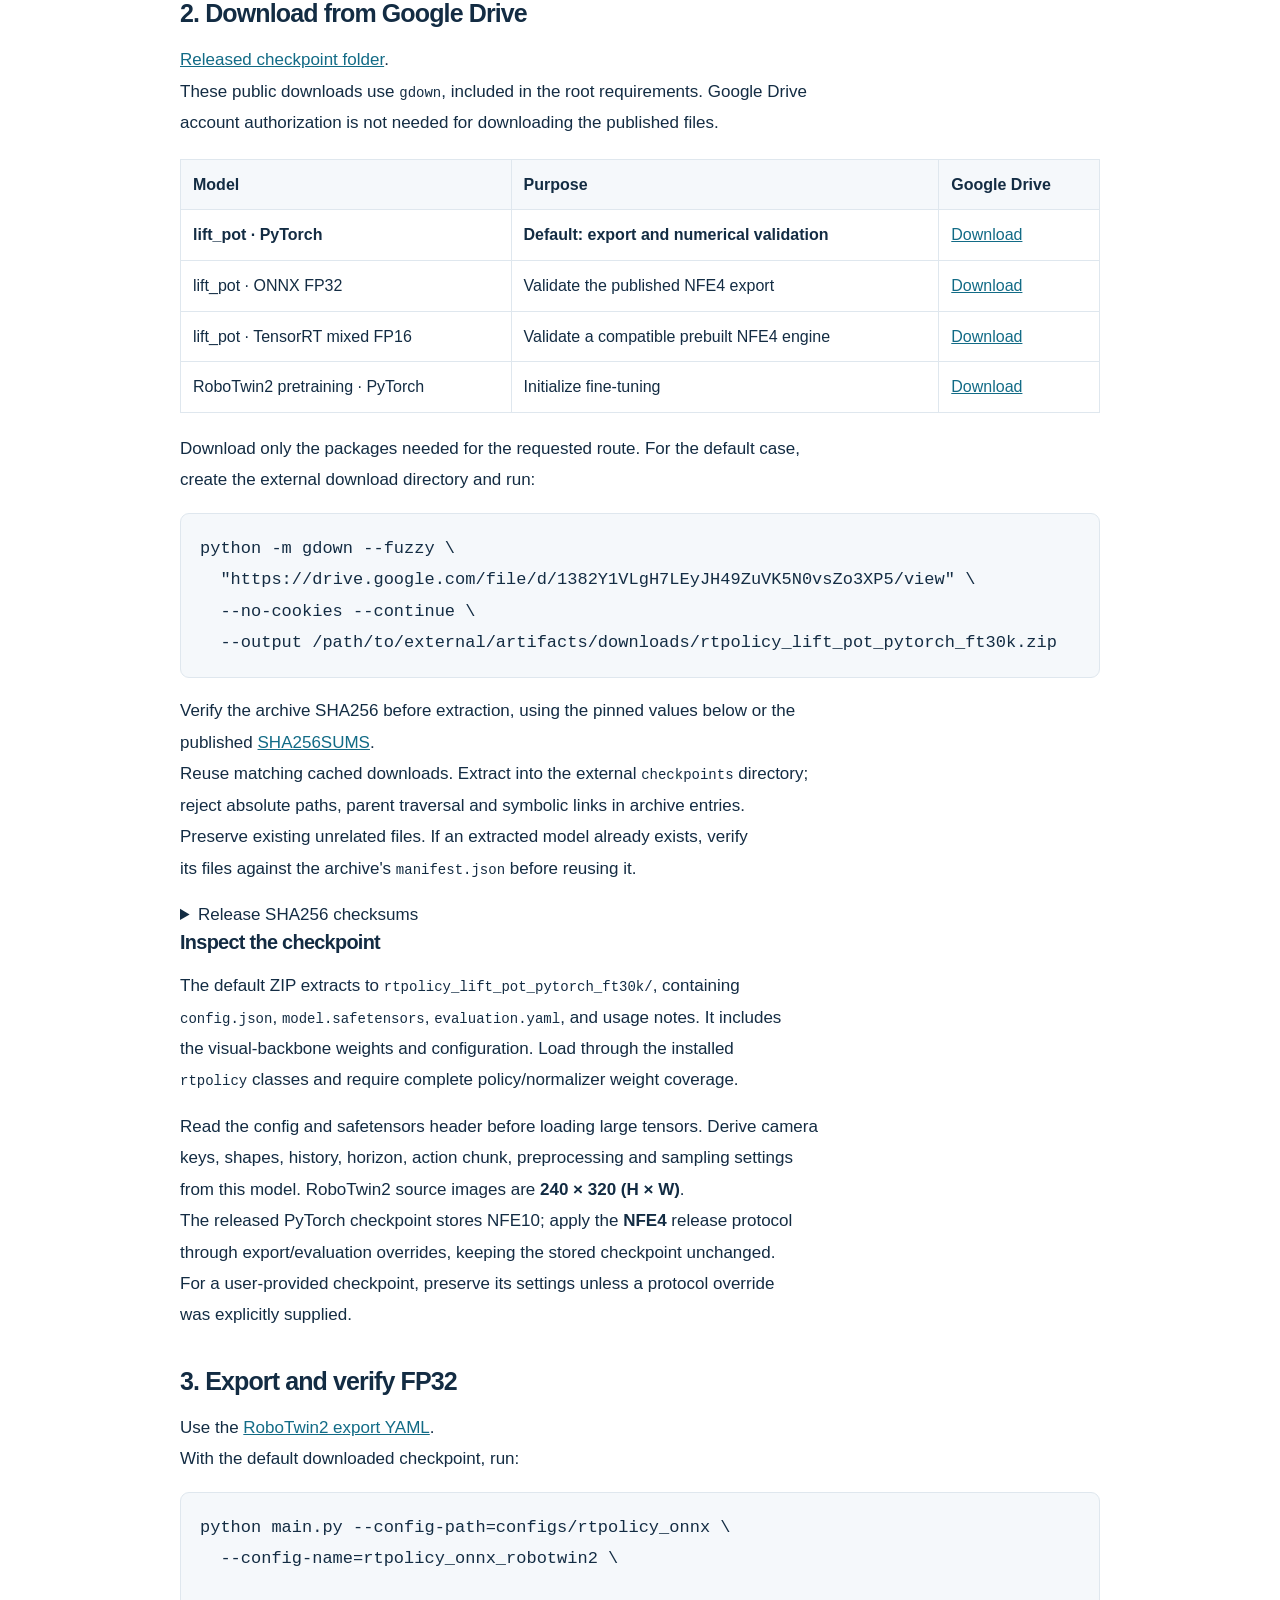
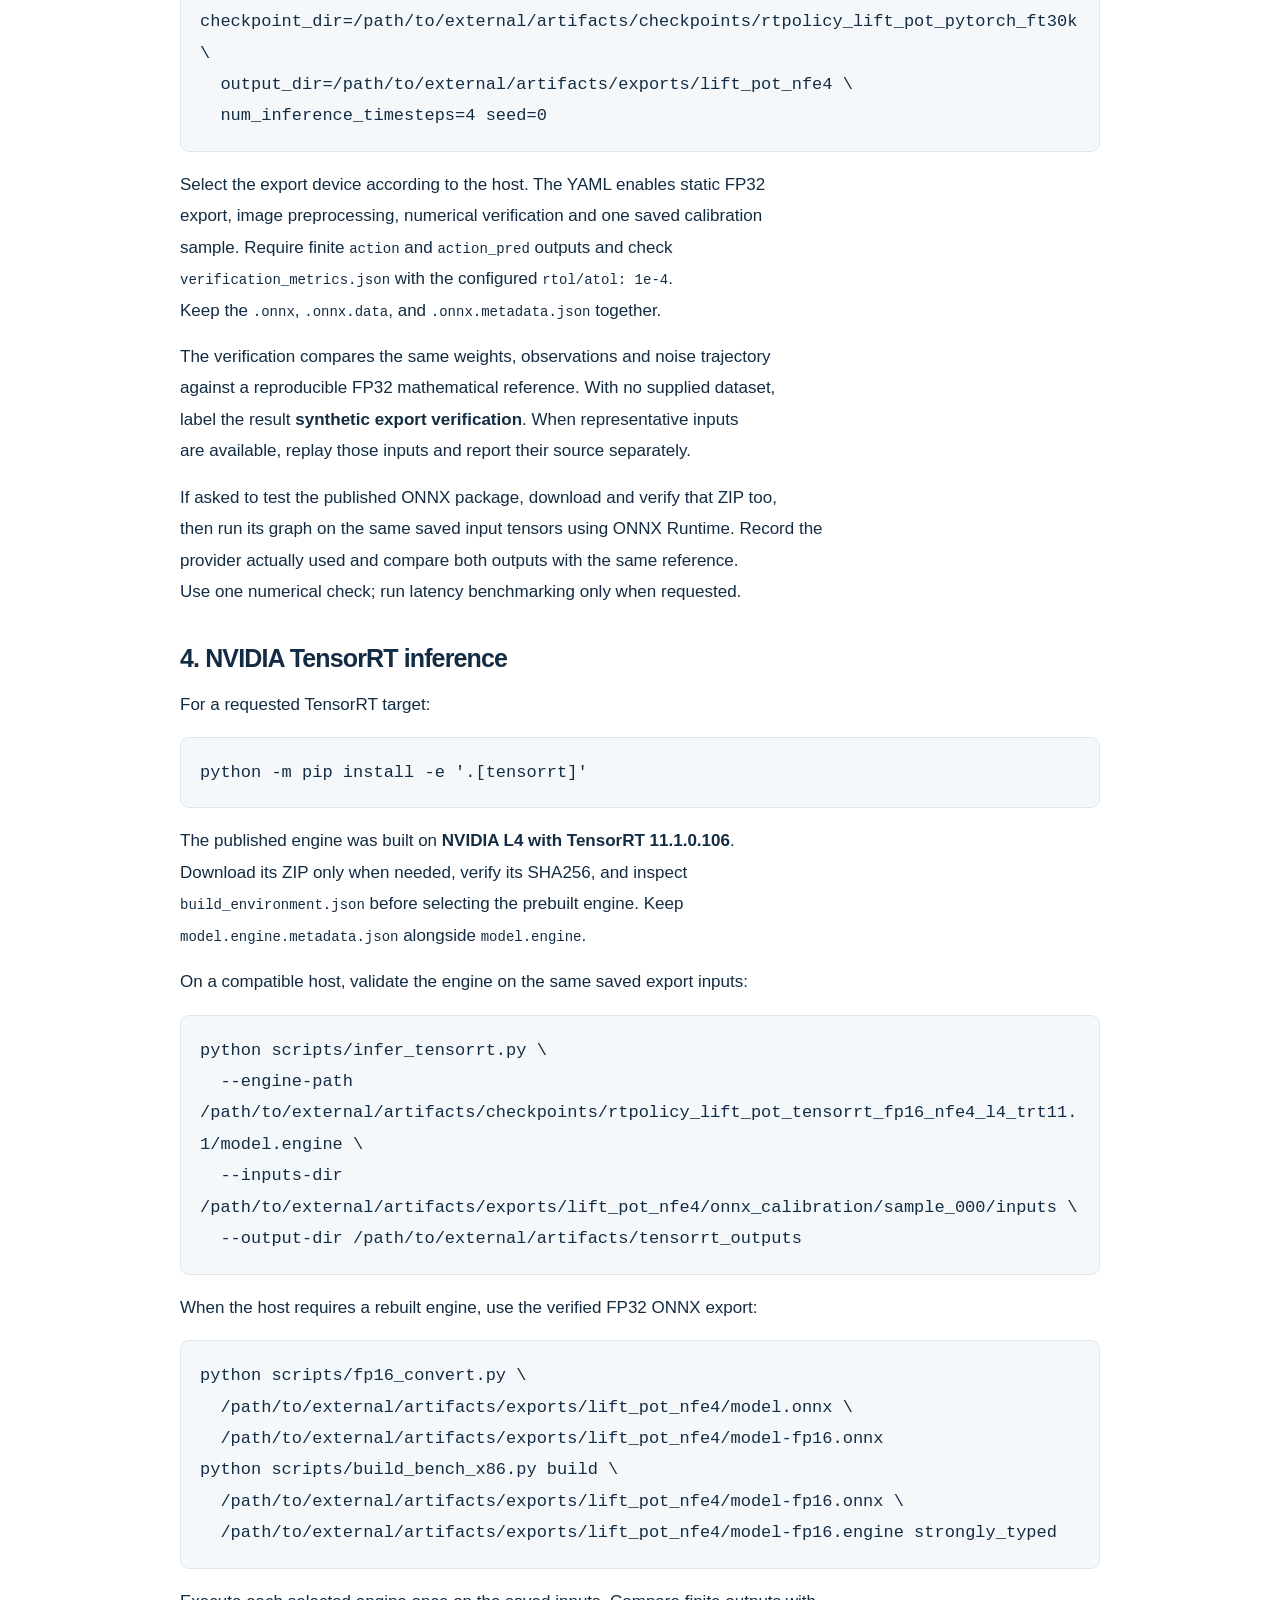
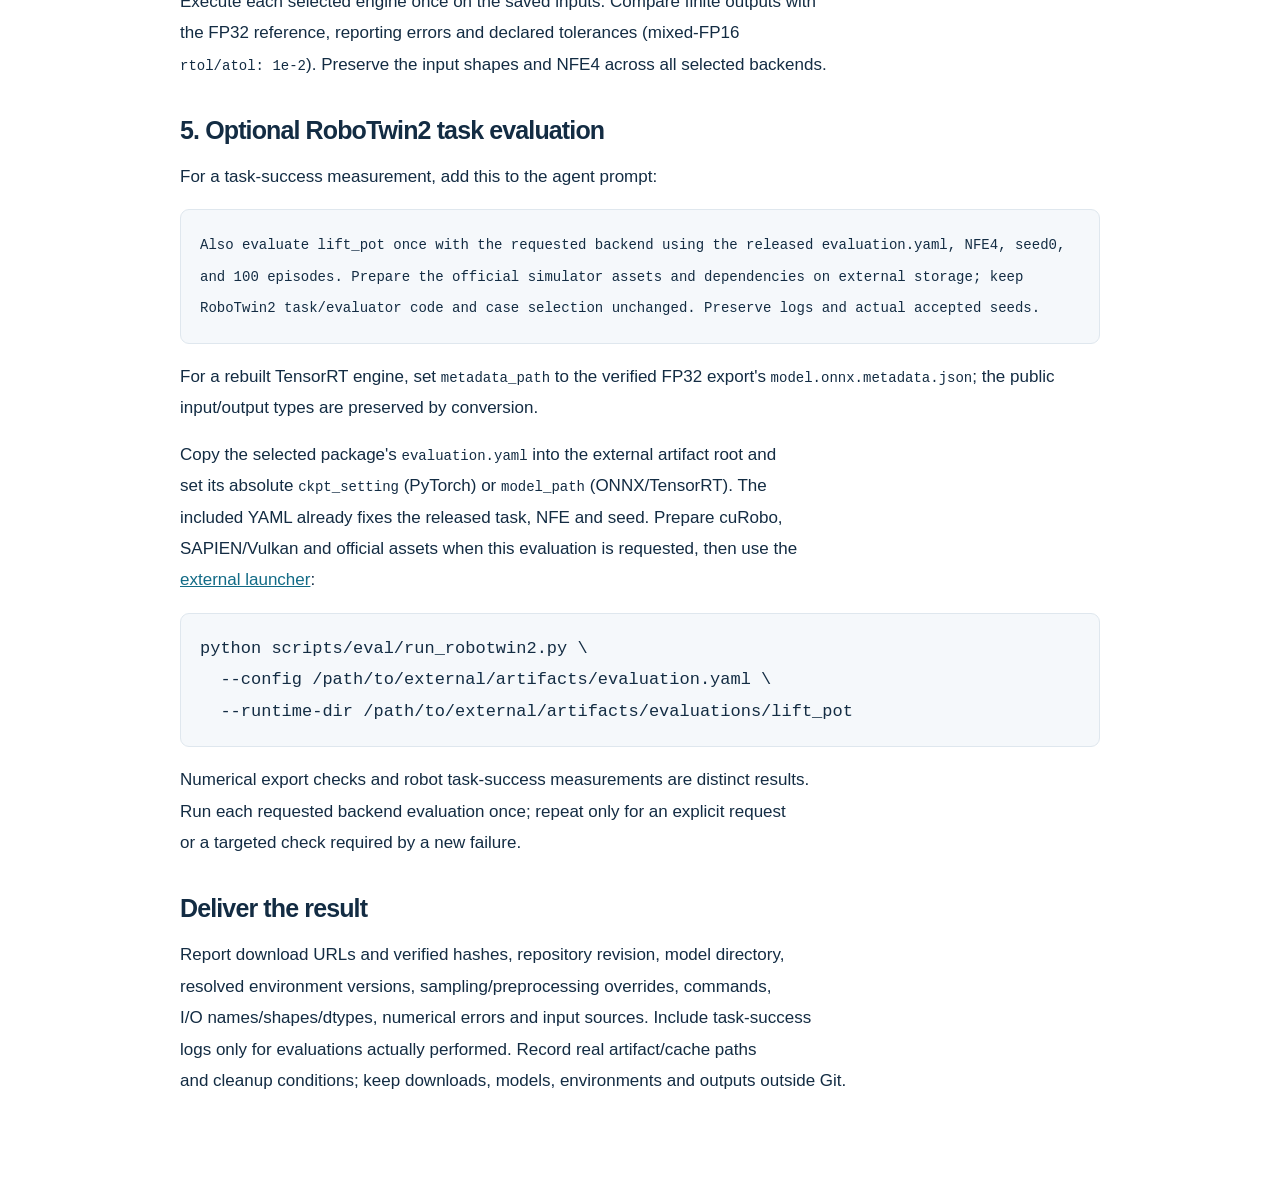
==== commit 55d38611: "Clarify rebuilt TensorRT evaluation metadata" ====
--- a/guides/ai-setup.html
+++ b/guides/ai-setup.html
@@ -336,7 +336,8 @@
         class="notranslate"
       ><code class="notranslate">Also evaluate lift_pot once with the requested backend using the released evaluation.yaml, NFE4, seed0, and 100 episodes. Prepare the official simulator assets and dependencies on external storage; keep RoboTwin2 task/evaluator code and case selection unchanged. Preserve logs and actual accepted seeds.
 </code></pre>
-      <p dir="auto">
+      <p>For a rebuilt TensorRT engine, set <code>metadata_path</code> to the verified FP32 export's <code>model.onnx.metadata.json</code>; the public input/output types are preserved by conversion.</p>
+<p dir="auto">
         Copy the selected package's
         <code class="notranslate">evaluation.yaml</code> into the external
         artifact root and<br />
